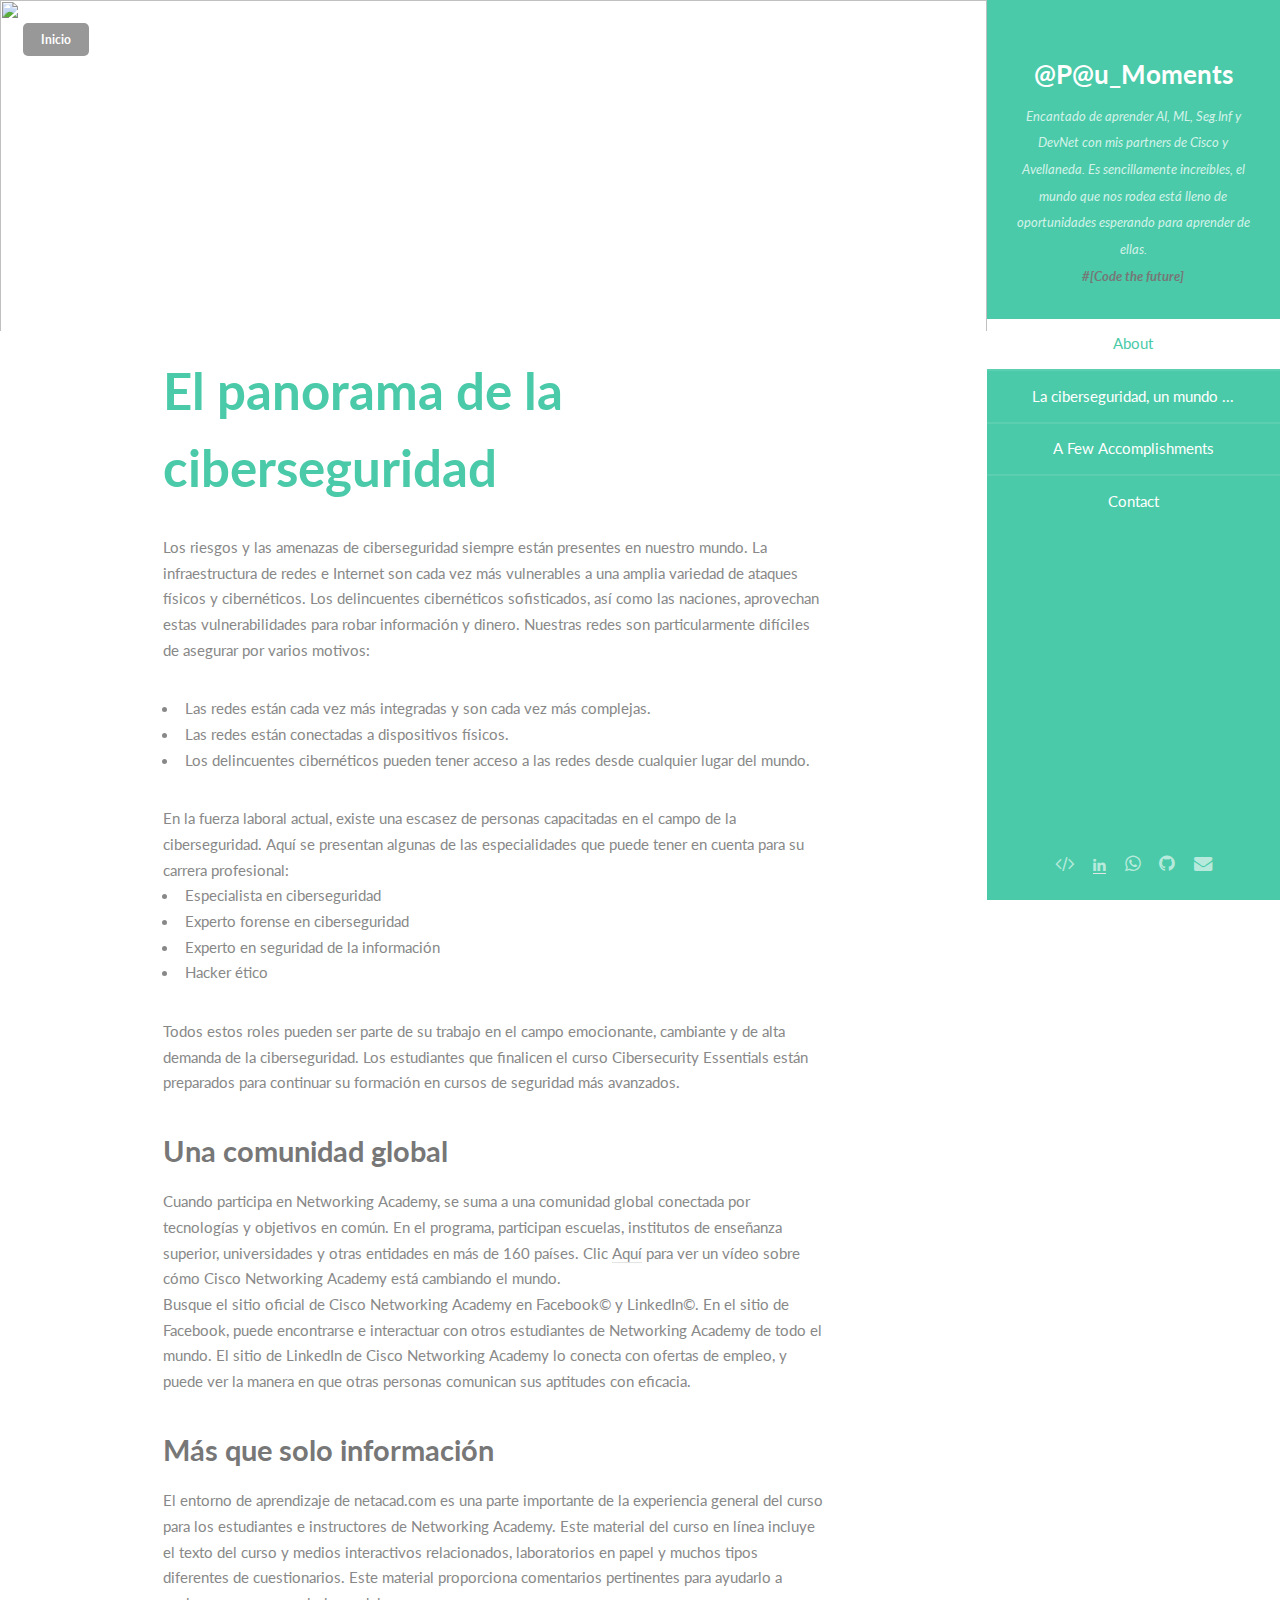
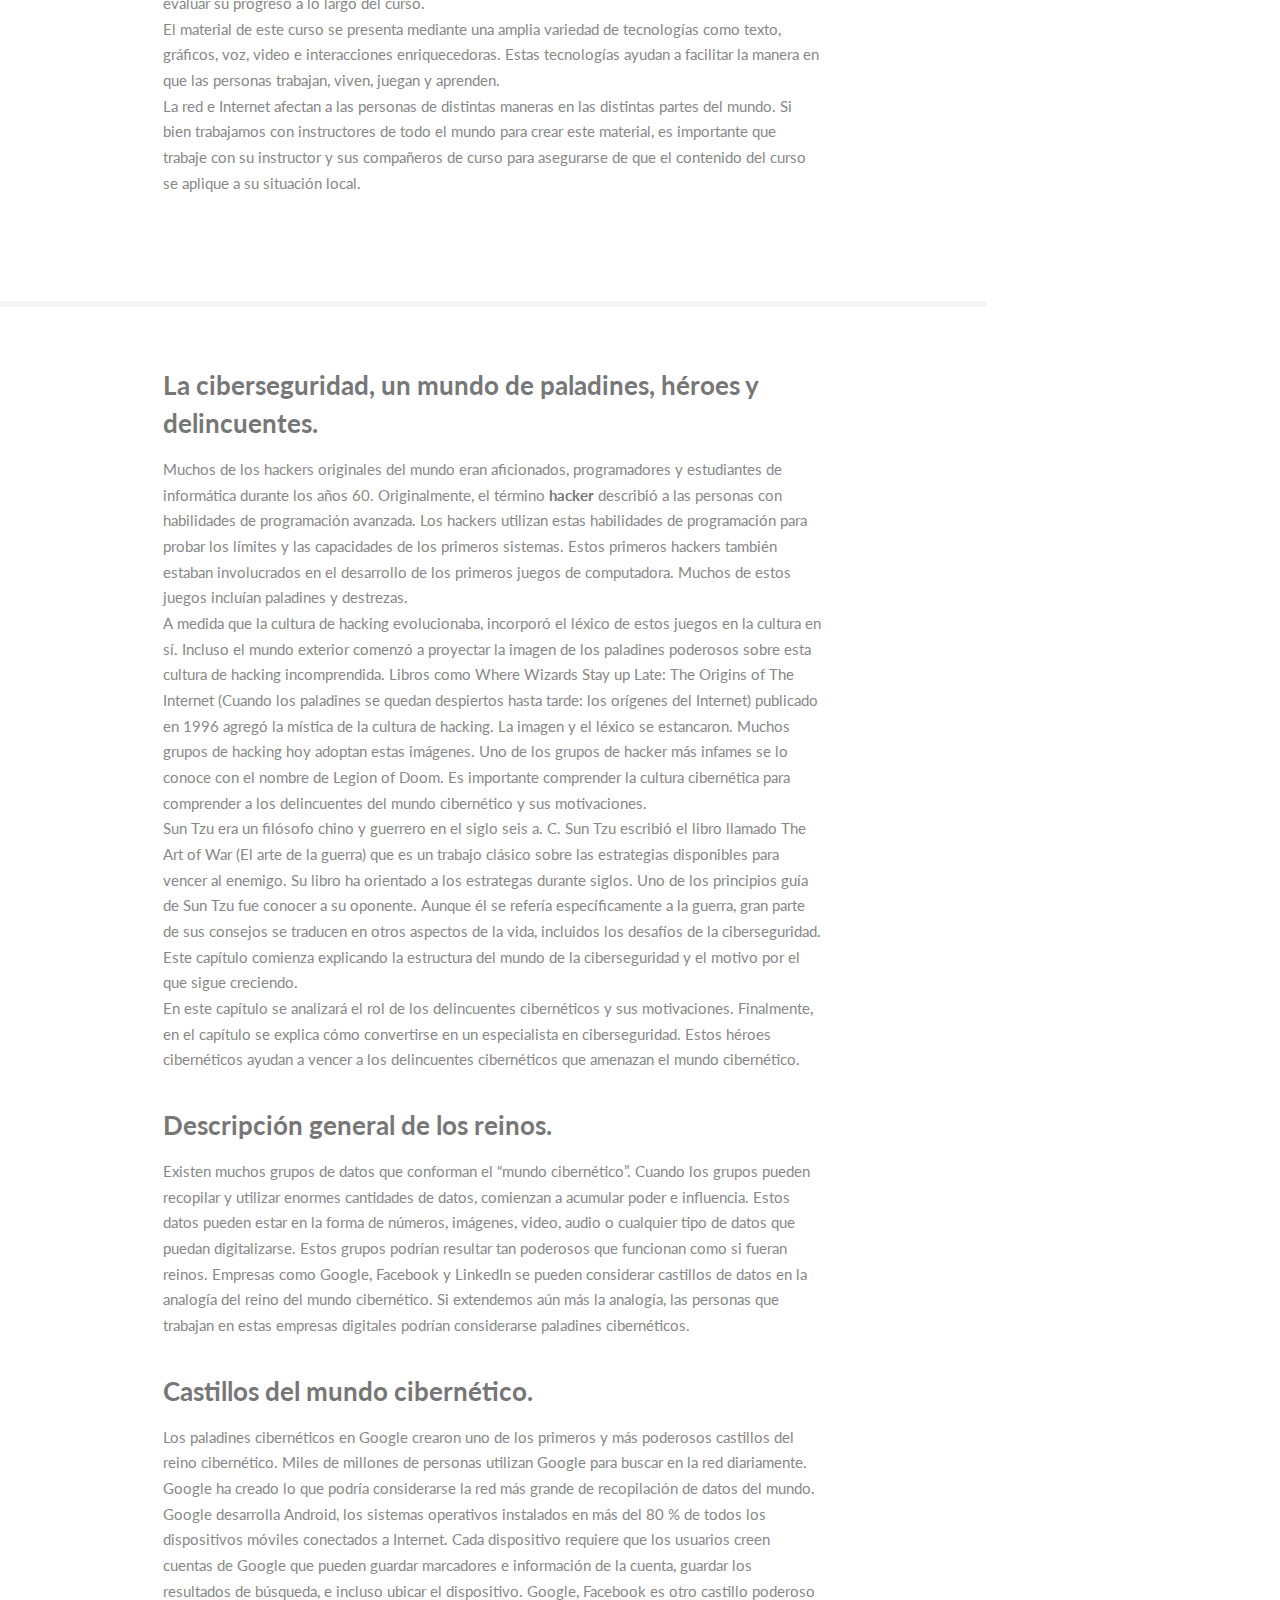
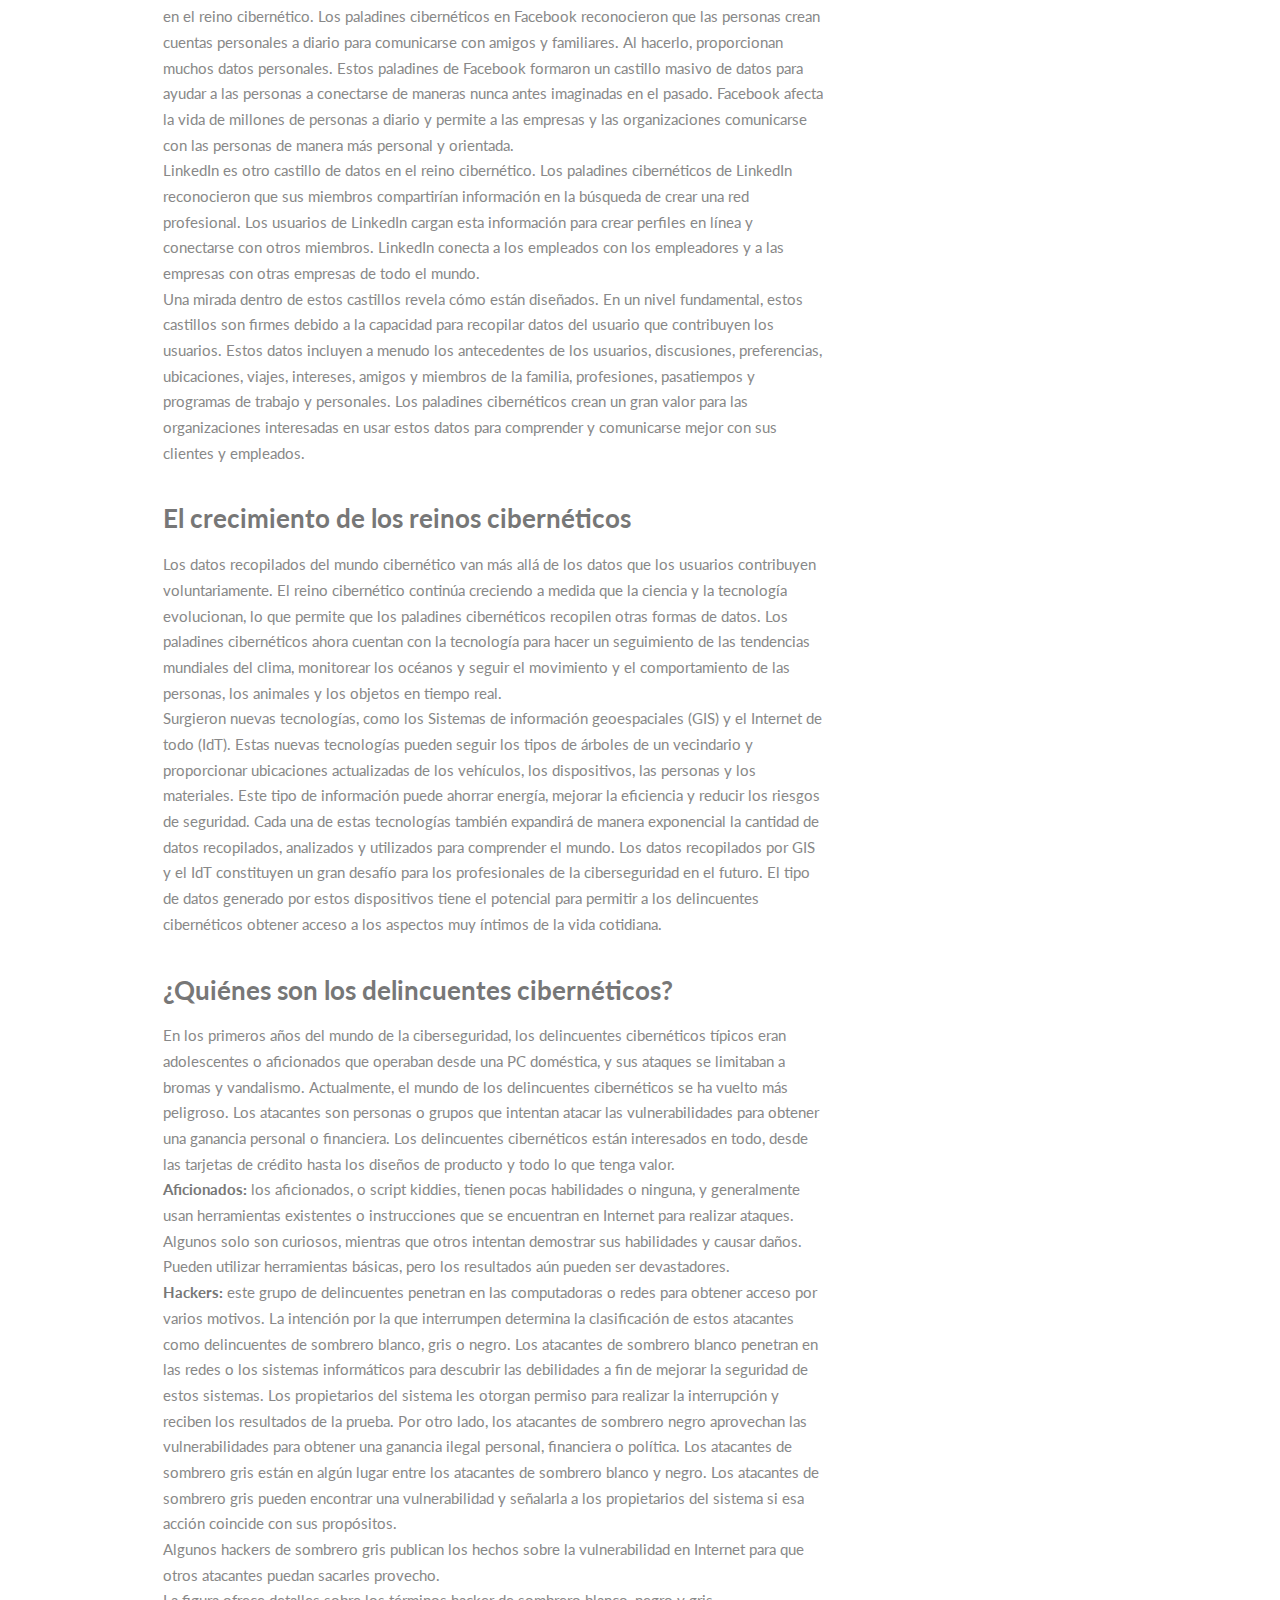
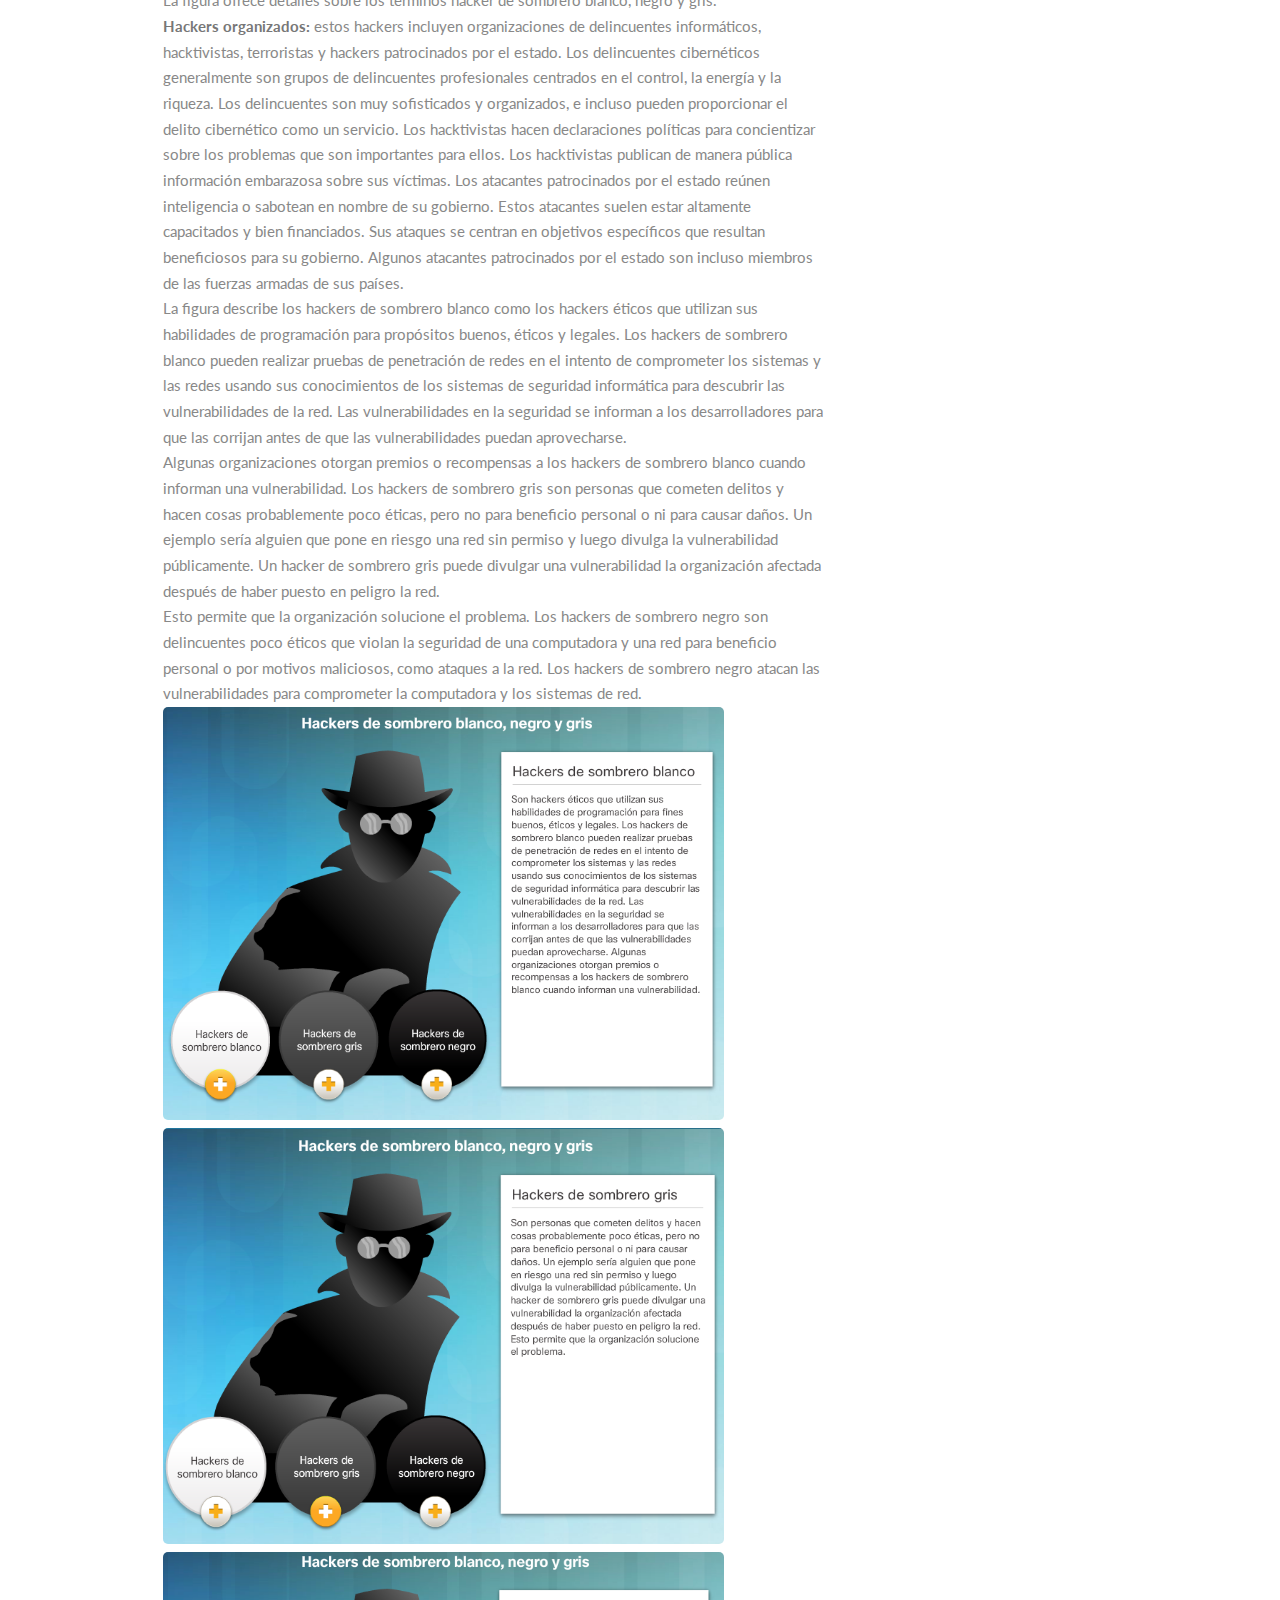
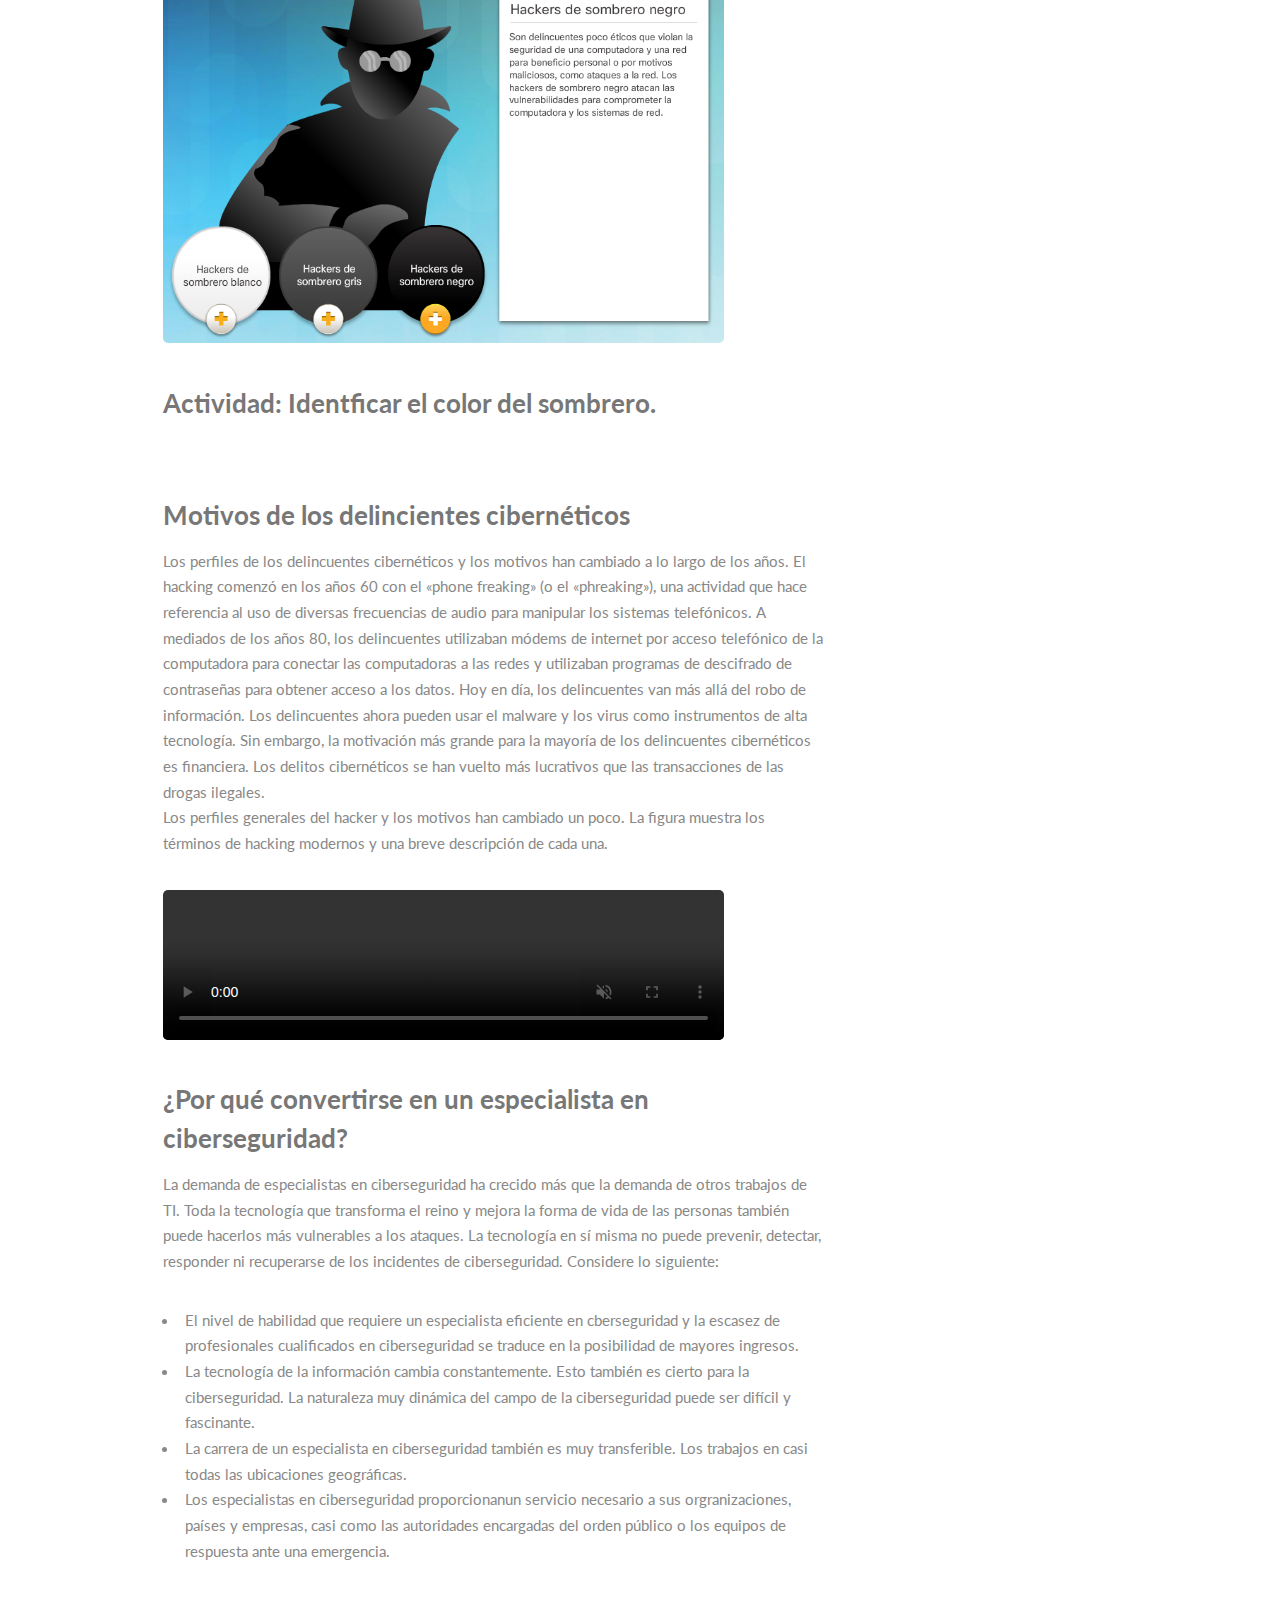
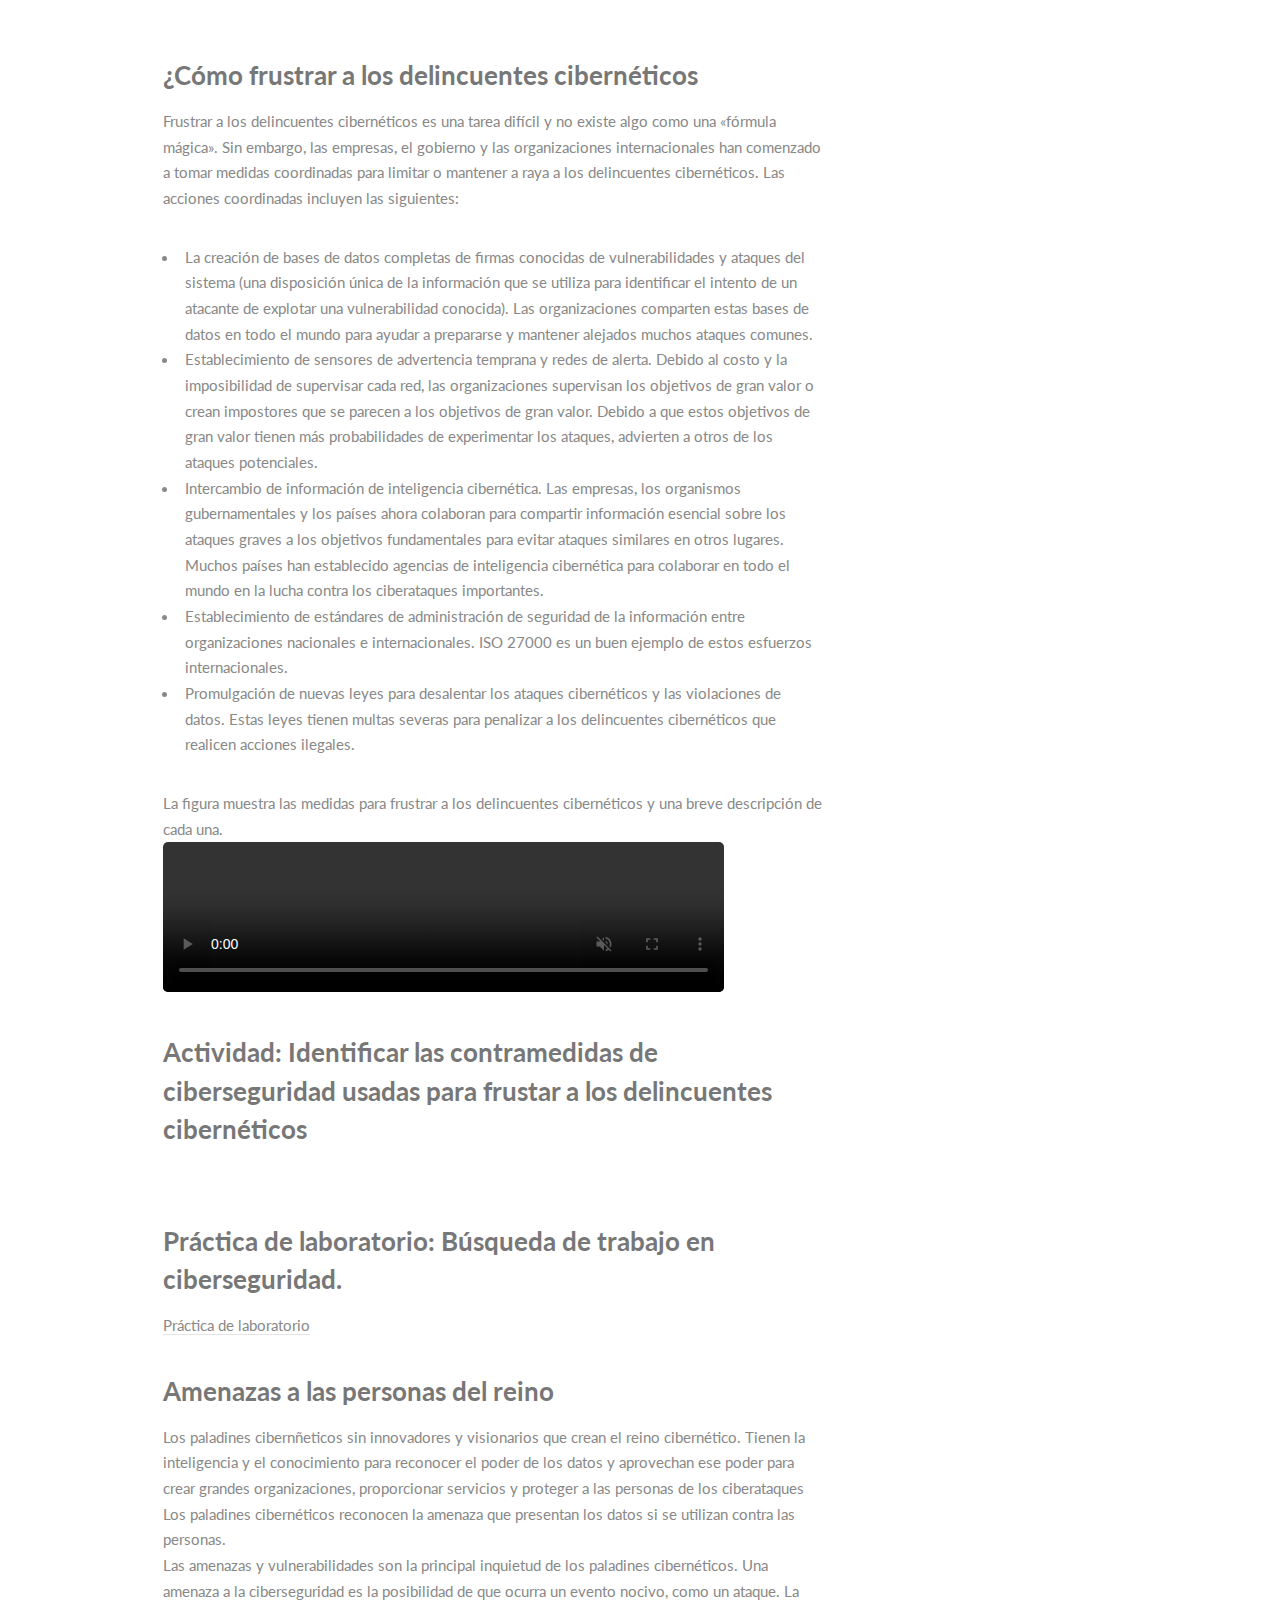
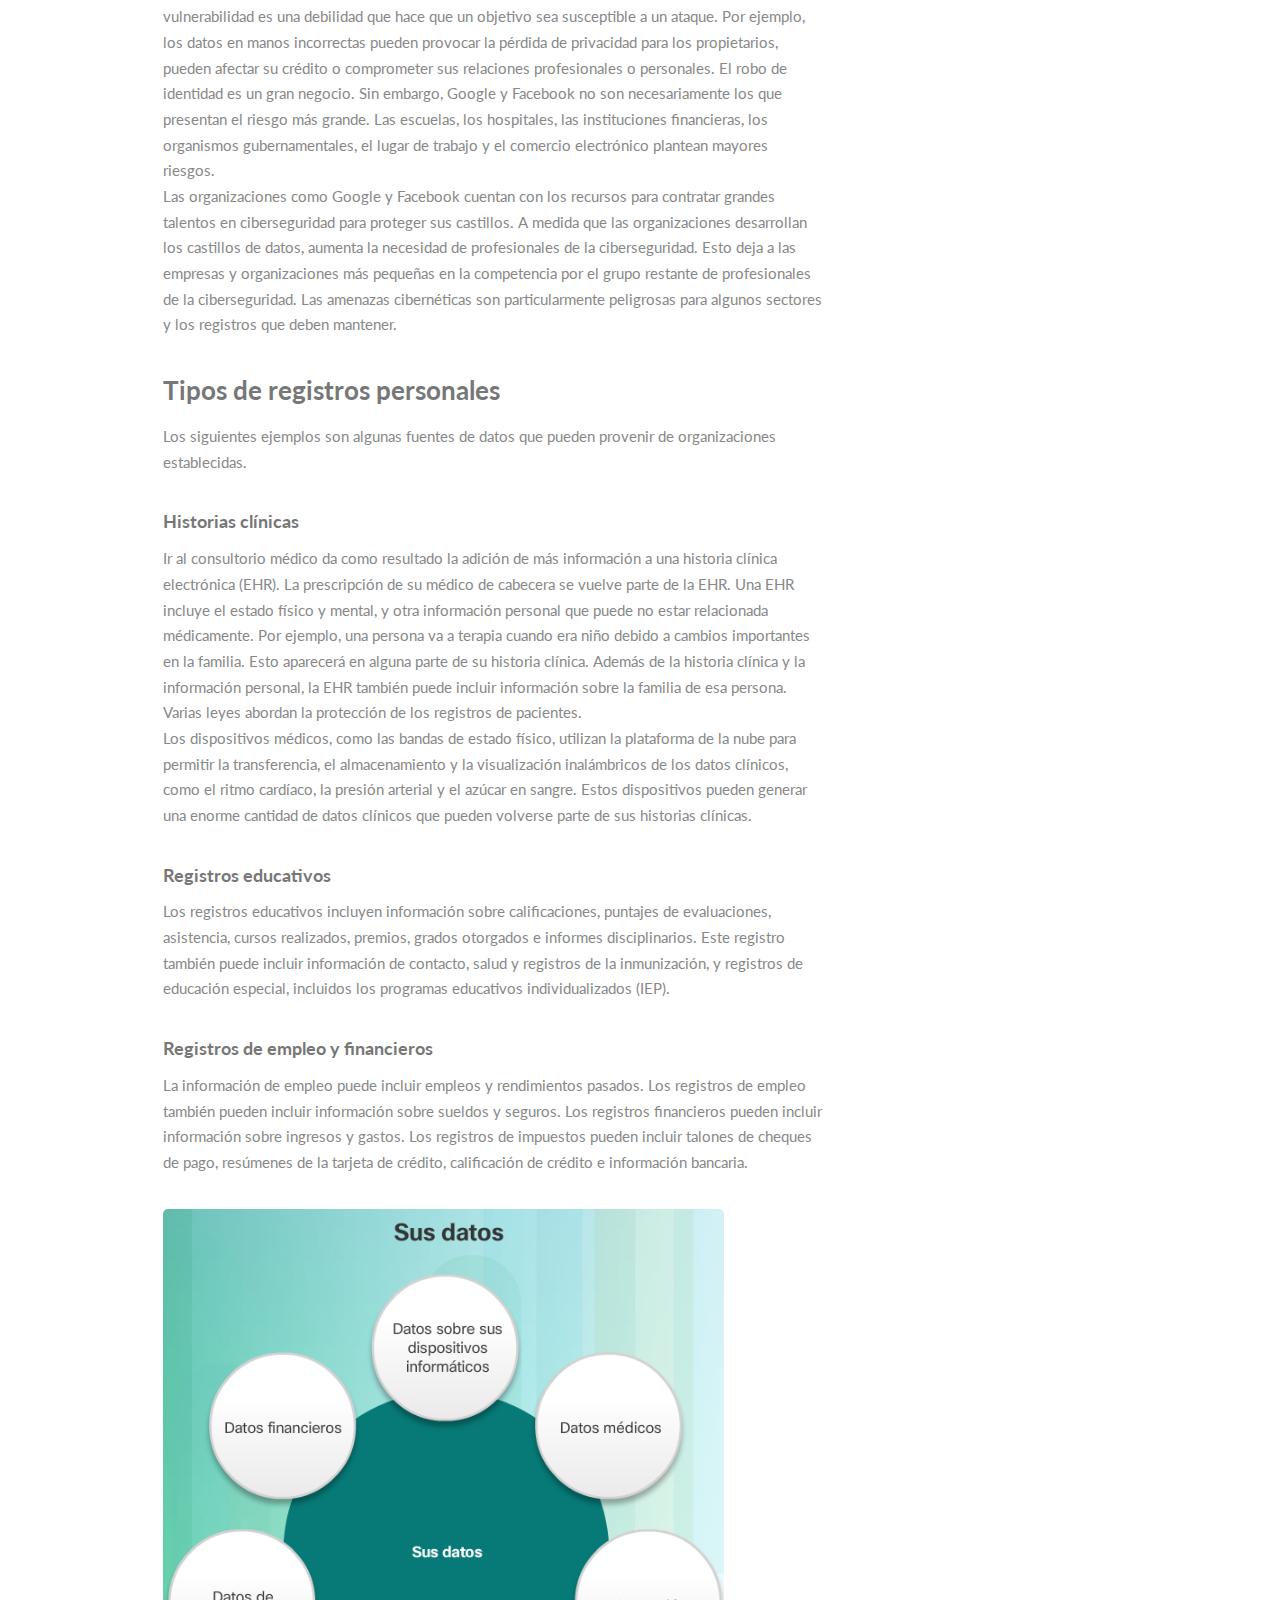
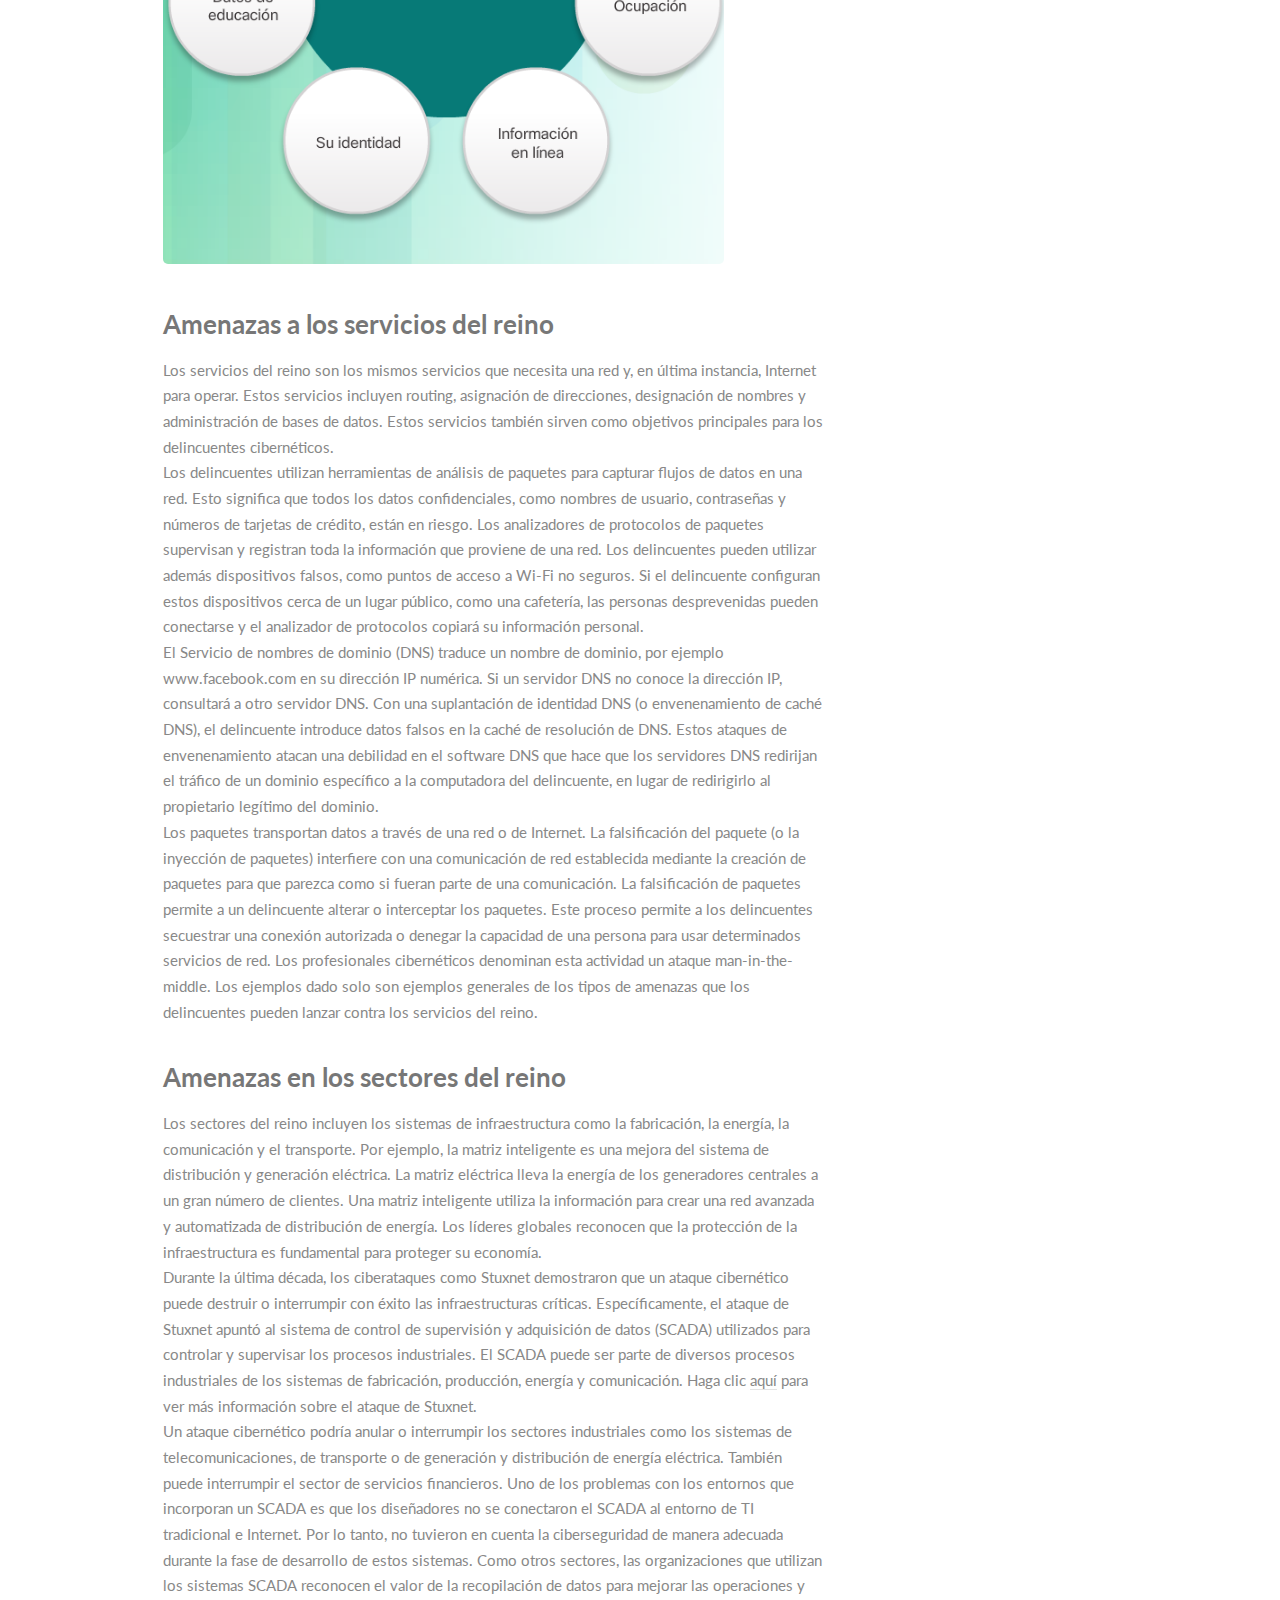
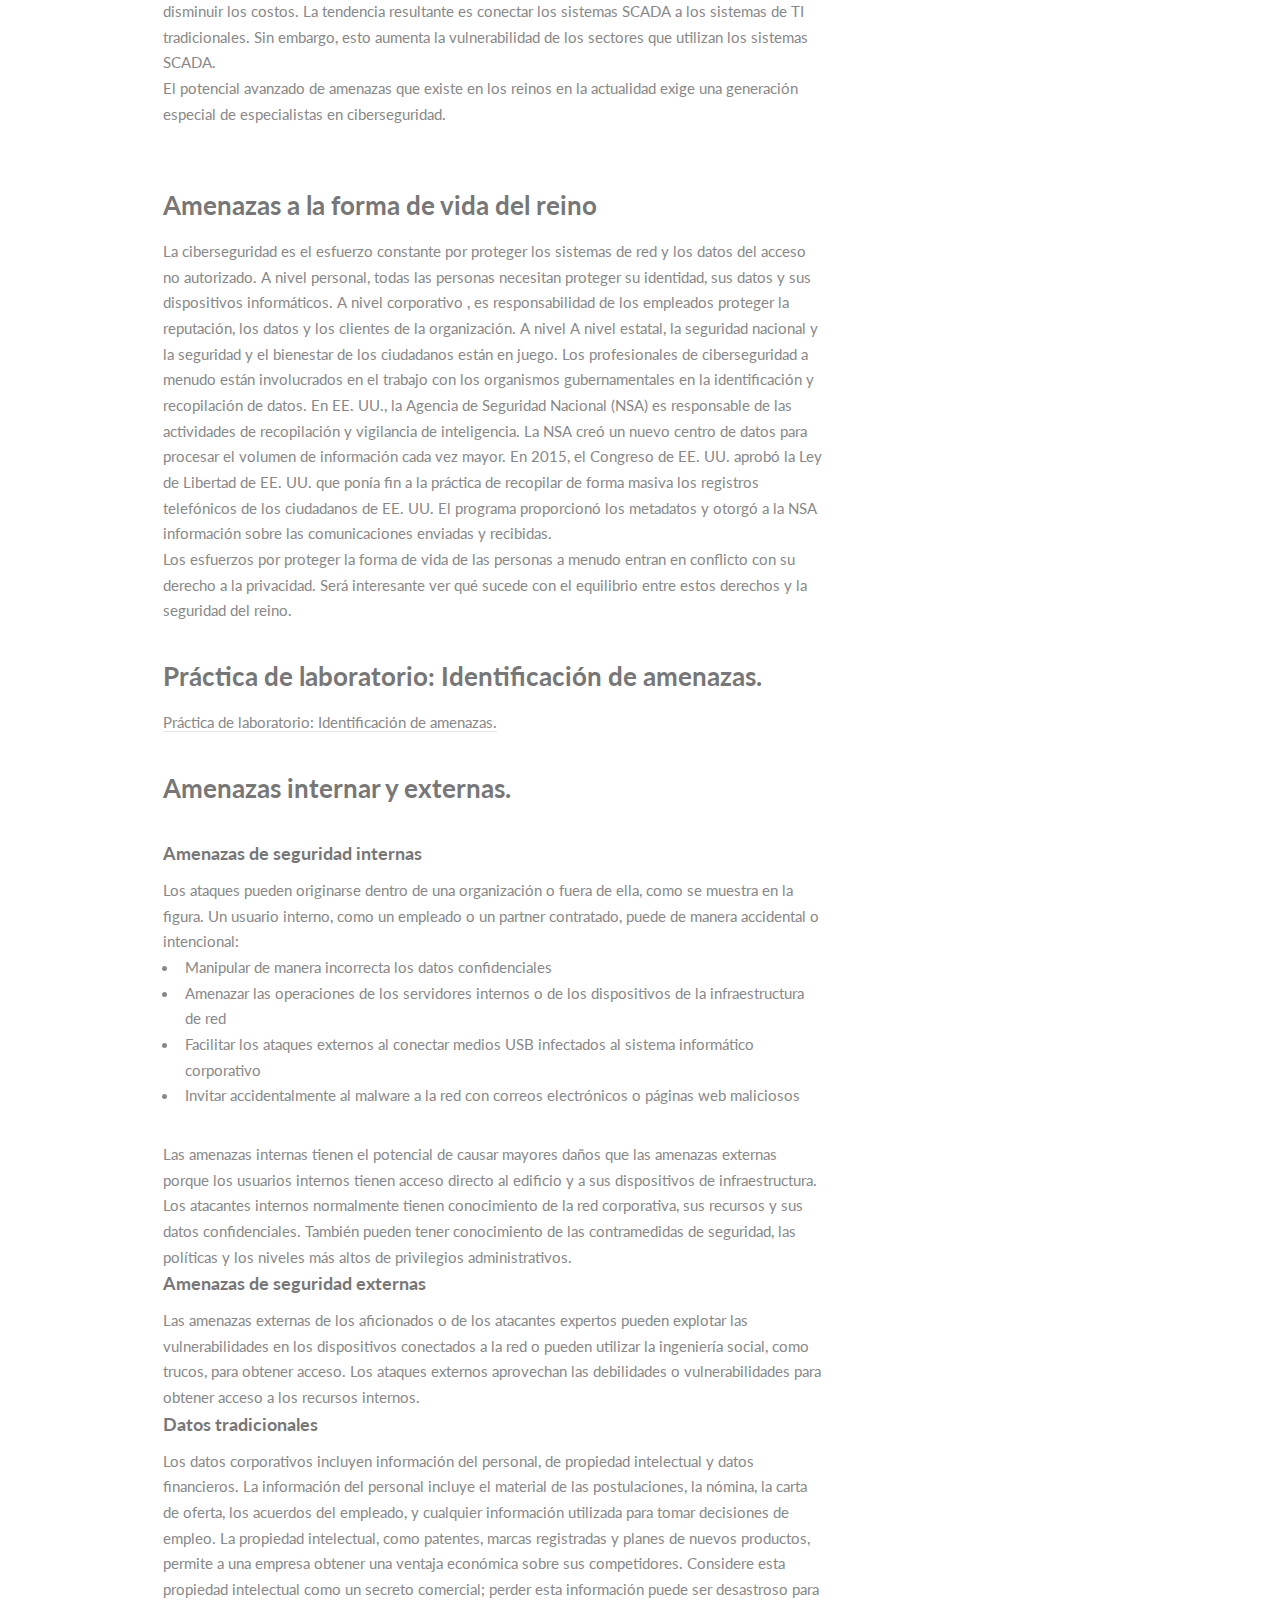
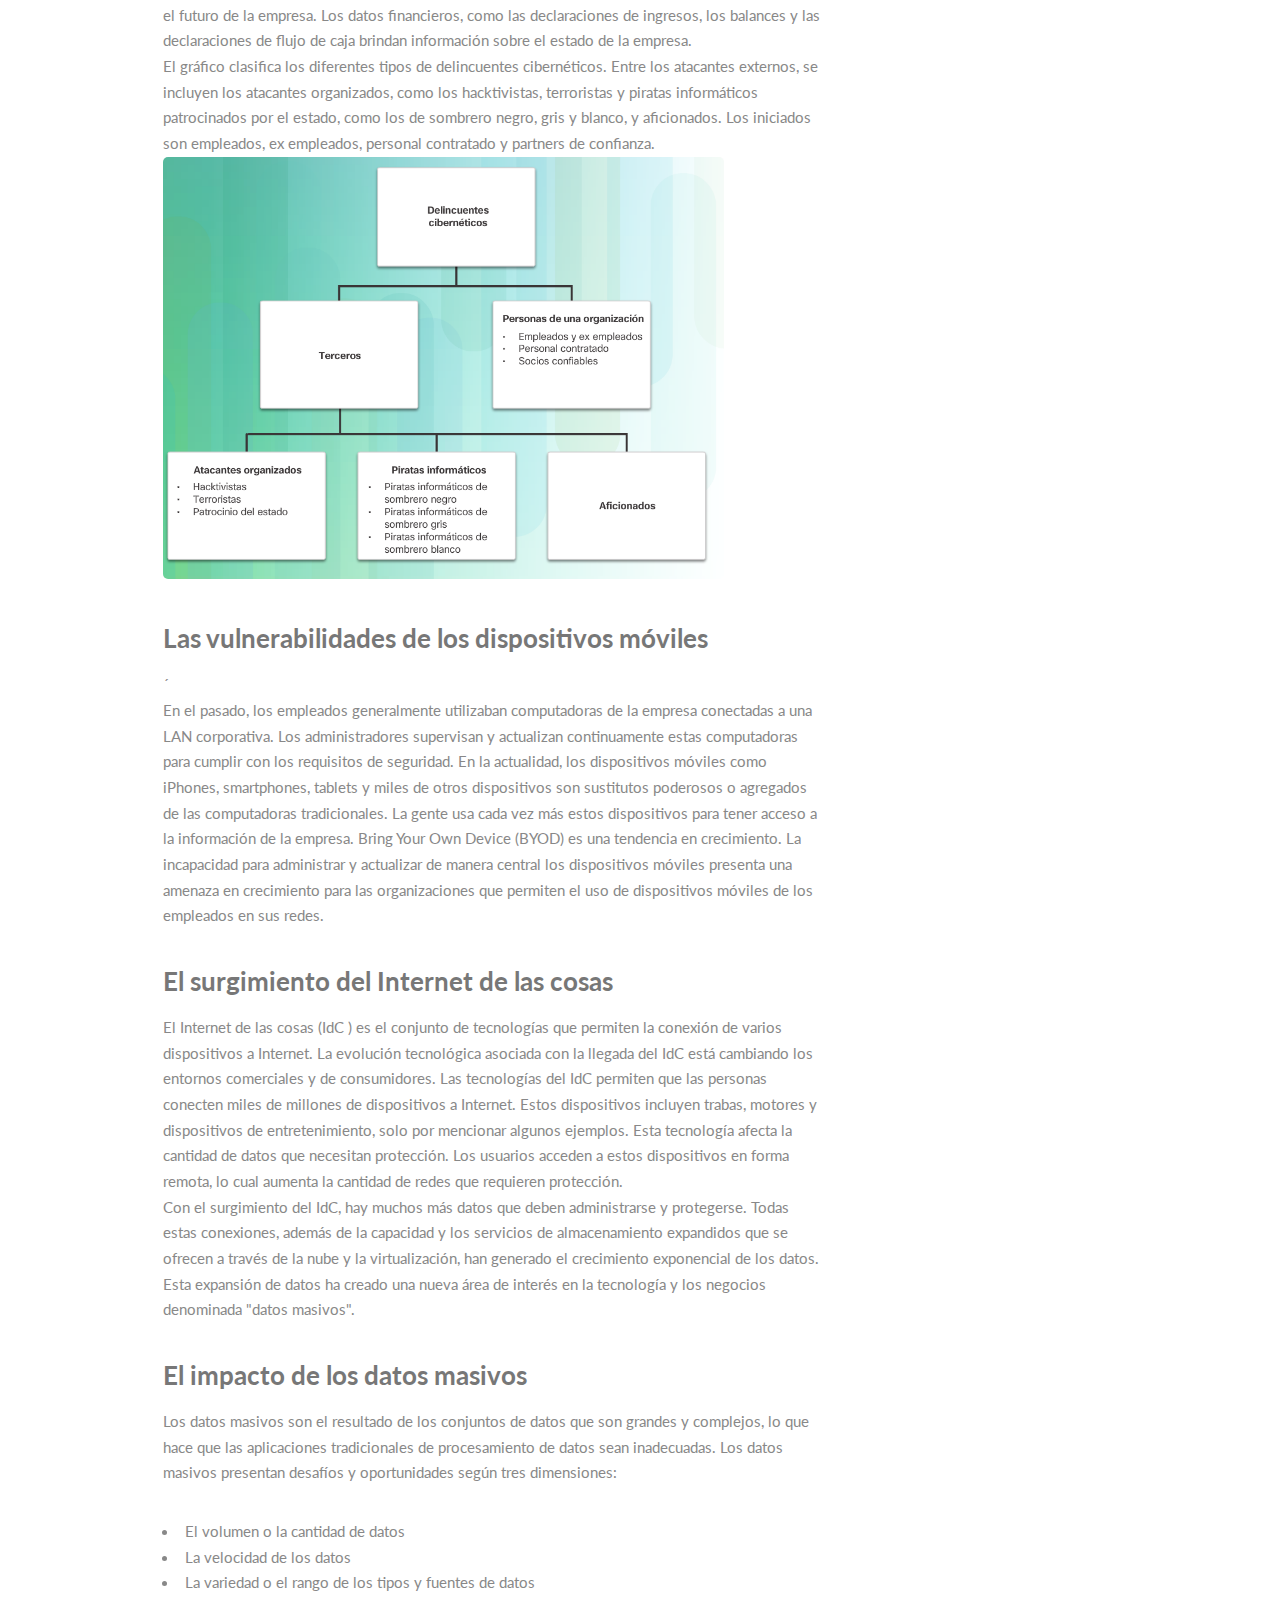
==== cybersecurityEssentials/cap1.html @ e80bc36f "Capítulo 1 -  La ciberseguridad" ====
<!DOCTYPE HTML>
<html>
	<head>
		<title>Capítulo 1 - P@u_Momets</title>
		<meta charset="utf-8" />
		<meta name="viewport" content="width=device-width, initial-scale=1, user-scalable=no" />
		<link rel="stylesheet" href="assets/css/main.css" />
		<link rel="shortcut icon" href="../images/logo.jpg" type="image/x-icon">
		<noscript><link rel="stylesheet" href="assets/css/noscript.css" /></noscript>
	</head>
	<body class="is-preload">

		<!-- Header -->
			<section id="header">
				<header>
					<span class="image avatar"><img src="images/Me.jpeg" alt="" /></span>
					<h1 id="logo"><a href="#">@P@u_Moments</a></h1>
					<p ><font size=2>
						Encantado de aprender AI, ML, Seg.Inf y DevNet con mis partners de Cisco y Avellaneda. 
						Es sencillamente increíbles, el mundo que nos rodea está lleno de oportunidades esperando para aprender de ellas. <br>
						<b>#[Code the future]</b>
					</font></p>
				</header>
				<nav id="nav">
					<ul>
						<li><a href="#one" class="active">About</a></li>
						<li><a href="#two">La ciberseguridad, un mundo ...</a></li>
						<li><a href="#three">A Few Accomplishments</a></li>
						<li><a href="#four">Contact</a></li>
					</ul>
				</nav>
				<footer>
					<ul class="icons">
						<li><a href="https://www.netacad.com/" target="_blank" class="icon fa-code"><span class="label">NetAcad</span></a></li>
						<li><a href="https://es.linkedin.com/in/paulinoestebanbr" target="_blank" class="fa fa-linkedin"><span class="label"></span></a></li>
						<li><a href="https://api.whatsapp.com/send?phone=34667332151&text=Hola!" target="_blank" class="icon fa-whatsapp"><span class="label">WhatsApp</span></a></li>
						<li><a href="https://github.com/chunche95/CybersecurityEssentials" target="_blank" class="icon fa-github"><span class="label">Github</span></a></li>
						<li><a href="mailto:paeste95.pb@gmail.com" class="icon fa-envelope"><span class="label">Email</span></a></li>
					</ul>
				</footer>
			</section>

		<!-- Wrapper -->
			<div id="wrapper">

				<!-- Main -->
					<div id="main">

						<!-- One -->
							<section id="one">
								<div class="image main" data-position="center">
									<img src="images/pic01.1.jpg" alt="" />
									<a href="../index.html" class="button smallfloat">Inicio</a>
								</div>
								<div class="container">
									<header class="major">
										<h2>El panorama de la ciberseguridad</h2>
									</header>
									<p>	
										Los riesgos y las amenazas de ciberseguridad siempre están presentes en nuestro mundo. La infraestructura de redes e Internet son cada vez más vulnerables a una amplia variedad de ataques físicos y cibernéticos. Los delincuentes cibernéticos sofisticados, así como las naciones, aprovechan estas vulnerabilidades para robar información y dinero.
										Nuestras redes son particularmente difíciles de asegurar por varios motivos:
											<ul>
												<li>Las redes están cada vez más integradas y son cada vez más complejas.</li>
												<li>Las redes están conectadas a dispositivos físicos.</li>
												<li>Los delincuentes cibernéticos pueden tener acceso a las redes desde cualquier lugar del mundo.</li>
											</ul>
										En la fuerza laboral actual, existe una escasez de personas capacitadas en el campo de la ciberseguridad. Aquí se presentan algunas de las especialidades que puede tener en cuenta para su carrera profesional:
											<ul>
												<li>Especialista en ciberseguridad</li>
												<li>Experto forense en ciberseguridad</li>
												<li>Experto en seguridad de la información</li>
												<li>Hacker ético</li>
											</ul>
										Todos estos roles pueden ser parte de su trabajo en el campo emocionante, cambiante y de alta demanda de la ciberseguridad. Los estudiantes que finalicen el curso Cibersecurity Essentials están preparados para continuar su formación en cursos de seguridad más avanzados.
									</p>
									<h2>Una comunidad global</h2>
									<p>
										Cuando participa en Networking Academy, se suma a una comunidad global conectada por tecnologías y objetivos en común. En el programa, participan escuelas, institutos de enseñanza superior, universidades y otras entidades en más de 160 países. Clic <a href="https://www.youtube.com/watch?v=ajRgZaNLC1A" target="_blank" rel="noopener noreferrer">Aquí</a> para ver un vídeo 
										sobre cómo Cisco Networking Academy está cambiando el mundo. <br>
										Busque el sitio oficial de Cisco Networking Academy en Facebook&copy; y LinkedIn&copy;. En el sitio de Facebook, puede encontrarse e interactuar con otros estudiantes de Networking Academy de todo el mundo. El sitio de LinkedIn de Cisco Networking Academy lo conecta con ofertas de empleo, y puede ver la manera en que otras personas comunican sus aptitudes con eficacia.
									</p>
									<h2>Más que solo información</h2>
									<p>									
										El entorno de aprendizaje de netacad.com es una parte importante de la experiencia general del curso para los estudiantes e instructores de Networking Academy. Este material del curso en línea incluye el texto del curso y medios interactivos relacionados, laboratorios en papel y muchos tipos diferentes de cuestionarios. Este material proporciona comentarios pertinentes para 
										ayudarlo a evaluar su progreso a lo largo del curso.  <br>
										El material de este curso se presenta mediante una amplia variedad de tecnologías como texto, gráficos, voz, video e interacciones enriquecedoras. Estas tecnologías ayudan a facilitar la manera en que las personas trabajan, viven, juegan y aprenden. <br>
										La red e Internet afectan a las personas de distintas maneras en las distintas partes del mundo. Si bien trabajamos con instructores de todo el mundo para crear este material, es importante que trabaje con su instructor y sus compañeros de curso para asegurarse de que el contenido del curso se aplique a su situación local.
									</p>
									<img src="images/la practica hace al maestro.PNG" class="responsive" alt="">
									<h2></h2>
								</div>
							</section>

						<!-- Two -->
							<section id="two">
								<div class="container">
									<h3>La ciberseguridad, un mundo de paladines, héroes y delincuentes.</h3>
									<p>
										Muchos de los hackers originales del mundo eran aficionados, programadores y estudiantes de informática durante los años 60. Originalmente, el término <b>hacker</b> describió a las personas con habilidades de programación avanzada. Los hackers utilizan estas 
										habilidades de programación para probar los límites y las capacidades de los primeros sistemas. Estos primeros hackers también estaban involucrados en el desarrollo de los primeros juegos de computadora. Muchos de estos juegos incluían paladines y destrezas. <br>

										A medida que la cultura de hacking evolucionaba, incorporó el léxico de estos juegos en la cultura en sí. Incluso el mundo exterior comenzó a proyectar la imagen de los paladines poderosos sobre esta cultura de hacking incomprendida. 
										Libros como Where Wizards Stay up Late: The Origins of The Internet (Cuando los paladines se quedan despiertos hasta tarde: los orígenes del Internet) publicado en 1996 agregó la mística de la cultura de hacking. La imagen y el léxico se estancaron. Muchos grupos de hacking hoy adoptan estas imágenes. Uno de los grupos de hacker más infames se lo conoce con el nombre de Legion of Doom. 
										Es importante comprender la cultura cibernética para comprender a los delincuentes del mundo cibernético y sus motivaciones. <br>

										Sun Tzu era un filósofo chino y guerrero en el siglo seis a. C. Sun Tzu escribió el libro llamado The Art of War (El arte de la guerra) que es un trabajo clásico sobre las estrategias disponibles para vencer al enemigo. Su libro ha orientado a los estrategas durante siglos.
										Uno de los principios guía de Sun Tzu fue conocer a su oponente. Aunque él se refería específicamente a la guerra, gran parte de sus consejos se traducen en otros aspectos de la vida, incluidos los desafíos de la ciberseguridad. Este capítulo comienza explicando la estructura del mundo de la ciberseguridad y el motivo por el que sigue creciendo. <br>

										En este capítulo se analizará el rol de los delincuentes cibernéticos y sus motivaciones. Finalmente, en el capítulo se explica cómo convertirse en un especialista en ciberseguridad. Estos héroes cibernéticos ayudan a vencer a los delincuentes cibernéticos que amenazan el mundo cibernético.
									</p>
									<h3>Descripción general de los reinos.</h3>
									<p>
										Existen muchos grupos de datos que conforman el “mundo cibernético”. Cuando los grupos pueden recopilar y utilizar enormes cantidades de datos, comienzan a acumular poder e influencia. Estos datos pueden estar en la forma de números, imágenes, video, audio o cualquier tipo de datos que puedan digitalizarse. Estos grupos podrían resultar tan poderosos que funcionan como si fueran reinos. 
										Empresas como Google, Facebook y LinkedIn se pueden considerar castillos de datos en la analogía del reino del mundo cibernético. Si extendemos aún más la analogía, las personas que trabajan en estas empresas digitales podrían considerarse paladines cibernéticos. 
									</p>
									<h3>Castillos del mundo cibernético.</h3>
									<p>
										Los paladines cibernéticos en Google crearon uno de los primeros y más poderosos castillos del reino cibernético. Miles de millones de personas utilizan Google para buscar en la red diariamente. Google ha creado lo que podría considerarse la red más grande de recopilación de datos del mundo. Google desarrolla Android, los sistemas operativos instalados en más del 80 % de todos los dispositivos móviles conectados 
										a Internet. Cada dispositivo requiere que los usuarios creen cuentas de Google que pueden guardar marcadores e información de la cuenta, guardar los resultados de búsqueda, e incluso ubicar el dispositivo. Google, Facebook es otro castillo poderoso en el reino cibernético. Los paladines cibernéticos en Facebook reconocieron que 
										las personas crean cuentas personales a diario para comunicarse con amigos y familiares. Al hacerlo, proporcionan muchos datos personales. Estos paladines de Facebook formaron un castillo masivo de datos para ayudar a las personas a conectarse de maneras nunca antes imaginadas en el pasado. Facebook afecta la vida de millones de personas a diario y permite a las empresas y las organizaciones comunicarse con las personas de manera más personal y orientada. <br>
										
										LinkedIn es otro castillo de datos en el reino cibernético. Los paladines cibernéticos de LinkedIn reconocieron que sus miembros compartirían información en la búsqueda de crear una red profesional. Los usuarios de LinkedIn cargan esta información para crear perfiles en línea y conectarse con otros miembros. LinkedIn conecta a los empleados con los empleadores y a las empresas con otras empresas de todo el mundo. <br>

										Una mirada dentro de estos castillos revela cómo están diseñados. En un nivel fundamental, estos castillos son firmes debido a la capacidad para recopilar datos del usuario que contribuyen los usuarios. Estos datos incluyen a menudo los antecedentes de los usuarios, discusiones, preferencias, ubicaciones, viajes, intereses, amigos y miembros de la familia, profesiones, pasatiempos y programas de trabajo y personales. 
										Los paladines cibernéticos crean un gran valor para las organizaciones interesadas en usar estos datos para comprender y comunicarse mejor con sus clientes y empleados.
									</p>
									<h3>El crecimiento de los reinos cibernéticos</h3>
									<p>
										Los datos recopilados del mundo cibernético van más allá de los datos que los usuarios contribuyen voluntariamente. El reino cibernético continúa creciendo a medida que la ciencia y la tecnología evolucionan, lo que permite que los paladines cibernéticos recopilen otras formas de datos. Los paladines cibernéticos ahora cuentan con la tecnología para hacer un seguimiento de las tendencias mundiales del clima, 
										monitorear los océanos y seguir el movimiento y el comportamiento de las personas, los animales y los objetos en tiempo real. <br>
										Surgieron nuevas tecnologías, como los Sistemas de información geoespaciales (GIS) y el Internet de todo (IdT). Estas nuevas tecnologías pueden seguir los tipos de árboles de un vecindario y proporcionar ubicaciones actualizadas de los vehículos, los dispositivos, las personas y los materiales. Este tipo de información puede ahorrar energía, mejorar la eficiencia y reducir los riesgos de seguridad. 
										Cada una de estas tecnologías también expandirá de manera exponencial la cantidad de datos recopilados, analizados y utilizados para comprender el mundo. Los datos recopilados por GIS y el IdT constituyen un gran desafío para los profesionales de la ciberseguridad en el futuro. El tipo de datos generado por estos dispositivos tiene el potencial para permitir a los delincuentes cibernéticos obtener acceso a los aspectos muy íntimos de la vida cotidiana.
									</p>
									<h3>¿Quiénes son los delincuentes cibernéticos?</h3>
									<p>
										En los primeros años del mundo de la ciberseguridad, los delincuentes cibernéticos típicos eran adolescentes o aficionados que operaban desde una PC doméstica, y sus ataques se limitaban a bromas y vandalismo. Actualmente, el mundo de los delincuentes cibernéticos se ha vuelto más peligroso. Los atacantes son personas o grupos que intentan atacar las vulnerabilidades para obtener una ganancia personal o financiera. 
										Los delincuentes cibernéticos están interesados en todo, desde las tarjetas de crédito hasta los diseños de producto y todo lo que tenga valor. <br>

										<b>Aficionados:</b> los aficionados, o script kiddies, tienen pocas habilidades o ninguna, y generalmente usan herramientas existentes o instrucciones que se encuentran en Internet para realizar ataques. Algunos solo son curiosos, mientras que otros intentan demostrar sus habilidades y causar daños. Pueden utilizar herramientas básicas, pero los resultados aún pueden ser devastadores. <br>

										<b>Hackers:</b> este grupo de delincuentes penetran en las computadoras o redes para obtener acceso por varios motivos. La intención por la que interrumpen determina la clasificación de estos atacantes como delincuentes de sombrero blanco, gris o negro. Los atacantes de sombrero blanco penetran en las redes o los sistemas informáticos para descubrir las debilidades a fin de mejorar la seguridad de estos sistemas. 
										Los propietarios del sistema les otorgan permiso para realizar la interrupción y reciben los resultados de la prueba. Por otro lado, los atacantes de sombrero negro aprovechan las vulnerabilidades para obtener una ganancia ilegal personal, financiera o política. Los atacantes de sombrero gris están en algún lugar entre los atacantes de sombrero blanco y negro. Los atacantes de sombrero gris pueden encontrar una vulnerabilidad y señalarla a los propietarios del sistema si esa acción coincide con sus propósitos. <br>
										
										Algunos hackers de sombrero gris publican los hechos sobre la vulnerabilidad en Internet para que otros atacantes puedan sacarles provecho. <br>
										
										La figura ofrece detalles sobre los términos hacker de sombrero blanco, negro y gris. <br>
										
										<b>Hackers organizados:</b> estos hackers incluyen organizaciones de delincuentes informáticos, hacktivistas, terroristas y hackers patrocinados por el estado. Los delincuentes cibernéticos generalmente son grupos de delincuentes profesionales centrados en el control, la energía y la riqueza. Los delincuentes son muy sofisticados y organizados, e incluso pueden proporcionar el delito cibernético como un servicio. Los hacktivistas hacen declaraciones políticas para concientizar sobre los problemas que son importantes 
										para ellos. Los hacktivistas publican de manera pública información embarazosa sobre sus víctimas. Los atacantes patrocinados por el estado reúnen inteligencia o sabotean en nombre de su gobierno. Estos atacantes suelen estar altamente capacitados y bien financiados. Sus ataques se centran en objetivos específicos que resultan beneficiosos para su gobierno. Algunos atacantes patrocinados por el estado son incluso miembros de las fuerzas armadas de sus países. <br>
										
										La figura describe los hackers de sombrero blanco como los hackers éticos que utilizan sus habilidades de programación para propósitos buenos, éticos y legales. Los hackers de sombrero blanco pueden realizar pruebas de penetración de redes en el intento de comprometer los sistemas y las redes usando sus conocimientos de los sistemas de seguridad informática para descubrir las vulnerabilidades de la red. Las vulnerabilidades en la seguridad se informan a los desarrolladores para que las corrijan antes de que las vulnerabilidades 
										puedan aprovecharse. <br>
										
										Algunas organizaciones otorgan premios o recompensas a los hackers de sombrero blanco cuando informan una vulnerabilidad. Los hackers de sombrero gris son personas que cometen delitos y hacen cosas probablemente poco éticas, pero no para beneficio personal o ni para causar daños. Un ejemplo sería alguien que pone en riesgo una red sin permiso y luego divulga la vulnerabilidad públicamente. Un hacker de sombrero gris puede divulgar una vulnerabilidad la organización afectada después de haber puesto en peligro la red. <br>
										Esto permite que la organización solucione el problema. Los hackers de sombrero negro son delincuentes poco éticos que violan la seguridad de una computadora y una red para beneficio personal o por motivos maliciosos, como ataques a la red. Los hackers de sombrero negro atacan las vulnerabilidades para comprometer la computadora y los sistemas de red. <br>
										<img src="images/hackers de sombrero blanco,negro y gris.PNG" class="responsive" alt=""> <br>
										<img src="images/hackers de sombrero gris.PNG" class="responsive" alt=""> <br>
										<img src="images/hackers de sombrero negro.PNG" class="responsive" alt="">
									</p>
									<h3>Actividad: Identficar el color del sombrero.</h3>
									<p>
										<img src="images/Actividades/actividad-identificar el color del sombrero.PNG" class="responsive" alt="">
									</p>
									<h3>Motivos de los delincientes cibernéticos</h3>
									<p>										
										Los perfiles de los delincuentes cibernéticos y los motivos han cambiado a lo largo de los años. El hacking comenzó en los años 60 con el «phone freaking» (o el «phreaking»), una actividad que hace referencia al uso de diversas frecuencias de audio para manipular los sistemas telefónicos. A mediados de los años 80, los delincuentes utilizaban módems de internet por acceso telefónico de la computadora para conectar las computadoras a las redes y utilizaban programas de descifrado de contraseñas para obtener acceso a los datos. 
										Hoy en día, los delincuentes van más allá del robo de información. Los delincuentes ahora pueden usar el malware y los virus como instrumentos de alta tecnología. Sin embargo, la motivación más grande para la mayoría de los delincuentes cibernéticos es financiera. Los delitos cibernéticos se han vuelto más lucrativos que las transacciones de las drogas ilegales. <br>
										Los perfiles generales del hacker y los motivos han cambiado un poco. La figura muestra los términos de hacking modernos y una breve descripción de cada una. <br>
										<div>
											<video src="videos/terminos-de-hacking-modernos.mp4" controls muted class="responsive" ></video>
										</div>
									</p>
									<h3>¿Por qué convertirse en un especialista en ciberseguridad?</h3>
									<p>
										La demanda de especialistas en ciberseguridad ha crecido más que la demanda de otros trabajos de TI. Toda la tecnología que transforma el reino y mejora la forma de vida de las personas también puede hacerlos más vulnerables a los ataques. La tecnología en sí misma no puede prevenir, detectar, responder ni recuperarse de los incidentes de ciberseguridad. Considere lo siguiente:
										<ul>
											<li>
												El nivel de habilidad que requiere un especialista eficiente en cberseguridad y la escasez de profesionales cualificados en ciberseguridad se traduce en la posibilidad de mayores ingresos.
											</li>
											<li>
												La tecnología de la información cambia constantemente. Esto también es cierto para la ciberseguridad. La naturaleza muy dinámica del campo de la ciberseguridad puede ser difícil y fascinante.
											</li>
											<li>
												La carrera de un especialista en ciberseguridad también es muy transferible. Los trabajos en casi todas las ubicaciones geográficas.
											</li>
											<li>
												Los especialistas en ciberseguridad proporcionanun servicio necesario a sus orgranizaciones, países y empresas, casi como las autoridades encargadas del orden público o los equipos de respuesta ante una emergencia.
											</li>
										</ul>
										<img src="images/por que convertirse en un especialista en ciberseguridad.PNG" alt="" class="responsive">
									</p>
									<h3>¿Cómo frustrar a los delincuentes cibernéticos</h3>
									<p>
										Frustrar a los delincuentes cibernéticos es una tarea difícil y no existe algo como una «fórmula mágica». Sin embargo, las empresas, el gobierno y las organizaciones internacionales han comenzado a tomar medidas coordinadas para limitar o mantener a raya a los delincuentes cibernéticos. Las acciones coordinadas incluyen las siguientes:
										<ul>
											<li> La creación de bases de datos completas de firmas conocidas de vulnerabilidades y ataques del sistema (una disposición única de la información que se utiliza para identificar el intento de un atacante de explotar una vulnerabilidad conocida). Las organizaciones comparten estas bases de datos en todo el mundo para ayudar a prepararse y mantener alejados muchos ataques comunes.</li>
											<li> Establecimiento de sensores de advertencia temprana y redes de alerta. Debido al costo y la imposibilidad de supervisar cada red, las organizaciones supervisan los objetivos de gran valor o crean impostores que se parecen a los objetivos de gran valor. Debido a que estos objetivos de gran valor tienen más probabilidades de experimentar los ataques, advierten a otros de los ataques potenciales.</li>
											<li> Intercambio de información de inteligencia cibernética. Las empresas, los organismos gubernamentales y los países ahora colaboran para compartir información esencial sobre los ataques graves a los objetivos fundamentales para evitar ataques similares en otros lugares. Muchos países han establecido agencias de inteligencia cibernética para colaborar en todo el mundo en la lucha contra 
												los ciberataques importantes.</li>
											<li> Establecimiento de estándares de administración de seguridad de la información entre organizaciones nacionales e internacionales. ISO 27000 es un buen ejemplo de estos esfuerzos internacionales.</li>
											<li> Promulgación de nuevas leyes para desalentar los ataques cibernéticos y las violaciones de datos. Estas leyes tienen multas severas para penalizar a los delincuentes cibernéticos que realicen acciones ilegales.</li>
										</ul>
										La figura muestra las medidas para frustrar a los delincuentes cibernéticos y una breve descripción de cada una. <br>
										<video src="videos/medidasparafrustraralosdelincuentesciberneticos.mp4" controls muted class="responsive"></video>
									</p>
									<h3>Actividad: Identificar las contramedidas de ciberseguridad usadas para frustar a los delincuentes cibernéticos</h3>
									<p>
										<img src="images/Actividades/actividad-identificar las contramedidas de ciberseguridad usadas para frustrar a los delincuentes cibernéticos.PNG" class="responsive" alt="">
									</p>
									<h3>Práctica de laboratorio: Búsqueda de trabajo en ciberseguridad.</h3>
									<p>
										<a href="cybersecurityEssentials/docs/1.2.2.4 Lab - Cybersecurity Job Hunt.pdf" target="_blank" rel="noopener noreferrer">Práctica de laboratorio</a>
									</p>
									<h3>Amenazas a las personas del reino</h3>
									<p>
										Los paladines cibernñeticos sin innovadores y visionarios que crean el reino cibernético. Tienen la inteligencia y el conocimiento para reconocer el poder de los datos y aprovechan ese poder para crear grandes organizaciones, proporcionar servicios y proteger a las personas de los ciberataques Los paladines cibernéticos reconocen la amenaza que presentan los datos si se utilizan contra las personas. <br>
										Las amenazas y vulnerabilidades son la principal inquietud de los paladines cibernéticos. Una amenaza a la ciberseguridad es la posibilidad de que ocurra un evento nocivo, como un ataque. La vulnerabilidad es una debilidad que hace que un objetivo sea susceptible a un ataque. Por ejemplo, los datos en manos incorrectas pueden provocar la pérdida de privacidad para los propietarios, 
										pueden afectar su crédito o comprometer sus relaciones profesionales o personales. El robo de identidad es un gran negocio. Sin embargo, Google y Facebook no son necesariamente los que presentan el riesgo más grande. Las escuelas, los hospitales, las instituciones financieras, los organismos gubernamentales, el lugar de trabajo y el comercio electrónico plantean mayores riesgos. <br>
										Las organizaciones como Google y Facebook cuentan con los recursos para contratar grandes talentos en ciberseguridad para proteger sus castillos. A medida que las organizaciones desarrollan los castillos de datos, aumenta la necesidad de profesionales de la ciberseguridad. Esto deja a las empresas y organizaciones más pequeñas en la competencia por el grupo restante de profesionales de la ciberseguridad. 
										Las amenazas cibernéticas son particularmente peligrosas para algunos sectores y los registros que deben mantener.
									</p>
									<h3>Tipos de registros personales</h3>
									<p>
										Los siguientes ejemplos son algunas fuentes de datos que pueden provenir de organizaciones establecidas.
										<h4>Historias clínicas</h4>
										<p>
											Ir al consultorio médico da como resultado la adición de más información a una historia clínica electrónica (EHR). La prescripción de su médico de cabecera se vuelve parte de la EHR. Una EHR incluye el estado físico y mental, y otra información personal que puede no estar relacionada médicamente. Por ejemplo, una persona va a terapia cuando era niño debido a cambios importantes en la familia. 
											Esto aparecerá en alguna parte de su historia clínica. Además de la historia clínica y la información personal, la EHR también puede incluir información sobre la familia de esa persona. Varias leyes abordan la protección de los registros de pacientes. <br>
											Los dispositivos médicos, como las bandas de estado físico, utilizan la plataforma de la nube para permitir la transferencia, el almacenamiento y la visualización inalámbricos de los datos clínicos, como el ritmo cardíaco, la presión arterial y el azúcar en sangre. Estos dispositivos pueden generar una enorme cantidad de datos clínicos que pueden volverse parte de sus historias clínicas. 
										</p>
										<h4>Registros educativos</h4>
										<p>
											Los registros educativos incluyen información sobre calificaciones, puntajes de evaluaciones, asistencia, cursos realizados, premios, grados otorgados e informes disciplinarios. Este registro también puede incluir información de contacto, salud y registros de la inmunización, y registros de educación especial, incluidos los programas educativos individualizados (IEP).
										</p>
										<h4>Registros de empleo y financieros</h4>
										<p>
											La información de empleo puede incluir empleos y rendimientos pasados. Los registros de empleo también pueden incluir información sobre sueldos y seguros. Los registros financieros pueden incluir información sobre ingresos y gastos. Los registros de impuestos pueden incluir talones de cheques de pago, resúmenes de la tarjeta de crédito, calificación de crédito e información bancaria.
										</p>
										<img src="images/sus datos.PNG" class="responsive" alt="">
									</p>
									<h3>Amenazas a los servicios del reino</h3>
									<p>
										Los servicios del reino son los mismos servicios que necesita una red y, en última instancia, Internet para operar. Estos servicios incluyen routing, asignación de direcciones, designación de nombres y administración de bases de datos. Estos servicios también sirven como objetivos principales para los delincuentes cibernéticos. <br>
										Los delincuentes utilizan herramientas de análisis de paquetes para capturar flujos de datos en una red. Esto significa que todos los datos confidenciales, como nombres de usuario, contraseñas y números de tarjetas de crédito, están en riesgo. Los analizadores de protocolos de paquetes supervisan y registran toda la información que proviene de una red. 
										Los delincuentes pueden utilizar además dispositivos falsos, como puntos de acceso a Wi-Fi no seguros. Si el delincuente configuran estos dispositivos cerca de un lugar público, como una cafetería, las personas desprevenidas pueden conectarse y el analizador de protocolos copiará su información personal. <br>
										El Servicio de nombres de dominio (DNS) traduce un nombre de dominio, por ejemplo www.facebook.com en su dirección IP numérica. Si un servidor DNS no conoce la dirección IP, consultará a otro servidor DNS. Con una suplantación de identidad DNS (o envenenamiento de caché DNS), el delincuente introduce datos falsos en la caché de resolución de DNS. 
										Estos ataques de envenenamiento atacan una debilidad en el software DNS que hace que los servidores DNS redirijan el tráfico de un dominio específico a la computadora del delincuente, en lugar de redirigirlo al propietario legítimo del dominio. <br>
										Los paquetes transportan datos a través de una red o de Internet. La falsificación del paquete (o la inyección de paquetes) interfiere con una comunicación de red establecida mediante la creación de paquetes para que parezca como si fueran parte de una comunicación. La falsificación de paquetes permite a un delincuente alterar o interceptar los paquetes. 
										Este proceso permite a los delincuentes secuestrar una conexión autorizada o denegar la capacidad de una persona para usar determinados servicios de red. Los profesionales cibernéticos denominan esta actividad un ataque man-in-the-middle. 
										Los ejemplos dado solo son ejemplos generales de los tipos de amenazas que los delincuentes pueden lanzar contra los servicios del reino.
									</p>
									<h3>Amenazas en los sectores del reino</h3>
									<p>									
										Los sectores del reino incluyen los sistemas de infraestructura como la fabricación, la energía, la comunicación y el transporte. Por ejemplo, la matriz inteligente es una mejora del sistema de distribución y generación eléctrica. La matriz eléctrica lleva la energía de los generadores centrales a un gran número de clientes. 
										Una matriz inteligente utiliza la información para crear una red avanzada y automatizada de distribución de energía. Los líderes globales reconocen que la protección de la infraestructura es fundamental para proteger su economía. <br>
										Durante la última década, los ciberataques como Stuxnet demostraron que un ataque cibernético puede destruir o interrumpir con éxito las infraestructuras críticas. Específicamente, el ataque de Stuxnet apuntó al sistema de control de supervisión y adquisición de datos (SCADA) utilizados para controlar y supervisar los procesos industriales. 
										El SCADA puede ser parte de diversos procesos industriales de los sistemas de fabricación, producción, energía y comunicación. Haga clic <a href="https://www.ted.com/talks/ralph_langner_cracking_stuxnet_a_21st_century_cyber_weapon?language=en" target="_blank" rel="noopener noreferrer">aquí</a> para ver más información sobre el ataque de Stuxnet. <br>
										Un ataque cibernético podría anular o interrumpir los sectores industriales como los sistemas de telecomunicaciones, de transporte o de generación y distribución de energía eléctrica. También puede interrumpir el sector de servicios financieros. Uno de los problemas con los entornos que incorporan un SCADA es que los diseñadores no se conectaron el 
										SCADA al entorno de TI tradicional e Internet. Por lo tanto, no tuvieron en cuenta la ciberseguridad de manera adecuada durante la fase de desarrollo de estos sistemas. Como otros sectores, las organizaciones que utilizan los sistemas SCADA reconocen el valor de la recopilación de datos para mejorar las operaciones y disminuir los costos. 
										La tendencia resultante es conectar los sistemas SCADA a los sistemas de TI tradicionales. Sin embargo, esto aumenta la vulnerabilidad de los sectores que utilizan los sistemas SCADA. <br>
										El potencial avanzado de amenazas que existe en los reinos en la actualidad exige una generación especial de especialistas en ciberseguridad. <br>
										<img src="images/amenazas a los sectores del reino.PNG" class="responsive" alt="">
									</p>
									<h3>Amenazas a la forma de vida del reino</h3>
									<p>
										La ciberseguridad es el esfuerzo constante por proteger los sistemas de red y los datos del acceso no autorizado. A nivel personal, todas las personas necesitan proteger su identidad, sus datos y sus dispositivos informáticos. A nivel corporativo , es responsabilidad de los empleados proteger la reputación, los datos y los clientes de la organización. 
										A nivel A nivel estatal, la seguridad nacional y la seguridad y el bienestar de los ciudadanos están en juego. Los profesionales de ciberseguridad a menudo están involucrados en el trabajo con los organismos gubernamentales en la identificación y recopilación de datos.
										En EE. UU., la Agencia de Seguridad Nacional (NSA) es responsable de las actividades de recopilación y vigilancia de inteligencia. La NSA creó un nuevo centro de datos para procesar el volumen de información cada vez mayor. En 2015, el Congreso de EE. UU. aprobó la Ley de Libertad de EE. UU. que ponía fin a la práctica de recopilar de forma masiva 
										los registros telefónicos de los ciudadanos de EE. UU. El programa proporcionó los metadatos y otorgó a la NSA información sobre las comunicaciones enviadas y recibidas. <br>
										Los esfuerzos por proteger la forma de vida de las personas a menudo entran en conflicto con su derecho a la privacidad. Será interesante ver qué sucede con el equilibrio entre estos derechos y la seguridad del reino. 
									</p>
									<h3>Práctica de laboratorio: Identificación de amenazas.</h3>
									<p>
										<a href="cybersecurityEssentials/docs/1.3.1.6 Lab - Threat identification.pdf" target="_blank" rel="noopener noreferrer">Práctica de laboratorio: Identificación de amenazas.</a>
									</p>
									<h3>Amenazas internar y externas.</h3>
									<p>									
										<h4>Amenazas de seguridad internas</h4>
										Los ataques pueden originarse dentro de una organización o fuera de ella, como se muestra en la figura. Un usuario interno, como un empleado o un partner contratado, puede de manera accidental o intencional: 
										<ul>
											<li>Manipular de manera incorrecta los datos confidenciales</li>
											<li>Amenazar las operaciones de los servidores internos o de los dispositivos de la infraestructura de red</li>
											<li>Facilitar los ataques externos al conectar medios USB infectados al sistema informático corporativo</li>
											<li>Invitar accidentalmente al malware a la red con correos electrónicos o páginas web maliciosos</li>
										</ul>											
										Las amenazas internas tienen el potencial de causar mayores daños que las amenazas externas porque los usuarios internos tienen acceso directo al edificio y a sus dispositivos de infraestructura. 
										Los atacantes internos normalmente tienen conocimiento de la red corporativa, sus recursos y sus datos confidenciales. También pueden tener conocimiento de las contramedidas de seguridad, las políticas y los niveles más altos de privilegios administrativos. <br>
										<h4>Amenazas de seguridad externas</h4>
										Las amenazas externas de los aficionados o de los atacantes expertos pueden explotar las vulnerabilidades en los dispositivos conectados a la red o pueden utilizar la ingeniería social, como trucos, para obtener acceso. 
										Los ataques externos aprovechan las debilidades o vulnerabilidades para obtener acceso a los recursos internos. <br>
										<h4>Datos tradicionales</h4>
										Los datos corporativos incluyen información del personal, de propiedad intelectual y datos financieros. La información del personal incluye el material de las postulaciones, la nómina, la carta de oferta, los acuerdos del empleado, y cualquier información utilizada para tomar decisiones de empleo. 
										La propiedad intelectual, como patentes, marcas registradas y planes de nuevos productos, permite a una empresa obtener una ventaja económica sobre sus competidores. Considere esta propiedad intelectual como un secreto comercial; perder esta información puede ser desastroso para el futuro de la empresa. 
										Los datos financieros, como las declaraciones de ingresos, los balances y las declaraciones de flujo de caja brindan información sobre el estado de la empresa. <br>
										El gráfico clasifica los diferentes tipos de delincuentes cibernéticos. Entre los atacantes externos, se incluyen los atacantes organizados, como los hacktivistas, terroristas y piratas informáticos patrocinados por el estado, como los de sombrero negro, gris y blanco, y aficionados. 
										Los iniciados son empleados, ex empleados, personal contratado y partners de confianza. <br>
										<img src="images/amenazas internas y externas.PNG" class="responsive" alt="">
									</p>
									<h3>Las vulnerabilidades de los dispositivos móviles</h3>´
									<p>
										En el pasado, los empleados generalmente utilizaban computadoras de la empresa conectadas a una LAN corporativa. Los administradores supervisan y actualizan continuamente estas computadoras para cumplir con los requisitos de seguridad. 
										En la actualidad, los dispositivos móviles como iPhones, smartphones, tablets y miles de otros dispositivos son sustitutos poderosos o agregados de las computadoras tradicionales. La gente usa cada vez más estos dispositivos para tener 
										acceso a la información de la empresa. Bring Your Own Device (BYOD) es una tendencia en crecimiento. La incapacidad para administrar y actualizar de manera central los dispositivos móviles presenta una amenaza en crecimiento para las 
										organizaciones que permiten el uso de dispositivos móviles de los empleados en sus redes. 
									</p>
									<h3>El surgimiento del Internet de las cosas</h3>
									<p>									
										El Internet de las cosas (IdC ) es el conjunto de tecnologías que permiten la conexión de varios dispositivos a Internet. La evolución tecnológica asociada con la llegada del IdC está cambiando los entornos comerciales y de consumidores. Las tecnologías del IdC permiten que las personas 
										conecten miles de millones de dispositivos a Internet. Estos dispositivos incluyen trabas, motores y dispositivos de entretenimiento, solo por mencionar algunos ejemplos. Esta tecnología afecta la cantidad de datos que necesitan protección. Los usuarios acceden a estos dispositivos en 
										forma remota, lo cual aumenta la cantidad de redes que requieren protección. <br>
										Con el surgimiento del IdC, hay muchos más datos que deben administrarse y protegerse. Todas estas conexiones, además de la capacidad y los servicios de almacenamiento expandidos que se ofrecen a través de la nube y la virtualización, han generado el crecimiento exponencial de los datos. 
										Esta expansión de datos ha creado una nueva área de interés en la tecnología y los negocios denominada "datos masivos". <br>
									</p>
									<h3>El impacto de los datos masivos</h3>
									<p>
										Los datos masivos son el resultado de los conjuntos de datos que son grandes y complejos, lo que hace que las aplicaciones tradicionales de procesamiento de datos sean inadecuadas. Los datos masivos presentan desafíos y oportunidades según tres dimensiones:
										<ul>
											<li>El volumen o la cantidad de datos</li>
											<li>La velocidad de los datos</li>
											<li>La variedad o el rango de los tipos y fuentes de datos</li>
										</ul>
										Existen muchos ejemplos de amenazas de gran envergadura en las noticias. Las empresas como Target, Home Depot y PayPal son objetos de ataques muy promocionados. Como resultado, los sistemas empresariales deben realizar cambios drásticos en los diseños de producto de seguridad y las actualizaciones 
										importantes a las tecnologías y las prácticas. Además, los gobiernos y las industrias están introduciendo más regulaciones y obligaciones que requieren una mejor protección de los datos y controles de seguridad para ayudar a proteger los datos masivos.
									</p>
									<h3></h3>
									<p>
										Las vulnerabilidades de software actualmente tienen como base los errores de programación, las vulnerabilidades de protocolo o las configuraciones erróneas del sistema. El delincuente cibernético tan solo tiene que aprovechar una de estas. Por ejemplo, un ataque común fue la construcción de una 
										entrada a un programa para sabotear el programa, haciendo que funcione mal. Este mal funcionamiento proporcionó una entrada al programa o provocó que filtre información. <br>
										Actualmente, se percibe una creciente sofisticación en los ciberataques. Una amenaza persistente avanzada (APT) es una amenaza continua a las computadoras que se realizan en el radar contra un objeto específico. Los delincuentes eligen generalmente una APT por motivos políticos o empresariales. 
										Una APT se produce durante un período prolongado con un alto nivel de confidencialidad utilizando malware sofisticado. <br>
										Los ataques a los algoritmos pueden rastrear los datos de informe propio de un sistema, como la cantidad de energía que utiliza una computadora, y usar esa información para seleccionar los objetivos o para activar alertas falsas. Los ataques algorítmicos también pueden desactivar una computadora 
										forzándola a usar memoria o a trabajar demasiado su unidad de procesamiento central. Los ataques a los algoritmos son más taimados porque atacan a los diseños utilizados para mejorar el ahorro de energía, disminuir las fallas del sistema y mejorar las eficiencias. <br>
										Por último, la nueva generación de ataques involucra la selección inteligente de víctimas. En el pasado, los ataques seleccionaban las opciones más fáciles o las víctimas más vulnerables. Sin embargo, con más atención a la detección y el aislamiento de los ciberataques, los delincuentes cibernéticos 
										deben ser más cuidadosos. No pueden arriesgar la detección temprana o los especialistas en ciberseguridad cerrarán las puertas del castillo. Como resultado, muchos de los ataques más sofisticados solo se lanzarán si el atacante puede igualar la firma objeto del objetivo.
									</p>
								</div>
							</section>

						<!-- Three -->
							<section id="three">
								<div class="container">
									<h3>A Few Accomplishments</h3>
									<p>Integer eu ante ornare amet commetus vestibulum blandit integer in curae ac faucibus integer non. Adipiscing cubilia elementum integer. Integer eu ante ornare amet commetus.</p>
									<div class="features">
										<article>
											<a href="#" class="image"><img src="images/pic01.1.jpg" alt="" /></a>
											<div class="inner">
												<h4>Possibly broke spacetime</h4>
												<p>Integer eu ante ornare amet commetus vestibulum blandit integer in curae ac faucibus integer adipiscing ornare amet.</p>
											</div>
										</article>
										<article>
											<a href="#" class="image"><img src="../images/fulls/01.jpg" alt="" /></a>
											<div class="inner">
												<h4>Terraformed a small moon</h4>
												<p>Integer eu ante ornare amet commetus vestibulum blandit integer in curae ac faucibus integer adipiscing ornare amet.</p>
											</div>
										</article>
										<article>
											<a href="#" class="image"><img src="../images//fulls/02.jpg" alt="" /></a>
											<div class="inner">
												<h4>Snapped dark matter in the wild</h4>
												<p>Integer eu ante ornare amet commetus vestibulum blandit integer in curae ac faucibus integer adipiscing ornare amet.</p>
											</div>
										</article>
									</div>
								</div>
							</section>

						<!-- Four -->
							<section id="four">
								<div class="container">
									<h3>Cuéntame</h3>
									<p>¿Cómo ha sido el contenido del primer capítulo?</p>
									<form method="post" action="#">
										<div class="row gtr-uniform">
											<div class="col-6 col-12-xsmall"><input type="text" name="name" id="name" placeholder="Name" /></div>
											<div class="col-6 col-12-xsmall"><input type="email" name="email" id="email" placeholder="Email" /></div>
											<div class="col-12"><input type="text" name="subject" id="subject" placeholder="Subject" /></div>
											<div class="col-12"><textarea name="message" id="message" placeholder="Message" rows="6"></textarea></div>
											<div class="col-12">
												<ul class="actions">
													<li><input type="submit" class="primary" value="Send Message" /></li>
													<li><input type="reset" value="Reset Form" /></li>
												</ul>
											</div>
										</div>
									</form>
								</div>
							</section>
					</div>

				<!-- Footer -->
					<section id="footer">
						<div class="container">
							<ul class="copyright">
								<li>Human Computing 3.0.&copy; - All rights reserved.</li><li>Design: <a href="http://github.com/chunche95">Pauchino09</a></li>
							</ul>
						</div>
					</section>

			</div>

		<!-- Scripts -->
			<script src="assets/js/jquery.min.js"></script>
			<script src="assets/js/jquery.scrollex.min.js"></script>
			<script src="assets/js/jquery.scrolly.min.js"></script>
			<script src="assets/js/browser.min.js"></script>
			<script src="assets/js/breakpoints.min.js"></script>
			<script src="assets/js/util.js"></script>
			<script src="assets/js/main.js"></script>

	</body>
</html>
---- cybersecurityEssentials/assets/css/main.css ----
@import url("font-awesome.min.css");
@import url("https://fonts.googleapis.com/css?family=Lato:400,400italic,700,700italic|Source+Code+Pro:400");

html, body, div, span, applet, object,
iframe, h1, h2, h3, h4, h5, h6, p, blockquote,
pre, a, abbr, acronym, address, big, cite,
code, del, dfn, em, img, ins, kbd, q, s, samp,
small, strike, strong, sub, sup, tt, var, b,
u, i, center, dl, dt, dd, ol, ul, li, fieldset,
form, label, legend, table, caption, tbody,
tfoot, thead, tr, th, td, article, aside,
canvas, details, embed, figure, figcaption,
footer, header, hgroup, menu, nav, output, ruby,
section, summary, time, mark, audio, video {
	margin: 0;
	padding: 0;
	border: 0;
	font-size: 100%;
	font: inherit;
	vertical-align: baseline;}

article, aside, details, figcaption, figure,
footer, header, hgroup, menu, nav, section {
	display: block;}

body {
	line-height: 1;
}

ol, ul {
	list-style: none;
}

blockquote, q {
	quotes: none;
}

	blockquote:before, blockquote:after, q:before, q:after {
		content: '';
		content: none;
	}

table {
	border-collapse: collapse;
	border-spacing: 0;
}

body {
	-webkit-text-size-adjust: none;
}

mark {
	background-color: transparent;
	color: inherit;
}

input::-moz-focus-inner {
	border: 0;
	padding: 0;
}

input, select, textarea {
	-moz-appearance: none;
	-webkit-appearance: none;
	-ms-appearance: none;
	appearance: none;
}

/* Basic */

	html {
		box-sizing: border-box;
	}

	*, *:before, *:after {
		box-sizing: inherit;
	}

	body {
		background: #fff;
	}

		body.is-preload *, body.is-preload *:before, body.is-preload *:after {
			-moz-animation: none !important;
			-webkit-animation: none !important;
			-ms-animation: none !important;
			animation: none !important;
			-moz-transition: none !important;
			-webkit-transition: none !important;
			-ms-transition: none !important;
			transition: none !important;
		}

	body, input, select, textarea {
		color: #888;
		font-family: "Lato", sans-serif;
		font-size: 16pt;
		font-weight: 400;
		line-height: 1.75em;
	}

	a {
		-moz-transition: color 0.2s ease-in-out, border-color 0.2s ease-in-out;
		-webkit-transition: color 0.2s ease-in-out, border-color 0.2s ease-in-out;
		-ms-transition: color 0.2s ease-in-out, border-color 0.2s ease-in-out;
		transition: color 0.2s ease-in-out, border-color 0.2s ease-in-out;
		border-bottom: solid 1px #e4e4e4;
		color: inherit;
		text-decoration: none;
	}

		a:hover {
			border-bottom-color: transparent;
			color: #4acaa8 !important;
		}

	strong, b {
		color: #777;
		font-weight: 700;
	}

	em, i {
		font-style: italic;
	}

	p {
		margin: 0 0 2.25em 0;
	}

	h1, h2, h3, h4, h5, h6 {
		color: #777;
		font-weight: 700;
		line-height: 1em;
		margin: 0 0 0.5625em 0;
	}

		h1 a, h2 a, h3 a, h4 a, h5 a, h6 a {
			border: 0;
			color: inherit;
			text-decoration: none;
		}

	h2 {
		font-size: 2em;
		line-height: 1.5em;
	}

	h3 {
		font-size: 1.75em;
		line-height: 1.5em;
	}

	h4 {
		font-size: 1.25em;
		line-height: 1.5em;
	}

	h5 {
		font-size: 0.9em;
		line-height: 1.5em;
	}

	h6 {
		font-size: 0.7em;
		line-height: 1.5em;
	}

	sub {
		font-size: 0.8em;
		position: relative;
		top: 0.5em;
	}

	sup {
		font-size: 0.8em;
		position: relative;
		top: -0.5em;
	}

	hr {
		border: 0;
		border-bottom: solid 2px #f4f4f4;
		margin: 2.25em 0;
	}

		hr.major {
			margin: 3.375em 0;
		}

	blockquote {
		border-left: solid 8px #e4e4e4;
		font-style: italic;
		margin: 0 0 2.25em 0;
		padding: 0.5em 0 0.5em 2em;
	}

	code {
		background: #555;
		border-radius: 5px;
		color: #fff;
		font-family: "Source Code Pro", monospace;
		font-size: 0.9em;
		margin: 0 0.25em;
		padding: 0.25em 0.65em;
	}

	pre {
		font-family: "Source Code Pro", monospace;
		font-size: 0.9em;
		margin: 0 0 2.25em 0;
	}

		pre code {
			-webkit-overflow-scrolling: touch;
			display: block;
			line-height: 1.5em;
			overflow-x: auto;
			padding: 1em 1.5em;
		}

	.align-left {
		text-align: left;
	}

	.align-center {
		text-align: center;
	}

	.align-right {
		text-align: right;
	}

/* Row */

	.row {
		display: flex;
		flex-wrap: wrap;
		box-sizing: border-box;
		align-items: stretch;
	}

		.row > * {
			box-sizing: border-box;
		}

		.row.gtr-uniform > * > :last-child {
			margin-bottom: 0;
		}

		.row.aln-left {
			justify-content: flex-start;
		}

		.row.aln-center {
			justify-content: center;
		}

		.row.aln-right {
			justify-content: flex-end;
		}

		.row.aln-top {
			align-items: flex-start;
		}

		.row.aln-middle {
			align-items: center;
		}

		.row.aln-bottom {
			align-items: flex-end;
		}

		.row > .imp {
			order: -1;
		}

		.row > .col-1 {
			width: 8.3333333333%;
		}

		.row > .off-1 {
			margin-left: 8.3333333333%;
		}

		.row > .col-2 {
			width: 16.6666666667%;
		}

		.row > .off-2 {
			margin-left: 16.6666666667%;
		}

		.row > .col-3 {
			width: 25%;
		}

		.row > .off-3 {
			margin-left: 25%;
		}

		.row > .col-4 {
			width: 33.3333333333%;
		}

		.row > .off-4 {
			margin-left: 33.3333333333%;
		}

		.row > .col-5 {
			width: 41.6666666667%;
		}

		.row > .off-5 {
			margin-left: 41.6666666667%;
		}

		.row > .col-6 {
			width: 50%;
		}

		.row > .off-6 {
			margin-left: 50%;
		}

		.row > .col-7 {
			width: 58.3333333333%;
		}

		.row > .off-7 {
			margin-left: 58.3333333333%;
		}

		.row > .col-8 {
			width: 66.6666666667%;
		}

		.row > .off-8 {
			margin-left: 66.6666666667%;
		}

		.row > .col-9 {
			width: 75%;
		}

		.row > .off-9 {
			margin-left: 75%;
		}

		.row > .col-10 {
			width: 83.3333333333%;
		}

		.row > .off-10 {
			margin-left: 83.3333333333%;
		}

		.row > .col-11 {
			width: 91.6666666667%;
		}

		.row > .off-11 {
			margin-left: 91.6666666667%;
		}

		.row > .col-12 {
			width: 100%;
		}

		.row > .off-12 {
			margin-left: 100%;
		}

		.row.gtr-0 {
			margin-top: 0;
			margin-left: 0em;
		}

			.row.gtr-0 > * {
				padding: 0 0 0 0em;
			}

			.row.gtr-0.gtr-uniform {
				margin-top: 0em;
			}

				.row.gtr-0.gtr-uniform > * {
					padding-top: 0em;
				}

		.row.gtr-25 {
			margin-top: 0;
			margin-left: -0.5em;
		}

			.row.gtr-25 > * {
				padding: 0 0 0 0.5em;
			}

			.row.gtr-25.gtr-uniform {
				margin-top: -0.5em;
			}

				.row.gtr-25.gtr-uniform > * {
					padding-top: 0.5em;
				}

		.row.gtr-50 {
			margin-top: 0;
			margin-left: -1em;
		}

			.row.gtr-50 > * {
				padding: 0 0 0 1em;
			}

			.row.gtr-50.gtr-uniform {
				margin-top: -1em;
			}

				.row.gtr-50.gtr-uniform > * {
					padding-top: 1em;
				}

		.row {
			margin-top: 0;
			margin-left: -2em;
		}

			.row > * {
				padding: 0 0 0 2em;
			}

			.row.gtr-uniform {
				margin-top: -2em;
			}

				.row.gtr-uniform > * {
					padding-top: 2em;
				}

		.row.gtr-150 {
			margin-top: 0;
			margin-left: -3em;
		}

			.row.gtr-150 > * {
				padding: 0 0 0 3em;
			}

			.row.gtr-150.gtr-uniform {
				margin-top: -3em;
			}

				.row.gtr-150.gtr-uniform > * {
					padding-top: 3em;
				}

		.row.gtr-200 {
			margin-top: 0;
			margin-left: -4em;
		}

			.row.gtr-200 > * {
				padding: 0 0 0 4em;
			}

			.row.gtr-200.gtr-uniform {
				margin-top: -4em;
			}

				.row.gtr-200.gtr-uniform > * {
					padding-top: 4em;
				}

		@media screen and (max-width: 1680px) {

			.row {
				display: flex;
				flex-wrap: wrap;
				box-sizing: border-box;
				align-items: stretch;
			}

				.row > * {
					box-sizing: border-box;
				}

				.row.gtr-uniform > * > :last-child {
					margin-bottom: 0;
				}

				.row.aln-left {
					justify-content: flex-start;
				}

				.row.aln-center {
					justify-content: center;
				}

				.row.aln-right {
					justify-content: flex-end;
				}

				.row.aln-top {
					align-items: flex-start;
				}

				.row.aln-middle {
					align-items: center;
				}

				.row.aln-bottom {
					align-items: flex-end;
				}

				.row > .imp-xlarge {
					order: -1;
				}

				.row > .col-1-xlarge {
					width: 8.3333333333%;
				}

				.row > .off-1-xlarge {
					margin-left: 8.3333333333%;
				}

				.row > .col-2-xlarge {
					width: 16.6666666667%;
				}

				.row > .off-2-xlarge {
					margin-left: 16.6666666667%;
				}

				.row > .col-3-xlarge {
					width: 25%;
				}

				.row > .off-3-xlarge {
					margin-left: 25%;
				}

				.row > .col-4-xlarge {
					width: 33.3333333333%;
				}

				.row > .off-4-xlarge {
					margin-left: 33.3333333333%;
				}

				.row > .col-5-xlarge {
					width: 41.6666666667%;
				}

				.row > .off-5-xlarge {
					margin-left: 41.6666666667%;
				}

				.row > .col-6-xlarge {
					width: 50%;
				}

				.row > .off-6-xlarge {
					margin-left: 50%;
				}

				.row > .col-7-xlarge {
					width: 58.3333333333%;
				}

				.row > .off-7-xlarge {
					margin-left: 58.3333333333%;
				}

				.row > .col-8-xlarge {
					width: 66.6666666667%;
				}

				.row > .off-8-xlarge {
					margin-left: 66.6666666667%;
				}

				.row > .col-9-xlarge {
					width: 75%;
				}

				.row > .off-9-xlarge {
					margin-left: 75%;
				}

				.row > .col-10-xlarge {
					width: 83.3333333333%;
				}

				.row > .off-10-xlarge {
					margin-left: 83.3333333333%;
				}

				.row > .col-11-xlarge {
					width: 91.6666666667%;
				}

				.row > .off-11-xlarge {
					margin-left: 91.6666666667%;
				}

				.row > .col-12-xlarge {
					width: 100%;
				}

				.row > .off-12-xlarge {
					margin-left: 100%;
				}

				.row.gtr-0 {
					margin-top: 0;
					margin-left: 0em;
				}

					.row.gtr-0 > * {
						padding: 0 0 0 0em;
					}

					.row.gtr-0.gtr-uniform {
						margin-top: 0em;
					}

						.row.gtr-0.gtr-uniform > * {
							padding-top: 0em;
						}

				.row.gtr-25 {
					margin-top: 0;
					margin-left: -0.5em;
				}

					.row.gtr-25 > * {
						padding: 0 0 0 0.5em;
					}

					.row.gtr-25.gtr-uniform {
						margin-top: -0.5em;
					}

						.row.gtr-25.gtr-uniform > * {
							padding-top: 0.5em;
						}

				.row.gtr-50 {
					margin-top: 0;
					margin-left: -1em;
				}

					.row.gtr-50 > * {
						padding: 0 0 0 1em;
					}

					.row.gtr-50.gtr-uniform {
						margin-top: -1em;
					}

						.row.gtr-50.gtr-uniform > * {
							padding-top: 1em;
						}

				.row {
					margin-top: 0;
					margin-left: -2em;
				}

					.row > * {
						padding: 0 0 0 2em;
					}

					.row.gtr-uniform {
						margin-top: -2em;
					}

						.row.gtr-uniform > * {
							padding-top: 2em;
						}

				.row.gtr-150 {
					margin-top: 0;
					margin-left: -3em;
				}

					.row.gtr-150 > * {
						padding: 0 0 0 3em;
					}

					.row.gtr-150.gtr-uniform {
						margin-top: -3em;
					}

						.row.gtr-150.gtr-uniform > * {
							padding-top: 3em;
						}

				.row.gtr-200 {
					margin-top: 0;
					margin-left: -4em;
				}

					.row.gtr-200 > * {
						padding: 0 0 0 4em;
					}

					.row.gtr-200.gtr-uniform {
						margin-top: -4em;
					}

						.row.gtr-200.gtr-uniform > * {
							padding-top: 4em;
						}

		}

		@media screen and (max-width: 1280px) {

			.row {
				display: flex;
				flex-wrap: wrap;
				box-sizing: border-box;
				align-items: stretch;
			}

				.row > * {
					box-sizing: border-box;
				}

				.row.gtr-uniform > * > :last-child {
					margin-bottom: 0;
				}

				.row.aln-left {
					justify-content: flex-start;
				}

				.row.aln-center {
					justify-content: center;
				}

				.row.aln-right {
					justify-content: flex-end;
				}

				.row.aln-top {
					align-items: flex-start;
				}

				.row.aln-middle {
					align-items: center;
				}

				.row.aln-bottom {
					align-items: flex-end;
				}

				.row > .imp-large {
					order: -1;
				}

				.row > .col-1-large {
					width: 8.3333333333%;
				}

				.row > .off-1-large {
					margin-left: 8.3333333333%;
				}

				.row > .col-2-large {
					width: 16.6666666667%;
				}

				.row > .off-2-large {
					margin-left: 16.6666666667%;
				}

				.row > .col-3-large {
					width: 25%;
				}

				.row > .off-3-large {
					margin-left: 25%;
				}

				.row > .col-4-large {
					width: 33.3333333333%;
				}

				.row > .off-4-large {
					margin-left: 33.3333333333%;
				}

				.row > .col-5-large {
					width: 41.6666666667%;
				}

				.row > .off-5-large {
					margin-left: 41.6666666667%;
				}

				.row > .col-6-large {
					width: 50%;
				}

				.row > .off-6-large {
					margin-left: 50%;
				}

				.row > .col-7-large {
					width: 58.3333333333%;
				}

				.row > .off-7-large {
					margin-left: 58.3333333333%;
				}

				.row > .col-8-large {
					width: 66.6666666667%;
				}

				.row > .off-8-large {
					margin-left: 66.6666666667%;
				}

				.row > .col-9-large {
					width: 75%;
				}

				.row > .off-9-large {
					margin-left: 75%;
				}

				.row > .col-10-large {
					width: 83.3333333333%;
				}

				.row > .off-10-large {
					margin-left: 83.3333333333%;
				}

				.row > .col-11-large {
					width: 91.6666666667%;
				}

				.row > .off-11-large {
					margin-left: 91.6666666667%;
				}

				.row > .col-12-large {
					width: 100%;
				}

				.row > .off-12-large {
					margin-left: 100%;
				}

				.row.gtr-0 {
					margin-top: 0;
					margin-left: 0em;
				}

					.row.gtr-0 > * {
						padding: 0 0 0 0em;
					}

					.row.gtr-0.gtr-uniform {
						margin-top: 0em;
					}

						.row.gtr-0.gtr-uniform > * {
							padding-top: 0em;
						}

				.row.gtr-25 {
					margin-top: 0;
					margin-left: -0.375em;
				}

					.row.gtr-25 > * {
						padding: 0 0 0 0.375em;
					}

					.row.gtr-25.gtr-uniform {
						margin-top: -0.375em;
					}

						.row.gtr-25.gtr-uniform > * {
							padding-top: 0.375em;
						}

				.row.gtr-50 {
					margin-top: 0;
					margin-left: -0.75em;
				}

					.row.gtr-50 > * {
						padding: 0 0 0 0.75em;
					}

					.row.gtr-50.gtr-uniform {
						margin-top: -0.75em;
					}

						.row.gtr-50.gtr-uniform > * {
							padding-top: 0.75em;
						}

				.row {
					margin-top: 0;
					margin-left: -1.5em;
				}

					.row > * {
						padding: 0 0 0 1.5em;
					}

					.row.gtr-uniform {
						margin-top: -1.5em;
					}

						.row.gtr-uniform > * {
							padding-top: 1.5em;
						}

				.row.gtr-150 {
					margin-top: 0;
					margin-left: -2.25em;
				}

					.row.gtr-150 > * {
						padding: 0 0 0 2.25em;
					}

					.row.gtr-150.gtr-uniform {
						margin-top: -2.25em;
					}

						.row.gtr-150.gtr-uniform > * {
							padding-top: 2.25em;
						}

				.row.gtr-200 {
					margin-top: 0;
					margin-left: -3em;
				}

					.row.gtr-200 > * {
						padding: 0 0 0 3em;
					}

					.row.gtr-200.gtr-uniform {
						margin-top: -3em;
					}

						.row.gtr-200.gtr-uniform > * {
							padding-top: 3em;
						}

		}

		@media screen and (max-width: 1024px) {

			.row {
				display: flex;
				flex-wrap: wrap;
				box-sizing: border-box;
				align-items: stretch;
			}

				.row > * {
					box-sizing: border-box;
				}

				.row.gtr-uniform > * > :last-child {
					margin-bottom: 0;
				}

				.row.aln-left {
					justify-content: flex-start;
				}

				.row.aln-center {
					justify-content: center;
				}

				.row.aln-right {
					justify-content: flex-end;
				}

				.row.aln-top {
					align-items: flex-start;
				}

				.row.aln-middle {
					align-items: center;
				}

				.row.aln-bottom {
					align-items: flex-end;
				}

				.row > .imp-medium {
					order: -1;
				}

				.row > .col-1-medium {
					width: 8.3333333333%;
				}

				.row > .off-1-medium {
					margin-left: 8.3333333333%;
				}

				.row > .col-2-medium {
					width: 16.6666666667%;
				}

				.row > .off-2-medium {
					margin-left: 16.6666666667%;
				}

				.row > .col-3-medium {
					width: 25%;
				}

				.row > .off-3-medium {
					margin-left: 25%;
				}

				.row > .col-4-medium {
					width: 33.3333333333%;
				}

				.row > .off-4-medium {
					margin-left: 33.3333333333%;
				}

				.row > .col-5-medium {
					width: 41.6666666667%;
				}

				.row > .off-5-medium {
					margin-left: 41.6666666667%;
				}

				.row > .col-6-medium {
					width: 50%;
				}

				.row > .off-6-medium {
					margin-left: 50%;
				}

				.row > .col-7-medium {
					width: 58.3333333333%;
				}

				.row > .off-7-medium {
					margin-left: 58.3333333333%;
				}

				.row > .col-8-medium {
					width: 66.6666666667%;
				}

				.row > .off-8-medium {
					margin-left: 66.6666666667%;
				}

				.row > .col-9-medium {
					width: 75%;
				}

				.row > .off-9-medium {
					margin-left: 75%;
				}

				.row > .col-10-medium {
					width: 83.3333333333%;
				}

				.row > .off-10-medium {
					margin-left: 83.3333333333%;
				}

				.row > .col-11-medium {
					width: 91.6666666667%;
				}

				.row > .off-11-medium {
					margin-left: 91.6666666667%;
				}

				.row > .col-12-medium {
					width: 100%;
				}

				.row > .off-12-medium {
					margin-left: 100%;
				}

				.row.gtr-0 {
					margin-top: 0;
					margin-left: 0em;
				}

					.row.gtr-0 > * {
						padding: 0 0 0 0em;
					}

					.row.gtr-0.gtr-uniform {
						margin-top: 0em;
					}

						.row.gtr-0.gtr-uniform > * {
							padding-top: 0em;
						}

				.row.gtr-25 {
					margin-top: 0;
					margin-left: -0.375em;
				}

					.row.gtr-25 > * {
						padding: 0 0 0 0.375em;
					}

					.row.gtr-25.gtr-uniform {
						margin-top: -0.375em;
					}

						.row.gtr-25.gtr-uniform > * {
							padding-top: 0.375em;
						}

				.row.gtr-50 {
					margin-top: 0;
					margin-left: -0.75em;
				}

					.row.gtr-50 > * {
						padding: 0 0 0 0.75em;
					}

					.row.gtr-50.gtr-uniform {
						margin-top: -0.75em;
					}

						.row.gtr-50.gtr-uniform > * {
							padding-top: 0.75em;
						}

				.row {
					margin-top: 0;
					margin-left: -1.5em;
				}

					.row > * {
						padding: 0 0 0 1.5em;
					}

					.row.gtr-uniform {
						margin-top: -1.5em;
					}

						.row.gtr-uniform > * {
							padding-top: 1.5em;
						}

				.row.gtr-150 {
					margin-top: 0;
					margin-left: -2.25em;
				}

					.row.gtr-150 > * {
						padding: 0 0 0 2.25em;
					}

					.row.gtr-150.gtr-uniform {
						margin-top: -2.25em;
					}

						.row.gtr-150.gtr-uniform > * {
							padding-top: 2.25em;
						}

				.row.gtr-200 {
					margin-top: 0;
					margin-left: -3em;
				}

					.row.gtr-200 > * {
						padding: 0 0 0 3em;
					}

					.row.gtr-200.gtr-uniform {
						margin-top: -3em;
					}

						.row.gtr-200.gtr-uniform > * {
							padding-top: 3em;
						}

		}

		@media screen and (max-width: 736px) {

			.row {
				display: flex;
				flex-wrap: wrap;
				box-sizing: border-box;
				align-items: stretch;
			}

				.row > * {
					box-sizing: border-box;
				}

				.row.gtr-uniform > * > :last-child {
					margin-bottom: 0;
				}

				.row.aln-left {
					justify-content: flex-start;
				}

				.row.aln-center {
					justify-content: center;
				}

				.row.aln-right {
					justify-content: flex-end;
				}

				.row.aln-top {
					align-items: flex-start;
				}

				.row.aln-middle {
					align-items: center;
				}

				.row.aln-bottom {
					align-items: flex-end;
				}

				.row > .imp-small {
					order: -1;
				}

				.row > .col-1-small {
					width: 8.3333333333%;
				}

				.row > .off-1-small {
					margin-left: 8.3333333333%;
				}

				.row > .col-2-small {
					width: 16.6666666667%;
				}

				.row > .off-2-small {
					margin-left: 16.6666666667%;
				}

				.row > .col-3-small {
					width: 25%;
				}

				.row > .off-3-small {
					margin-left: 25%;
				}

				.row > .col-4-small {
					width: 33.3333333333%;
				}

				.row > .off-4-small {
					margin-left: 33.3333333333%;
				}

				.row > .col-5-small {
					width: 41.6666666667%;
				}

				.row > .off-5-small {
					margin-left: 41.6666666667%;
				}

				.row > .col-6-small {
					width: 50%;
				}

				.row > .off-6-small {
					margin-left: 50%;
				}

				.row > .col-7-small {
					width: 58.3333333333%;
				}

				.row > .off-7-small {
					margin-left: 58.3333333333%;
				}

				.row > .col-8-small {
					width: 66.6666666667%;
				}

				.row > .off-8-small {
					margin-left: 66.6666666667%;
				}

				.row > .col-9-small {
					width: 75%;
				}

				.row > .off-9-small {
					margin-left: 75%;
				}

				.row > .col-10-small {
					width: 83.3333333333%;
				}

				.row > .off-10-small {
					margin-left: 83.3333333333%;
				}

				.row > .col-11-small {
					width: 91.6666666667%;
				}

				.row > .off-11-small {
					margin-left: 91.6666666667%;
				}

				.row > .col-12-small {
					width: 100%;
				}

				.row > .off-12-small {
					margin-left: 100%;
				}

				.row.gtr-0 {
					margin-top: 0;
					margin-left: 0em;
				}

					.row.gtr-0 > * {
						padding: 0 0 0 0em;
					}

					.row.gtr-0.gtr-uniform {
						margin-top: 0em;
					}

						.row.gtr-0.gtr-uniform > * {
							padding-top: 0em;
						}

				.row.gtr-25 {
					margin-top: 0;
					margin-left: -0.3125em;
				}

					.row.gtr-25 > * {
						padding: 0 0 0 0.3125em;
					}

					.row.gtr-25.gtr-uniform {
						margin-top: -0.3125em;
					}

						.row.gtr-25.gtr-uniform > * {
							padding-top: 0.3125em;
						}

				.row.gtr-50 {
					margin-top: 0;
					margin-left: -0.625em;
				}

					.row.gtr-50 > * {
						padding: 0 0 0 0.625em;
					}

					.row.gtr-50.gtr-uniform {
						margin-top: -0.625em;
					}

						.row.gtr-50.gtr-uniform > * {
							padding-top: 0.625em;
						}

				.row {
					margin-top: 0;
					margin-left: -1.25em;
				}

					.row > * {
						padding: 0 0 0 1.25em;
					}

					.row.gtr-uniform {
						margin-top: -1.25em;
					}

						.row.gtr-uniform > * {
							padding-top: 1.25em;
						}

				.row.gtr-150 {
					margin-top: 0;
					margin-left: -1.875em;
				}

					.row.gtr-150 > * {
						padding: 0 0 0 1.875em;
					}

					.row.gtr-150.gtr-uniform {
						margin-top: -1.875em;
					}

						.row.gtr-150.gtr-uniform > * {
							padding-top: 1.875em;
						}

				.row.gtr-200 {
					margin-top: 0;
					margin-left: -2.5em;
				}

					.row.gtr-200 > * {
						padding: 0 0 0 2.5em;
					}

					.row.gtr-200.gtr-uniform {
						margin-top: -2.5em;
					}

						.row.gtr-200.gtr-uniform > * {
							padding-top: 2.5em;
						}

		}

		@media screen and (max-width: 480px) {

			.row {
				display: flex;
				flex-wrap: wrap;
				box-sizing: border-box;
				align-items: stretch;
			}

				.row > * {
					box-sizing: border-box;
				}

				.row.gtr-uniform > * > :last-child {
					margin-bottom: 0;
				}

				.row.aln-left {
					justify-content: flex-start;
				}

				.row.aln-center {
					justify-content: center;
				}

				.row.aln-right {
					justify-content: flex-end;
				}

				.row.aln-top {
					align-items: flex-start;
				}

				.row.aln-middle {
					align-items: center;
				}

				.row.aln-bottom {
					align-items: flex-end;
				}

				.row > .imp-xsmall {
					order: -1;
				}

				.row > .col-1-xsmall {
					width: 8.3333333333%;
				}

				.row > .off-1-xsmall {
					margin-left: 8.3333333333%;
				}

				.row > .col-2-xsmall {
					width: 16.6666666667%;
				}

				.row > .off-2-xsmall {
					margin-left: 16.6666666667%;
				}

				.row > .col-3-xsmall {
					width: 25%;
				}

				.row > .off-3-xsmall {
					margin-left: 25%;
				}

				.row > .col-4-xsmall {
					width: 33.3333333333%;
				}

				.row > .off-4-xsmall {
					margin-left: 33.3333333333%;
				}

				.row > .col-5-xsmall {
					width: 41.6666666667%;
				}

				.row > .off-5-xsmall {
					margin-left: 41.6666666667%;
				}

				.row > .col-6-xsmall {
					width: 50%;
				}

				.row > .off-6-xsmall {
					margin-left: 50%;
				}

				.row > .col-7-xsmall {
					width: 58.3333333333%;
				}

				.row > .off-7-xsmall {
					margin-left: 58.3333333333%;
				}

				.row > .col-8-xsmall {
					width: 66.6666666667%;
				}

				.row > .off-8-xsmall {
					margin-left: 66.6666666667%;
				}

				.row > .col-9-xsmall {
					width: 75%;
				}

				.row > .off-9-xsmall {
					margin-left: 75%;
				}

				.row > .col-10-xsmall {
					width: 83.3333333333%;
				}

				.row > .off-10-xsmall {
					margin-left: 83.3333333333%;
				}

				.row > .col-11-xsmall {
					width: 91.6666666667%;
				}

				.row > .off-11-xsmall {
					margin-left: 91.6666666667%;
				}

				.row > .col-12-xsmall {
					width: 100%;
				}

				.row > .off-12-xsmall {
					margin-left: 100%;
				}

				.row.gtr-0 {
					margin-top: 0;
					margin-left: 0em;
				}

					.row.gtr-0 > * {
						padding: 0 0 0 0em;
					}

					.row.gtr-0.gtr-uniform {
						margin-top: 0em;
					}

						.row.gtr-0.gtr-uniform > * {
							padding-top: 0em;
						}

				.row.gtr-25 {
					margin-top: 0;
					margin-left: -0.3125em;
				}

					.row.gtr-25 > * {
						padding: 0 0 0 0.3125em;
					}

					.row.gtr-25.gtr-uniform {
						margin-top: -0.3125em;
					}

						.row.gtr-25.gtr-uniform > * {
							padding-top: 0.3125em;
						}

				.row.gtr-50 {
					margin-top: 0;
					margin-left: -0.625em;
				}

					.row.gtr-50 > * {
						padding: 0 0 0 0.625em;
					}

					.row.gtr-50.gtr-uniform {
						margin-top: -0.625em;
					}

						.row.gtr-50.gtr-uniform > * {
							padding-top: 0.625em;
						}

				.row {
					margin-top: 0;
					margin-left: -1.25em;
				}

					.row > * {
						padding: 0 0 0 1.25em;
					}

					.row.gtr-uniform {
						margin-top: -1.25em;
					}

						.row.gtr-uniform > * {
							padding-top: 1.25em;
						}

				.row.gtr-150 {
					margin-top: 0;
					margin-left: -1.875em;
				}

					.row.gtr-150 > * {
						padding: 0 0 0 1.875em;
					}

					.row.gtr-150.gtr-uniform {
						margin-top: -1.875em;
					}

						.row.gtr-150.gtr-uniform > * {
							padding-top: 1.875em;
						}

				.row.gtr-200 {
					margin-top: 0;
					margin-left: -2.5em;
				}

					.row.gtr-200 > * {
						padding: 0 0 0 2.5em;
					}

					.row.gtr-200.gtr-uniform {
						margin-top: -2.5em;
					}

						.row.gtr-200.gtr-uniform > * {
							padding-top: 2.5em;
						}

		}

/* Container */

	.container {
		margin: 0 auto;
		max-width: calc(100% - 4.5em);
		width: 45em;
	}

		.container.xsmall {
			width: 11.25em;
		}

		.container.small {
			width: 22.5em;
		}

		.container.medium {
			width: 33.75em;
		}

		.container.large {
			width: 56.25em;
		}

		.container.xlarge {
			width: 67.5em;
		}

		.container.max {
			width: 100%;
		}

		@media screen and (max-width: 1024px) {

			.container {
				width: 100% !important;
			}

		}

		@media screen and (max-width: 480px) {

			.container {
				max-width: calc(100% - 3.375em);
			}

		}

/* Section/Article */

	section.special, article.special {
		text-align: center;
	}

	header p {
		color: #aaa;
		position: relative;
		margin: 0 0 1.6875em 0;
	}

	header h2 + p {
		font-size: 1.25em;
		margin-top: -0.5em;
		line-height: 1.5em;
	}

	header h3 + p {
		font-size: 1.1em;
		margin-top: -0.35em;
		line-height: 1.5em;
	}

	header h4 + p,
	header h5 + p,
	header h6 + p {
		font-size: 0.9em;
		margin-top: -0.25em;
		line-height: 1.5em;
	}

	header.major h2 {
		color: #4acaa8;
		font-size: 3.5em;
	}

		header.major h2 + p {
			color: #777;
			font-size: 1.75em;
			font-weight: 700;
			margin-top: -0.75em;
		}

/* Form */

	form {
		margin: 0 0 2.25em 0;
	}

	label {
		color: #777;
		display: block;
		font-size: 0.9em;
		font-weight: 700;
		margin: 0 0 1.125em 0;
	}

	input::-moz-focus-inner {
		border: 0;
		padding: 0;
	}

	input[type="text"],
	input[type="password"],
	input[type="email"],
	select,
	textarea {
		-moz-appearance: none;
		-webkit-appearance: none;
		-ms-appearance: none;
		appearance: none;
		border-radius: 5px;
		border: none;
		border: solid 2px #e4e4e4;
		background-color: #EFEFEF;
		color: inherit;
		display: block;
		outline: 0;
		padding: 0 1em;
		text-decoration: none;
		width: 100%;
	}

		input[type="text"]:invalid,
		input[type="password"]:invalid,
		input[type="email"]:invalid,
		select:invalid,
		textarea:invalid {
			box-shadow: none;
		}

		input[type="text"]:focus,
		input[type="password"]:focus,
		input[type="email"]:focus,
		select:focus,
		textarea:focus {
			border-color: #4acaa8;
		}

	select {
		background-image: url("data:image/svg+xml;charset=utf8,%3Csvg xmlns='http://www.w3.org/2000/svg' width='40' height='40' preserveAspectRatio='none' viewBox='0 0 40 40'%3E%3Cpath d='M9.4,12.3l10.4,10.4l10.4-10.4c0.2-0.2,0.5-0.4,0.9-0.4c0.3,0,0.6,0.1,0.9,0.4l3.3,3.3c0.2,0.2,0.4,0.5,0.4,0.9 c0,0.4-0.1,0.6-0.4,0.9L20.7,31.9c-0.2,0.2-0.5,0.4-0.9,0.4c-0.3,0-0.6-0.1-0.9-0.4L4.3,17.3c-0.2-0.2-0.4-0.5-0.4-0.9 c0-0.4,0.1-0.6,0.4-0.9l3.3-3.3c0.2-0.2,0.5-0.4,0.9-0.4S9.1,12.1,9.4,12.3z' fill='%23e4e4e4' /%3E%3C/svg%3E");
		background-size: 1.25em;
		background-repeat: no-repeat;
		background-position: calc(100% - 1em) center;
		height: 2.75em;
		padding-right: 2.75em;
		text-overflow: ellipsis;
	}

		select option {
			color: #777;
			background: #fff;
		}

		select:focus::-ms-value {
			background-color: transparent;
		}

		select::-ms-expand {
			display: none;
		}

	input[type="text"],
	input[type="password"],
	input[type="email"],
	select {
		height: 2.75em;
	}

	textarea {
		padding: 0.75em 1em;
	}

	input[type="checkbox"],
	input[type="radio"] {
		-moz-appearance: none;
		-webkit-appearance: none;
		-ms-appearance: none;
		appearance: none;
		display: block;
		float: left;
		margin-right: -2em;
		opacity: 0;
		width: 1em;
		z-index: -1;
	}

		input[type="checkbox"] + label,
		input[type="radio"] + label {
			text-decoration: none;
			color: #888;
			cursor: pointer;
			display: inline-block;
			font-size: 1em;
			font-weight: 400;
			padding-left: 2.4em;
			padding-right: 0.75em;
			position: relative;
		}

			input[type="checkbox"] + label:before,
			input[type="radio"] + label:before {
				-moz-osx-font-smoothing: grayscale;
				-webkit-font-smoothing: antialiased;
				font-family: FontAwesome;
				font-style: normal;
				font-weight: normal;
				text-transform: none !important;
			}

			input[type="checkbox"] + label:before,
			input[type="radio"] + label:before {
				background: #fafafa;
				border-radius: 5px;
				border: solid 2px #e4e4e4;
				content: '';
				display: inline-block;
				height: 1.65em;
				left: 0;
				line-height: 1.58125em;
				position: absolute;
				text-align: center;
				top: 0;
				width: 1.65em;
			}

		input[type="checkbox"]:checked + label:before,
		input[type="radio"]:checked + label:before {
			background: #989898;
			border-color: #989898;
			color: #ffffff;
			content: '\f00c';
		}

		input[type="checkbox"]:focus + label:before,
		input[type="radio"]:focus + label:before {
			border-color: #4acaa8;
		}

	input[type="checkbox"] + label:before {
		border-radius: 5px;
	}

	input[type="radio"] + label:before {
		border-radius: 100%;
	}

	::-webkit-input-placeholder {
		color: #aaa !important;
		font-style: italic;
		opacity: 1.0;
	}

	:-moz-placeholder {
		color: #aaa !important;
		font-style: italic;
		opacity: 1.0;
	}

	::-moz-placeholder {
		color: #aaa !important;
		font-style: italic;
		opacity: 1.0;
	}

	:-ms-input-placeholder {
		color: #aaa !important;
		font-style: italic;
		opacity: 1.0;
	}

/* Box */

	.box {
		border-radius: 5px;
		border: solid 2px #e4e4e4;
		margin-bottom: 2.25em;
		padding: 1.5em;
	}

		.box > :last-child,
		.box > :last-child > :last-child,
		.box > :last-child > :last-child > :last-child {
			margin-bottom: 0;
		}

		.box.alt {
			border: 0;
			border-radius: 0;
			padding: 0;
		}

/* Icon */

	.icon {
		text-decoration: none;
		border-bottom: none;
		position: relative;
	}

		.icon:before {
			-moz-osx-font-smoothing: grayscale;
			-webkit-font-smoothing: antialiased;
			font-family: FontAwesome;
			font-style: normal;
			font-weight: normal;
			text-transform: none !important;
		}

		.icon > .label {
			display: none;
		}

/* Image */

	.image {
		border-radius: 5px;
		border: 0;
		display: inline-block;
		position: relative;
	}
	.responsive {
		width: 90%;
		max-width: 85%;
		height: auto;
		border-radius: 5px;	
	}
		.image[data-position] img {
			-moz-object-fit: cover;
			-webkit-object-fit: cover;
			-ms-object-fit: cover;
			object-fit: cover;
			display: block;
			position: absolute;
			top: 0;
			left: 0;
			width: 100%;
			height: 113%;
		}

		.image[data-position="top left"] img {
			-moz-object-position: top left;
			-webkit-object-position: top left;
			-ms-object-position: top left;
			object-position: top left;
		}

		.image[data-position="top"] img {
			-moz-object-position: top;
			-webkit-object-position: top;
			-ms-object-position: top;
			object-position: top;
		}

		.image[data-position="top right"] img {
			-moz-object-position: top right;
			-webkit-object-position: top right;
			-ms-object-position: top right;
			object-position: top right;
		}

		.image[data-position="right"] img {
			-moz-object-position: right;
			-webkit-object-position: right;
			-ms-object-position: right;
			object-position: right;
		}

		.image[data-position="bottom right"] img {
			-moz-object-position: bottom right;
			-webkit-object-position: bottom right;
			-ms-object-position: bottom right;
			object-position: bottom right;
		}

		.image[data-position="bottom"] img {
			-moz-object-position: bottom;
			-webkit-object-position: bottom;
			-ms-object-position: bottom;
			object-position: bottom;
		}

		.image[data-position="bottom left"] img {
			-moz-object-position: bottom left;
			-webkit-object-position: bottom left;
			-ms-object-position: bottom left;
			object-position: bottom left;
		}

		.image[data-position="left"] img {
			-moz-object-position: left;
			-webkit-object-position: left;
			-ms-object-position: left;
			object-position: left;
		}

		.image[data-position="center"] img {
			-moz-object-position: center;
			-webkit-object-position: center;
			-ms-object-position: center;
			object-position: center;
		}

		.image[data-position="25% 25%"] img {
			-moz-object-position: 25% 25%;
			-webkit-object-position: 25% 25%;
			-ms-object-position: 25% 25%;
			object-position: 25% 25%;
		}

		.image[data-position="75% 25%"] img {
			-moz-object-position: 75% 25%;
			-webkit-object-position: 75% 25%;
			-ms-object-position: 75% 25%;
			object-position: 75% 25%;
		}

		.image[data-position="75% 75%"] img {
			-moz-object-position: 75% 75%;
			-webkit-object-position: 75% 75%;
			-ms-object-position: 75% 75%;
			object-position: 75% 75%;
		}

		.image[data-position="25% 75%"] img {
			-moz-object-position: 25% 75%;
			-webkit-object-position: 25% 75%;
			-ms-object-position: 25% 75%;
			object-position: 25% 75%;
		}

		.image img {
			border-radius: 5px;
			display: block;
		}

		.image.left {
			float: left;
			margin: 0 2.5em 2em 0;
			top: 0.25em;
		}

		.image.right {
			float: right;
			margin: 0 0 2em 2.5em;
			top: 0.25em;
		}

		.image.fit {
			display: block;
			margin: 0 0 2.25em 0;
			width: 100%;
		}

			.image.fit img {
				display: block;
				width: 100%;
			}

		.image.avatar {
			border-radius: 100%;
			overflow: hidden;
		}

			.image.avatar img {
				border-radius: 100%;
				display: block;
				width: 100%;
			}

		.image.main {
			display: block;
			height: 20em;
			border-radius: 0;
		}

			.image.main img {
				border-radius: 0;
			}

/* List */

	ol {
		list-style: decimal;
		margin: 0 0 2.25em 0;
		padding-left: 1.25em;
	}

		ol li {
			padding-left: 0.25em;
		}

	ul {
		list-style: disc;
		margin: 0 0 2.25em 0;
		padding-left: 1em;
	}

		ul li {
			padding-left: 0.5em;
		}

		ul.alt {
			list-style: none;
			padding-left: 0;
		}

			ul.alt li {
				border-top: solid 2px #f4f4f4;
				padding: 0.5em 0;
			}

				ul.alt li:first-child {
					border-top: 0;
					padding-top: 0;
				}

	dl {
		margin: 0 0 2.25em 0;
	}

/* Actions */

	ul.actions {
		display: -moz-flex;
		display: -webkit-flex;
		display: -ms-flex;
		display: flex;
		cursor: default;
		list-style: none;
		margin-left: -1.125em;
		padding-left: 0;
	}

		ul.actions li {
			padding: 0 0 0 1.125em;
			vertical-align: middle;
		}

		ul.actions.special {
			-moz-justify-content: center;
			-webkit-justify-content: center;
			-ms-justify-content: center;
			justify-content: center;
			width: 100%;
			margin-left: 0;
		}

			ul.actions.special li:first-child {
				padding-left: 0;
			}

		ul.actions.stacked {
			-moz-flex-direction: column;
			-webkit-flex-direction: column;
			-ms-flex-direction: column;
			flex-direction: column;
			margin-left: 0;
		}

			ul.actions.stacked li {
				padding: 1.125em 0 0 0;
			}

				ul.actions.stacked li:first-child {
					padding-top: 0;
				}

		ul.actions.fit {
			width: calc(100% + 1.125em);
		}

			ul.actions.fit li {
				-moz-flex-grow: 1;
				-webkit-flex-grow: 1;
				-ms-flex-grow: 1;
				flex-grow: 1;
				-moz-flex-shrink: 1;
				-webkit-flex-shrink: 1;
				-ms-flex-shrink: 1;
				flex-shrink: 1;
				width: 100%;
			}

				ul.actions.fit li > * {
					width: 100%;
				}

			ul.actions.fit.stacked {
				width: 100%;
			}

		@media screen and (max-width: 480px) {

			ul.actions:not(.fixed) {
				-moz-flex-direction: column;
				-webkit-flex-direction: column;
				-ms-flex-direction: column;
				flex-direction: column;
				margin-left: 0;
				width: 100% !important;
			}

				ul.actions:not(.fixed) li {
					-moz-flex-grow: 1;
					-webkit-flex-grow: 1;
					-ms-flex-grow: 1;
					flex-grow: 1;
					-moz-flex-shrink: 1;
					-webkit-flex-shrink: 1;
					-ms-flex-shrink: 1;
					flex-shrink: 1;
					padding: 1.125em 0 0 0;
					text-align: center;
					width: 100%;
				}

					ul.actions:not(.fixed) li > * {
						width: 100%;
					}

					ul.actions:not(.fixed) li:first-child {
						padding-top: 0;
					}

					ul.actions:not(.fixed) li input[type="submit"],
					ul.actions:not(.fixed) li input[type="reset"],
					ul.actions:not(.fixed) li input[type="button"],
					ul.actions:not(.fixed) li button,
					ul.actions:not(.fixed) li .button {
						width: 100%;
					}

						ul.actions:not(.fixed) li input[type="submit"].icon:before,
						ul.actions:not(.fixed) li input[type="reset"].icon:before,
						ul.actions:not(.fixed) li input[type="button"].icon:before,
						ul.actions:not(.fixed) li button.icon:before,
						ul.actions:not(.fixed) li .button.icon:before {
							margin-left: -0.5rem;
						}

		}

/* Feature Icons */

	ul.feature-icons {
		list-style: none;
		padding-left: 0;
	}

		ul.feature-icons li {
			text-decoration: none;
			display: inline-block;
			margin: 0 0 1.6875em 0;
			padding: 0.35em 0 0 3.5em;
			position: relative;
			vertical-align: top;
			width: 48%;
		}

			ul.feature-icons li:before {
				-moz-osx-font-smoothing: grayscale;
				-webkit-font-smoothing: antialiased;
				font-family: FontAwesome;
				font-style: normal;
				font-weight: normal;
				text-transform: none !important;
			}

			ul.feature-icons li:before {
				background: #4acaa8;
				border-radius: 100%;
				color: #ffffff;
				display: block;
				height: 2.5em;
				left: 0;
				line-height: 2.5em;
				position: absolute;
				text-align: center;
				top: 0;
				width: 2.5em;
			}

/* Icons */

	ul.icons {
		cursor: default;
		list-style: none;
		padding-left: 0;
	}

		ul.icons li {
			display: inline-block;
			padding: 0 1em 0 0;
		}

			ul.icons li:last-child {
				padding-right: 0 !important;
			}

			ul.icons li .icon:before {
				font-size: 1.25em;
			}

/* Table */

	.table-wrapper {
		-webkit-overflow-scrolling: touch;
		overflow-x: auto;
	}

	table {
		margin: 0 0 2.25em 0;
		width: 100%;
	}

		table tbody tr {
			border: solid 2px #f4f4f4;
			border-left: 0;
			border-right: 0;
		}

			table tbody tr:nth-child(2n + 1) {
				background-color: #fafafa;
			}

		table td {
			padding: 0.75em 0.75em;
		}

		table th {
			color: #777;
			font-size: 0.9em;
			font-weight: 700;
			padding: 0 0.75em 0.75em 0.75em;
			text-align: left;
		}

		table thead {
			border-bottom: solid 4px #e4e4e4;
		}

		table tfoot {
			border-top: solid 4px #e4e4e4;
		}

		table.alt {
			border-collapse: separate;
		}

			table.alt tbody tr td {
				border: solid 2px #e4e4e4;
				border-left-width: 0;
				border-top-width: 0;
			}

				table.alt tbody tr td:first-child {
					border-left-width: 2px;
				}

			table.alt tbody tr:first-child td {
				border-top-width: 2px;
			}

			table.alt thead {
				border-bottom: 0;
			}

			table.alt tfoot {
				border-top: 0;
			}

/* Button */

	input[type="submit"],
	input[type="reset"],
	input[type="button"],
	.button {
		-moz-appearance: none;
		-webkit-appearance: none;
		-ms-appearance: none;
		appearance: none;
		-moz-transition: background-color 0.2s ease-in-out, color 0.2s ease-in-out;
		-webkit-transition: background-color 0.2s ease-in-out, color 0.2s ease-in-out;
		-ms-transition: background-color 0.2s ease-in-out, color 0.2s ease-in-out;
		transition: background-color 0.2s ease-in-out, color 0.2s ease-in-out;
		background-color: #989898;
		border-radius: 5px;
		border: 0;
		color: #ffffff !important;
		cursor: pointer;
		display: inline-block;
		font-weight: 700;
		height: 2.75em;
		line-height: 2.75em;
		padding: 0 1.5em;
		text-align: center;
		text-decoration: none;
		white-space: nowrap;
	}

		input[type="submit"]:hover,
		input[type="reset"]:hover,
		input[type="button"]:hover,
		.button:hover {
			background-color: #a5a5a5;
			color: #ffffff !important;
		}

		input[type="submit"]:active,
		input[type="reset"]:active,
		input[type="button"]:active,
		.button:active {
			background-color: #8b8b8b;
		}

		input[type="submit"].icon,
		input[type="reset"].icon,
		input[type="button"].icon,
		.button.icon {
			padding-left: 1.35em;
		}

			input[type="submit"].icon:before,
			input[type="reset"].icon:before,
			input[type="button"].icon:before,
			.button.icon:before {
				margin-right: 0.5em;
			}

		input[type="submit"].fit,
		input[type="reset"].fit,
		input[type="button"].fit,
		.button.fit {
			width: 100%;
		}

		input[type="submit"].small,
		input[type="reset"].small,
		input[type="button"].small,
		.button.small {
			font-size: 0.8em;
		}

		.button.smallfloat {
			font-size: 0.8em;
			position: fixed;
			outline: none;
			margin: 2em;
		}
		
		input[type="submit"].large,
		input[type="reset"].large,
		input[type="button"].large,
		.button.large {
			font-size: 1.35em;
		}

		input[type="submit"].alt,
		input[type="reset"].alt,
		input[type="button"].alt,
		.button.alt {
			background-color: transparent;
			box-shadow: inset 0 0 0 2px #e4e4e4;
			color: #777 !important;
		}

			input[type="submit"].alt:hover,
			input[type="reset"].alt:hover,
			input[type="button"].alt:hover,
			.button.alt:hover {
				background-color: #f4f4f4;
				color: #777 !important;
			}

			input[type="submit"].alt:active,
			input[type="reset"].alt:active,
			input[type="button"].alt:active,
			.button.alt:active {
				background-color: #eaeaea;
			}

			input[type="submit"].alt.icon:before,
			input[type="reset"].alt.icon:before,
			input[type="button"].alt.icon:before,
			.button.alt.icon:before {
				color: #aaa;
			}

		input[type="submit"].primary,
		input[type="reset"].primary,
		input[type="button"].primary,
		.button.primary {
			background-color: #4acaa8;
			color: #ffffff !important;
		}

			input[type="submit"].primary:hover,
			input[type="reset"].primary:hover,
			input[type="button"].primary:hover,
			.button.primary:hover {
				background-color: #5ed0b1;
			}

			input[type="submit"].primary:active,
			input[type="reset"].primary:active,
			input[type="button"].primary:active,
			.button.primary:active {
				background-color: #39c29d;
			}

		input[type="submit"].disabled, input[type="submit"]:disabled,
		input[type="reset"].disabled,
		input[type="reset"]:disabled,
		input[type="button"].disabled,
		input[type="button"]:disabled,
		.button.disabled,
		.button:disabled {
			background-color: #888 !important;
			box-shadow: inset 0 -0.15em 0 0 rgba(0, 0, 0, 0.15);
			color: #fff !important;
			cursor: default;
			opacity: 0.25;
		}

/* Features */

	.features article {
		border-top: solid 3px #f4f4f4;
		margin-bottom: 2.25em;
		padding-top: 2.25em;
	}

		.features article:first-child {
			border-top: 0;
			padding-top: 0;
		}

		.features article .image {
			display: inline-block;
			padding-right: 2.5em;
			vertical-align: middle;
			width: 48%;
		}

			.features article .image img {
				display: block;
				width: 100%;
			}

		.features article .inner {
			display: inline-block;
			vertical-align: middle;
			width: 50%;
		}

			.features article .inner > :last-child {
				margin-bottom: 0;
			}

/* Header */

	#header {
		display: -moz-flex;
		display: -webkit-flex;
		display: -ms-flex;
		display: flex;
		-moz-flex-direction: column;
		-webkit-flex-direction: column;
		-ms-flex-direction: column;
		flex-direction: column;
		-moz-justify-content: space-between;
		-webkit-justify-content: space-between;
		-ms-justify-content: space-between;
		justify-content: space-between;
		background: #4acaa8;
		color: #d2f2e9;
		height: 100%;
		overflow-y: auto;
		position: fixed;
		text-align: center;
		top: 0;
		width: 23em;
		right: 0;
	}

		#header h1, #header h2, #header h3, #header h4, #header h5, #header h6 {
			color: #ffffff;
		}

			#header h1 a, #header h2 a, #header h3 a, #header h4 a, #header h5 a, #header h6 a {
				color: #ffffff;
			}

		#header header p {
			color: #b7eadc;
		}

		#header a {
			color: #d2f2e9;
		}

			#header a:hover {
				color: #ffffff !important;
			}

		#header > header {
			-moz-flex-shrink: 0;
			-webkit-flex-shrink: 0;
			-ms-flex-shrink: 0;
			flex-shrink: 0;
			padding: 0.9em;
		}

			#header > header .avatar {
				display: block;
				margin: 0 auto 2.25em auto;
				width: 8em;
			}

			#header > header h1 {
				font-size: 1.75em;
				margin: 0;
			}

			#header > header p {
				color: #d2f2e9;
				font-style: italic;
				margin: 1em 0 0 0;
			}

		#header > footer {
			-moz-flex-shrink: 0;
			-webkit-flex-shrink: 0;
			-ms-flex-shrink: 0;
			flex-shrink: 0;
			bottom: 0;
			left: 0;
			padding: 2em;
			width: 100%;
		}

			#header > footer .icons {
				margin: 0;
			}

				#header > footer .icons li a {
					color: #b7eadc;
				}

		#header > nav {
			-moz-flex-grow: 1;
			-webkit-flex-grow: 1;
			-ms-flex-grow: 1;
			flex-grow: 1;
		}

			#header > nav ul {
				list-style: none;
				margin: 0;
				padding: 0;
			}

				#header > nav ul li {
					border-top: solid 2px #5ccfb1;
					display: block;
					padding: 0;
				}

					#header > nav ul li a {
						-moz-transition: none;
						-webkit-transition: none;
						-ms-transition: none;
						transition: none;
						border: 0;
						color: #ffffff !important;
						display: block;
						padding: 0.85em 0;
						text-decoration: none;
					}

						#header > nav ul li a.active {
							background: #fff;
							color: #4acaa8 !important;
						}

					#header > nav ul li:first-child {
						border-top: 0;
					}

/* Wrapper */

	#wrapper {
		background: #fff;
		padding-right: 23em;
	}

/* Main */

	#main > section {
		border-top: solid 6px #f4f4f4;
	}

		#main > section > .container {
			padding: 6em 0 4em 0;
		}

		#main > section:first-child {
			border-top: 0;
		}

/* Footer */

	#footer {
		background: #fafafa;
		border-top: 0;
		color: #c0c0c0;
		overflow: hidden;
		padding: 4em 0 2em 0;
	}

		#footer .copyright {
			line-height: 1em;
			list-style: none;
			padding: 0;
		}

			#footer .copyright li {
				border-left: solid 1px #d4d4d4;
				display: inline-block;
				font-size: 0.8em;
				margin-left: 1em;
				padding-left: 1em;
			}

				#footer .copyright li:first-child {
					border-left: 0;
					margin-left: 0;
					padding-left: 0;
				}

				#footer .copyright li a {
					color: inherit;
				}

/* XLarge */

	@media screen and (max-width: 1680px) {

		/* Basic */

			body, input, select, textarea {
				font-size: 13pt;
			}

		/* Header */

			#header {
				width: 21em;
			}

				#header > header {
					padding: 2em;
				}

				#header > footer {
					padding: 1.5em;
				}

		/* Wrapper */

			#wrapper {
				padding-right: 21em;
			}

		/* Main */

			#main > section > .container {
				padding: 4em 0 2em 0;
			}

	}

/* Large */

	@media screen and (max-width: 1280px) {

		/* Basic */

			body, input, select, textarea {
				font-size: 11pt;
			}

		/* Header */

			#header {
				width: 20em;
			}

		/* Wrapper */

			#wrapper {
				padding-right: 20em;
			}

	}

/* Medium */

	#titleBar {
		display: none;
	}

	@media screen and (max-width: 1024px) {

		/* Basic */

			html, body {
				overflow-x: hidden;
			}

			body, input, select, textarea {
				font-size: 12pt;
			}

		/* Image */

			.image.left, .image.right {
				max-width: 40%;
			}

				.image.left img, .image.right img {
					width: 100%;
				}

			.image.main {
				height: 20em;
			}

		/* Header */

			#header {
				-moz-backface-visibility: hidden;
				-webkit-backface-visibility: hidden;
				-ms-backface-visibility: hidden;
				backface-visibility: hidden;
				-moz-transition: -moz-transform 0.5s ease;
				-webkit-transition: -webkit-transform 0.5s ease;
				-ms-transition: -ms-transform 0.5s ease;
				transition: transform 0.5s ease;
				display: block;
				height: 100%;
				overflow-y: auto;
				position: fixed;
				top: 0;
				width: 23em;
				z-index: 10002;
				-moz-transform: translateX(23em);
				-webkit-transform: translateX(23em);
				-ms-transform: translateX(23em);
				transform: translateX(23em);
				right: 0;
			}

				#header > footer {
					bottom: auto;
					left: auto;
					margin: 0.5em 0 0 0;
					position: relative;
					right: auto;
					top: auto;
				}

		/* Wrapper */

			#wrapper {
				-moz-backface-visibility: hidden;
				-webkit-backface-visibility: hidden;
				-ms-backface-visibility: hidden;
				backface-visibility: hidden;
				-moz-transition: -moz-transform 0.5s ease;
				-webkit-transition: -webkit-transform 0.5s ease;
				-ms-transition: -ms-transform 0.5s ease;
				transition: transform 0.5s ease;
				padding: 44px 0 1px 0;
			}

		/* Header Panel */

			#titleBar {
				-moz-backface-visibility: hidden;
				-webkit-backface-visibility: hidden;
				-ms-backface-visibility: hidden;
				backface-visibility: hidden;
				-moz-transition: -moz-transform 0.5s ease;
				-webkit-transition: -webkit-transform 0.5s ease;
				-ms-transition: -ms-transform 0.5s ease;
				transition: transform 0.5s ease;
				display: block;
				height: 44px;
				left: 0;
				position: fixed;
				top: 0;
				width: 100%;
				z-index: 10001;
				background: #222;
				color: #fff;
				min-width: 320px;
			}

				#titleBar .title {
					color: #fff;
					display: block;
					font-weight: 700;
					height: 44px;
					line-height: 44px;
					padding: 0 1em;
					width: 100%;
					text-align: left;
				}

					#titleBar .title a {
						border: 0;
						text-decoration: none;
					}

				#titleBar .toggle {
					text-decoration: none;
					height: 4em;
					position: absolute;
					top: 0;
					width: 6em;
					border: 0;
					outline: 0;
					right: 0;
				}

					#titleBar .toggle:before {
						-moz-osx-font-smoothing: grayscale;
						-webkit-font-smoothing: antialiased;
						font-family: FontAwesome;
						font-style: normal;
						font-weight: normal;
						text-transform: none !important;
					}

					#titleBar .toggle:before {
						background: #4acaa8;
						color: #ffffff;
						content: '\f0c9';
						display: block;
						font-size: 18px;
						height: 44px;
						line-height: 44px;
						position: absolute;
						text-align: center;
						top: 0;
						width: 64px;
						right: 0;
					}

			body.header-visible #wrapper, body.header-visible #titleBar {
				-moz-transform: translateX(-23em);
				-webkit-transform: translateX(-23em);
				-ms-transform: translateX(-23em);
				transform: translateX(-23em);
			}

			body.header-visible #header {
				-moz-transform: translateX(0);
				-webkit-transform: translateX(0);
				-ms-transform: translateX(0);
				transform: translateX(0);
			}

	}

/* Small */

	@media screen and (max-width: 736px) {

		/* Basic */

			body, input, select, textarea {
				font-size: 12pt;
			}

			h1 br, h2 br, h3 br, h4 br, h5 br, h6 br {
				display: none;
			}

			h2 {
				font-size: 1.75em;
			}

			h3 {
				font-size: 1.5em;
			}

			h4 {
				font-size: 1em;
			}

		/* Image */

			.image.left {
				margin: 0 1.5em 1em 0;
			}

			.image.right {
				margin: 0 0 1em 1.5em;
			}

			.image.main {
				height: 12em;
			}

		/* Section/Article */

			header br {
				display: none;
			}

			header.major h2 {
				font-size: 2.5em;
			}

				header.major h2 + p {
					font-size: 1.5em;
				}

		/* Features */

			.features article .image {
				display: block;
				margin: 0 0 2.25em 0;
				padding-right: 0;
				width: 100%;
			}

			.features article .inner {
				display: block;
				width: 100%;
			}

		/* Header */

			#header {
				width: 17em;
				-moz-transform: translateX(17em);
				-webkit-transform: translateX(17em);
				-ms-transform: translateX(17em);
				transform: translateX(17em);
				right: 0;
			}

				#header > header {
					padding: 2em;
				}

					#header > header .avatar {
						margin: 0 auto 1.6875em auto;
						width: 6em;
					}

					#header > header h1 {
						font-size: 1.5em;
					}

					#header > header p {
						margin: 1em 0 0 0;
					}

				#header > footer {
					padding: 1.5em;
				}

		/* Main */

			#main > section > .container {
				padding: 2em 0 0 0;
			}

		/* Footer */

			#footer {
				text-align: center;
			}

				#footer .copyright li {
					border-left: 0;
					display: block;
					line-height: 1.75em;
					margin: 0.75em 0 0 0;
					padding-left: 0;
				}

					#footer .copyright li:first-child {
						margin-top: 0;
					}

		/* Header Panel */

			#titleBar .toggle {
				height: 4em;
				width: 6em;
			}

				#titleBar .toggle:before {
					font-size: 14px;
					width: 44px;
				}

			body.header-visible #wrapper, body.header-visible #titleBar {
				-moz-transform: translateX(-17em);
				-webkit-transform: translateX(-17em);
				-ms-transform: translateX(-17em);
				transform: translateX(-17em);
			}

	}

/* XSmall */

	@media screen and (max-width: 480px) {

		/* Basic */

			html, body {
				min-width: 320px;
			}

			body, input, select, textarea {
				font-size: 12pt;
			}

		/* List */

			ul.actions {
				margin: 0 0 2.25em 0;
			}

				ul.actions li {
					display: block;
					padding: 1.125em 0 0 0;
					text-align: center;
					width: 100%;
				}

					ul.actions li:first-child {
						padding-top: 0;
					}

					ul.actions li > * {
						width: 100%;
						margin: 0 !important;
					}

						ul.actions li > *.icon:before {
							margin-left: -2em;
						}

				ul.actions.small li {
					padding: 0.5625em 0 0 0;
				}

					ul.actions.small li:first-child {
						padding-top: 0;
					}

			ul.feature-icons li {
				display: block;
				width: 100%;
			}

		/* Button */

			input[type="submit"],
			input[type="reset"],
			input[type="button"],
			.button {
				padding: 0;
			}

	}
---- cybersecurityEssentials/assets/css/noscript.css ----
/* Header */

	body.is-preload #header {
		opacity: 1;
	}

		body.is-preload #header footer {
			-moz-transform: none;
			-webkit-transform: none;
			-ms-transform: none;
			transform: none;
			opacity: 1;
		}
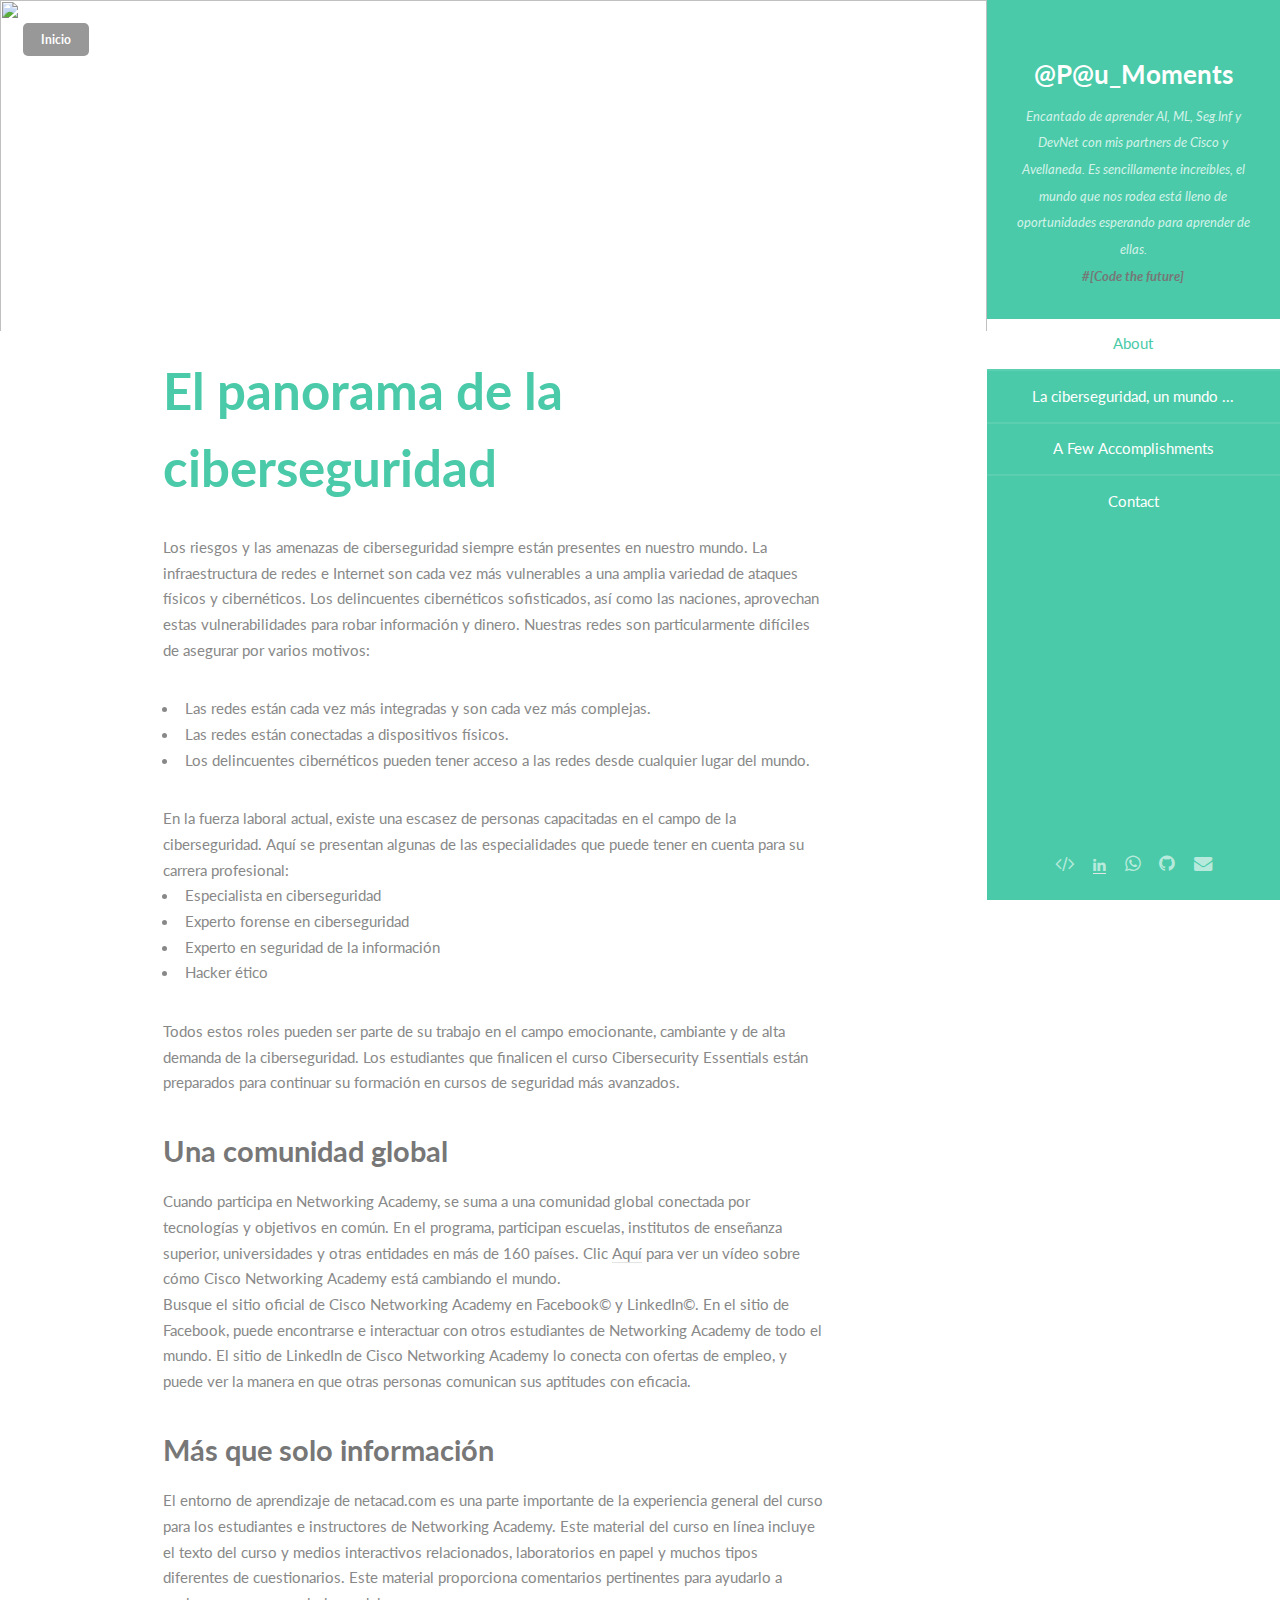
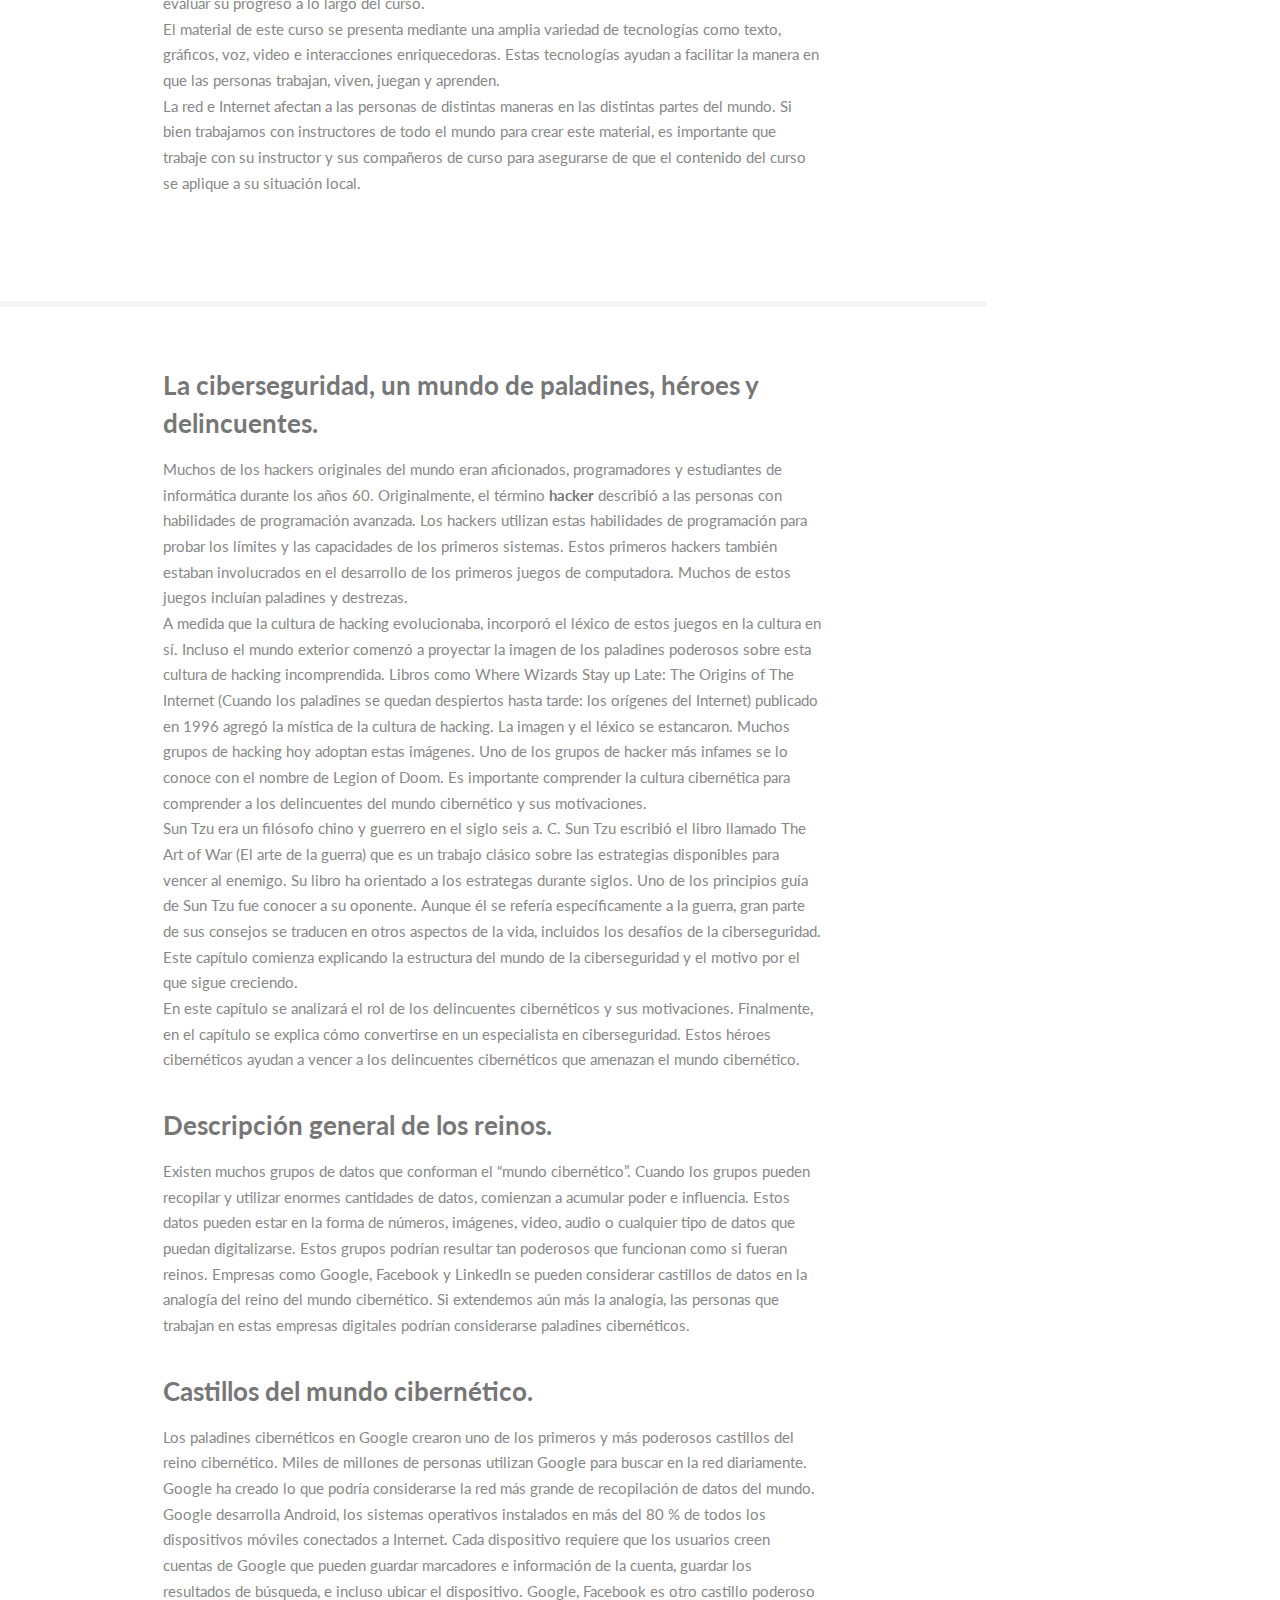
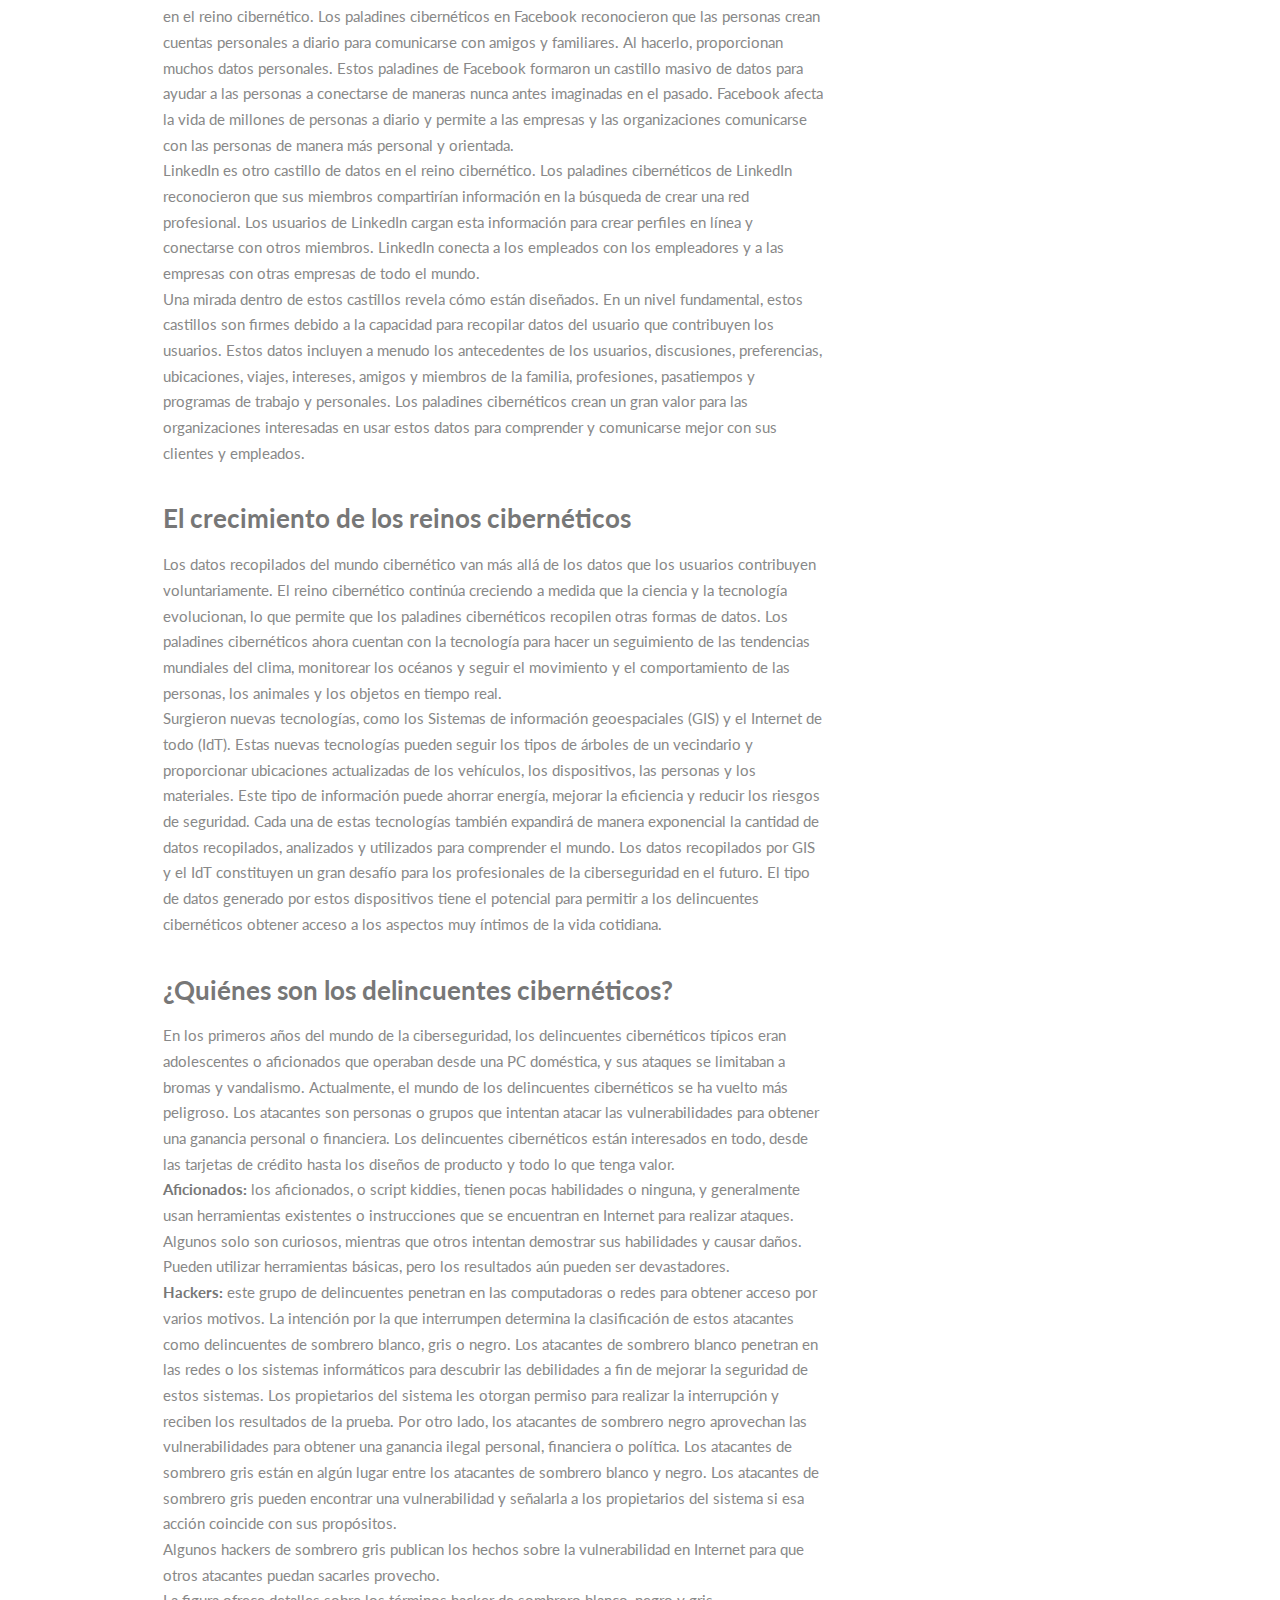
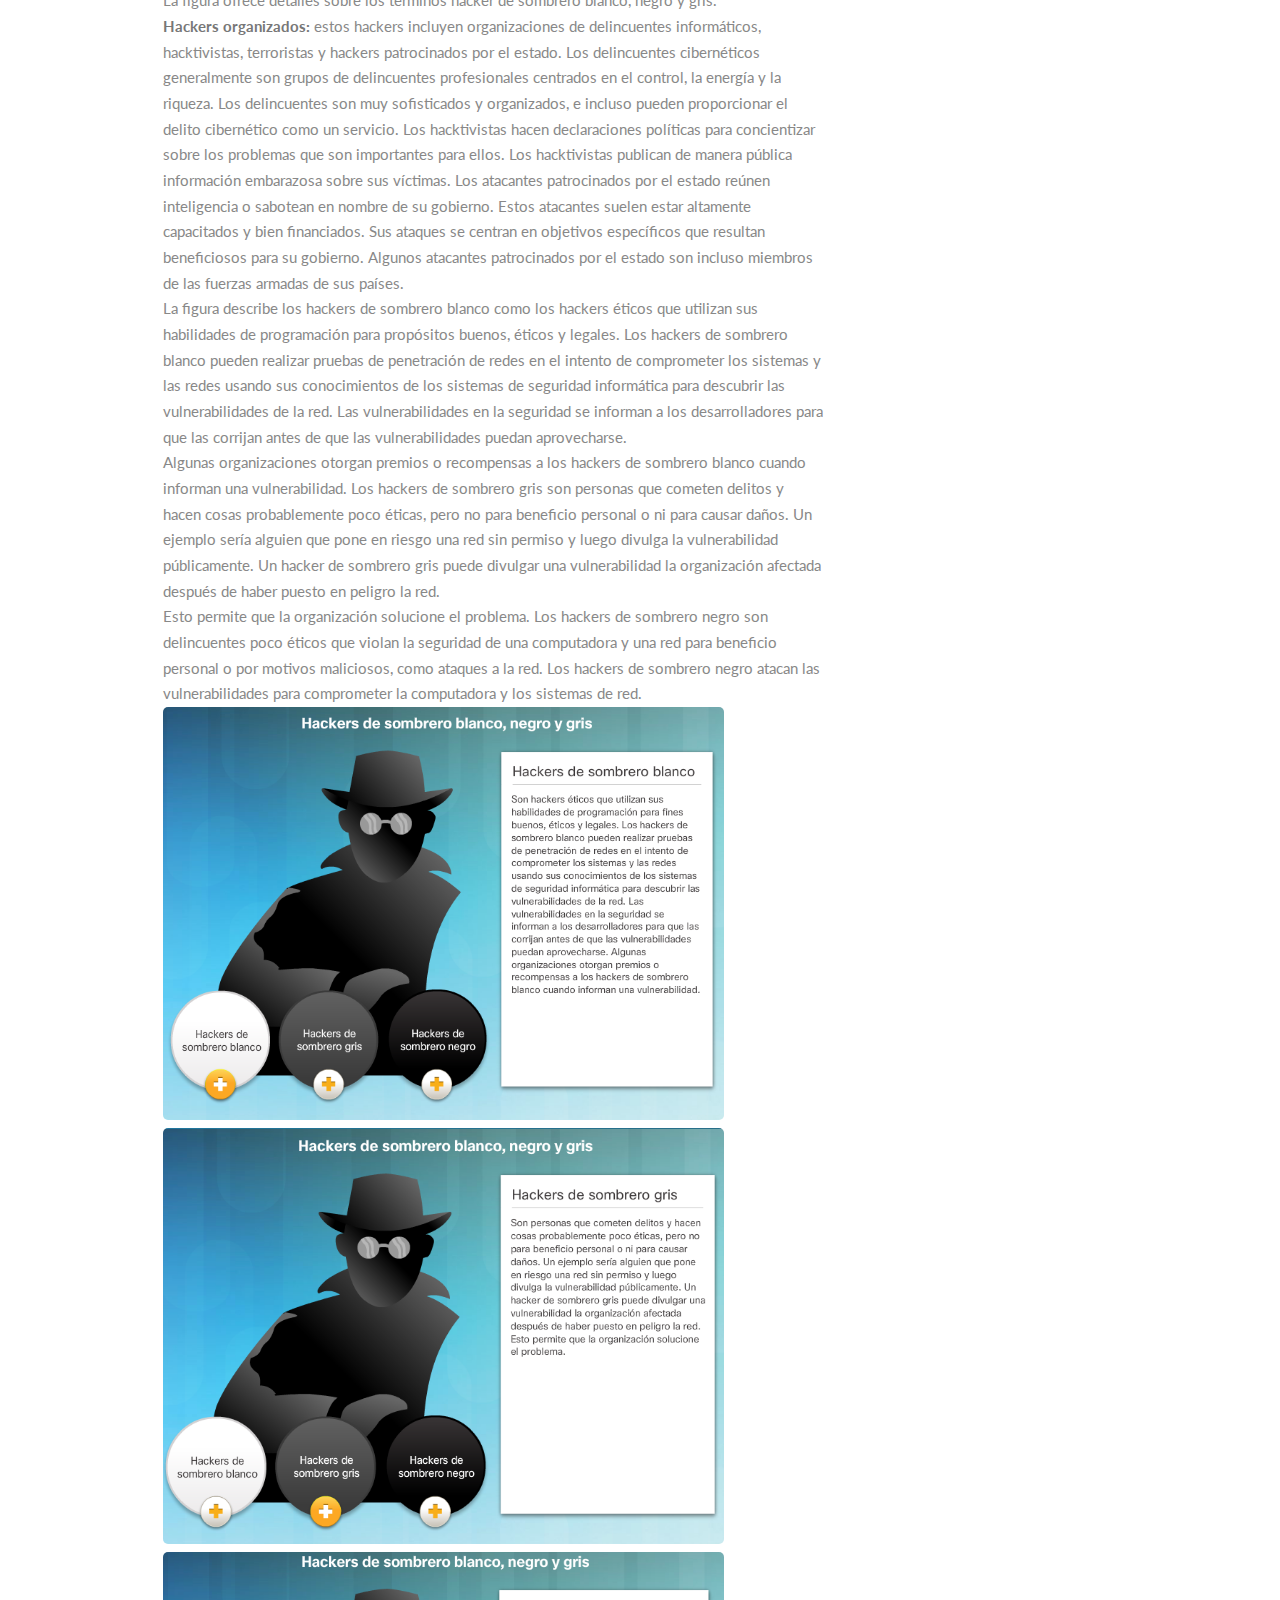
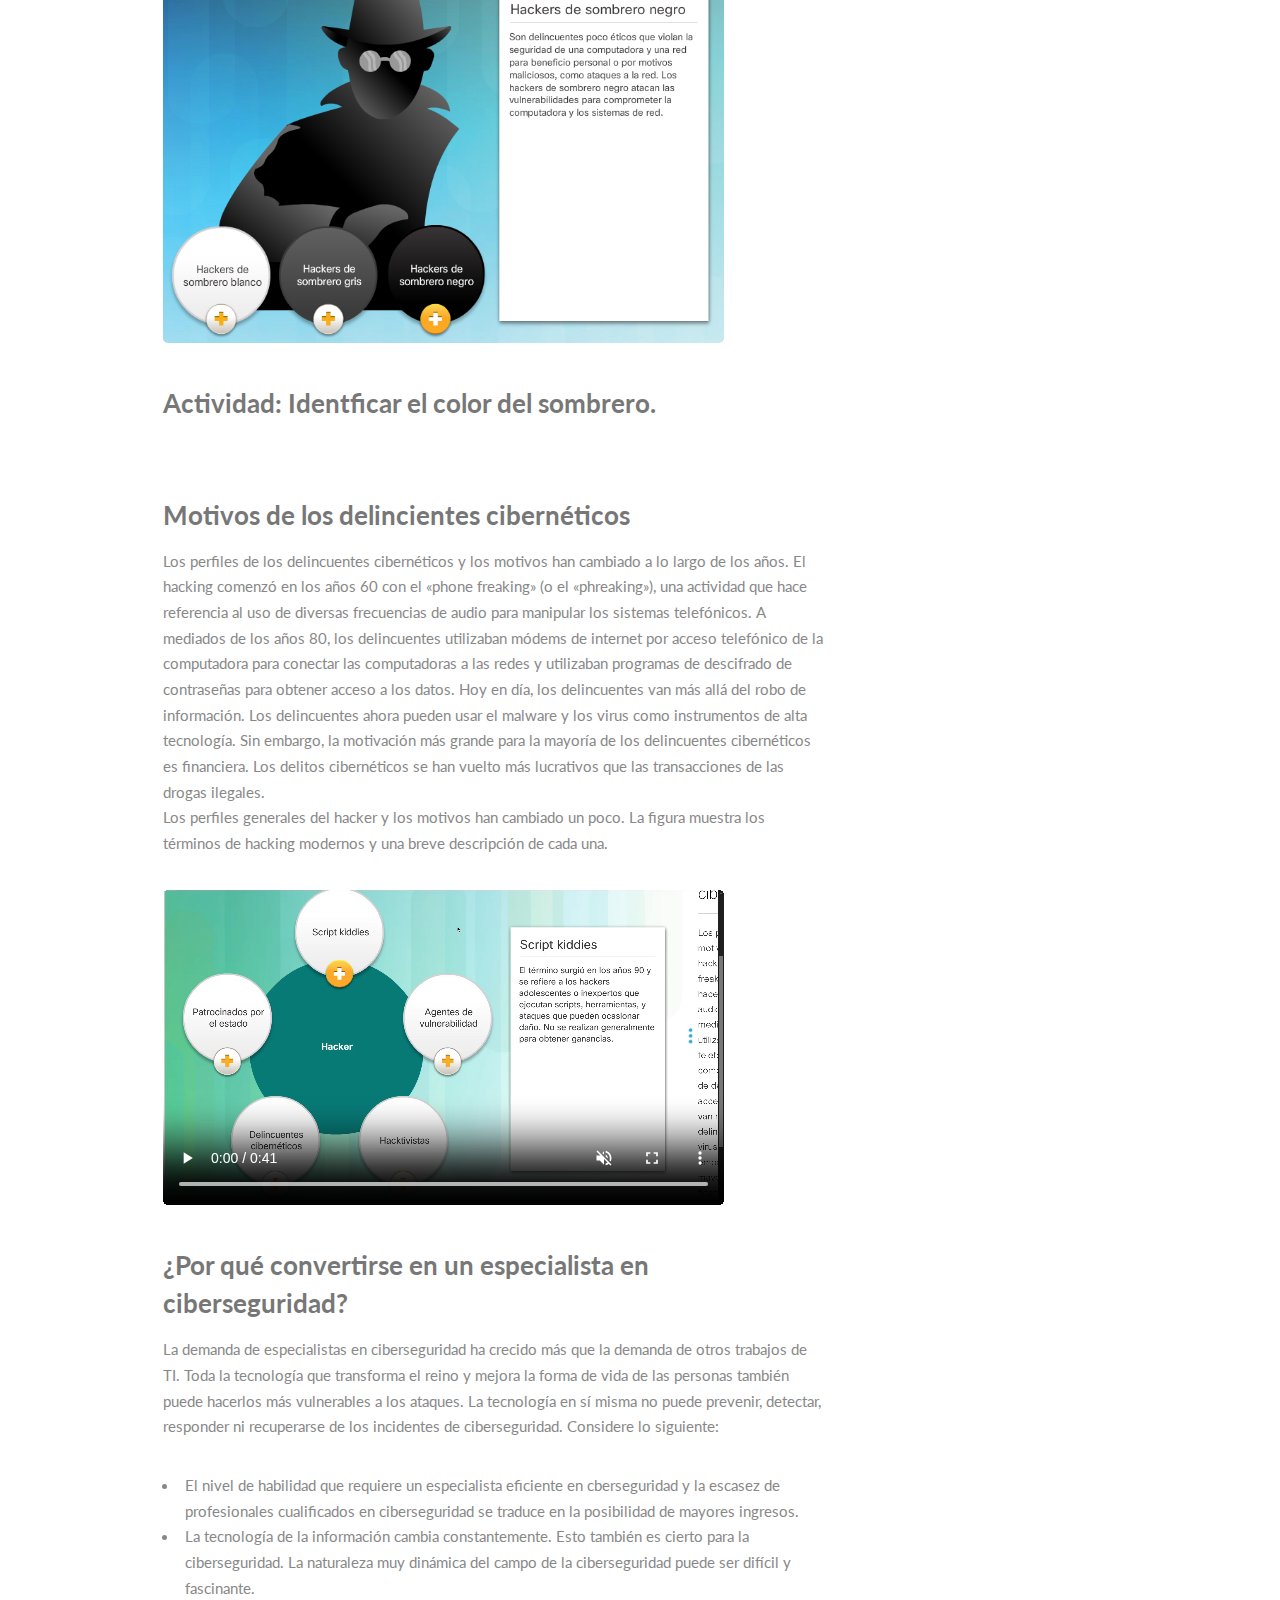
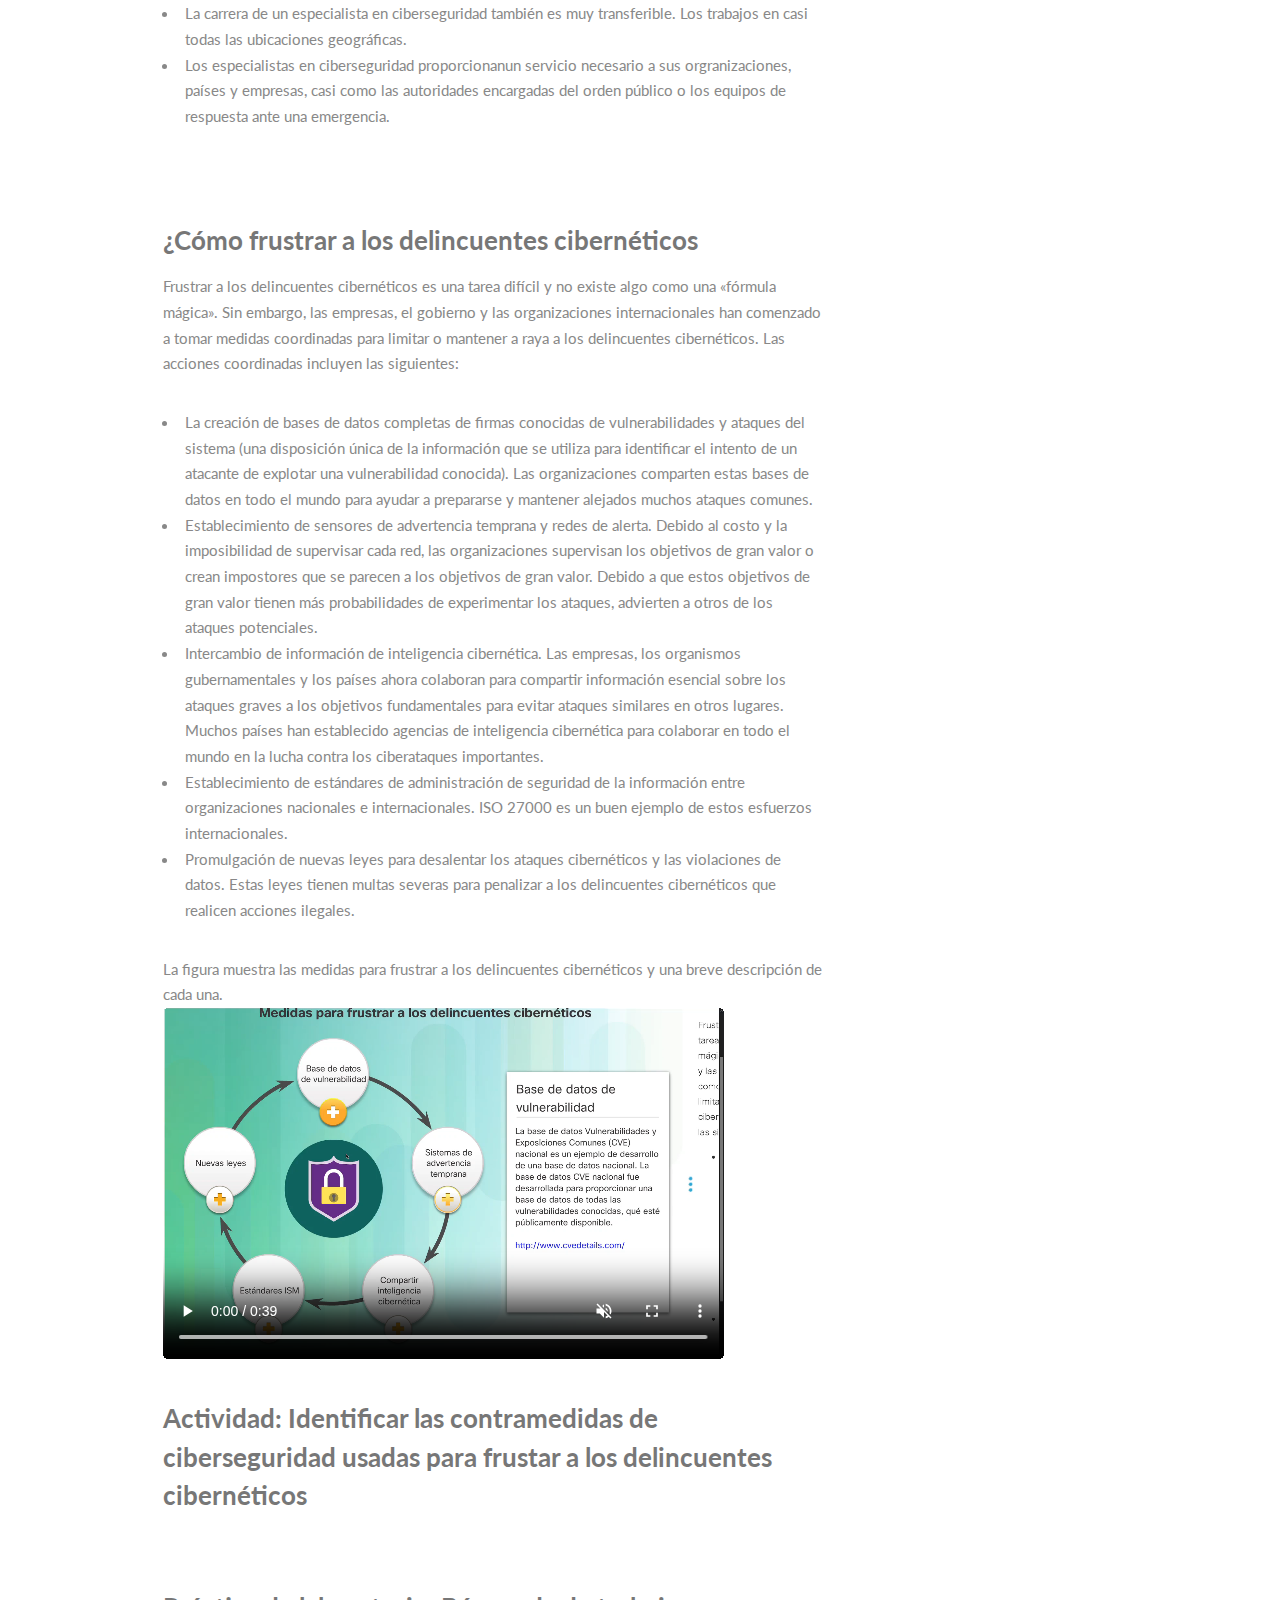
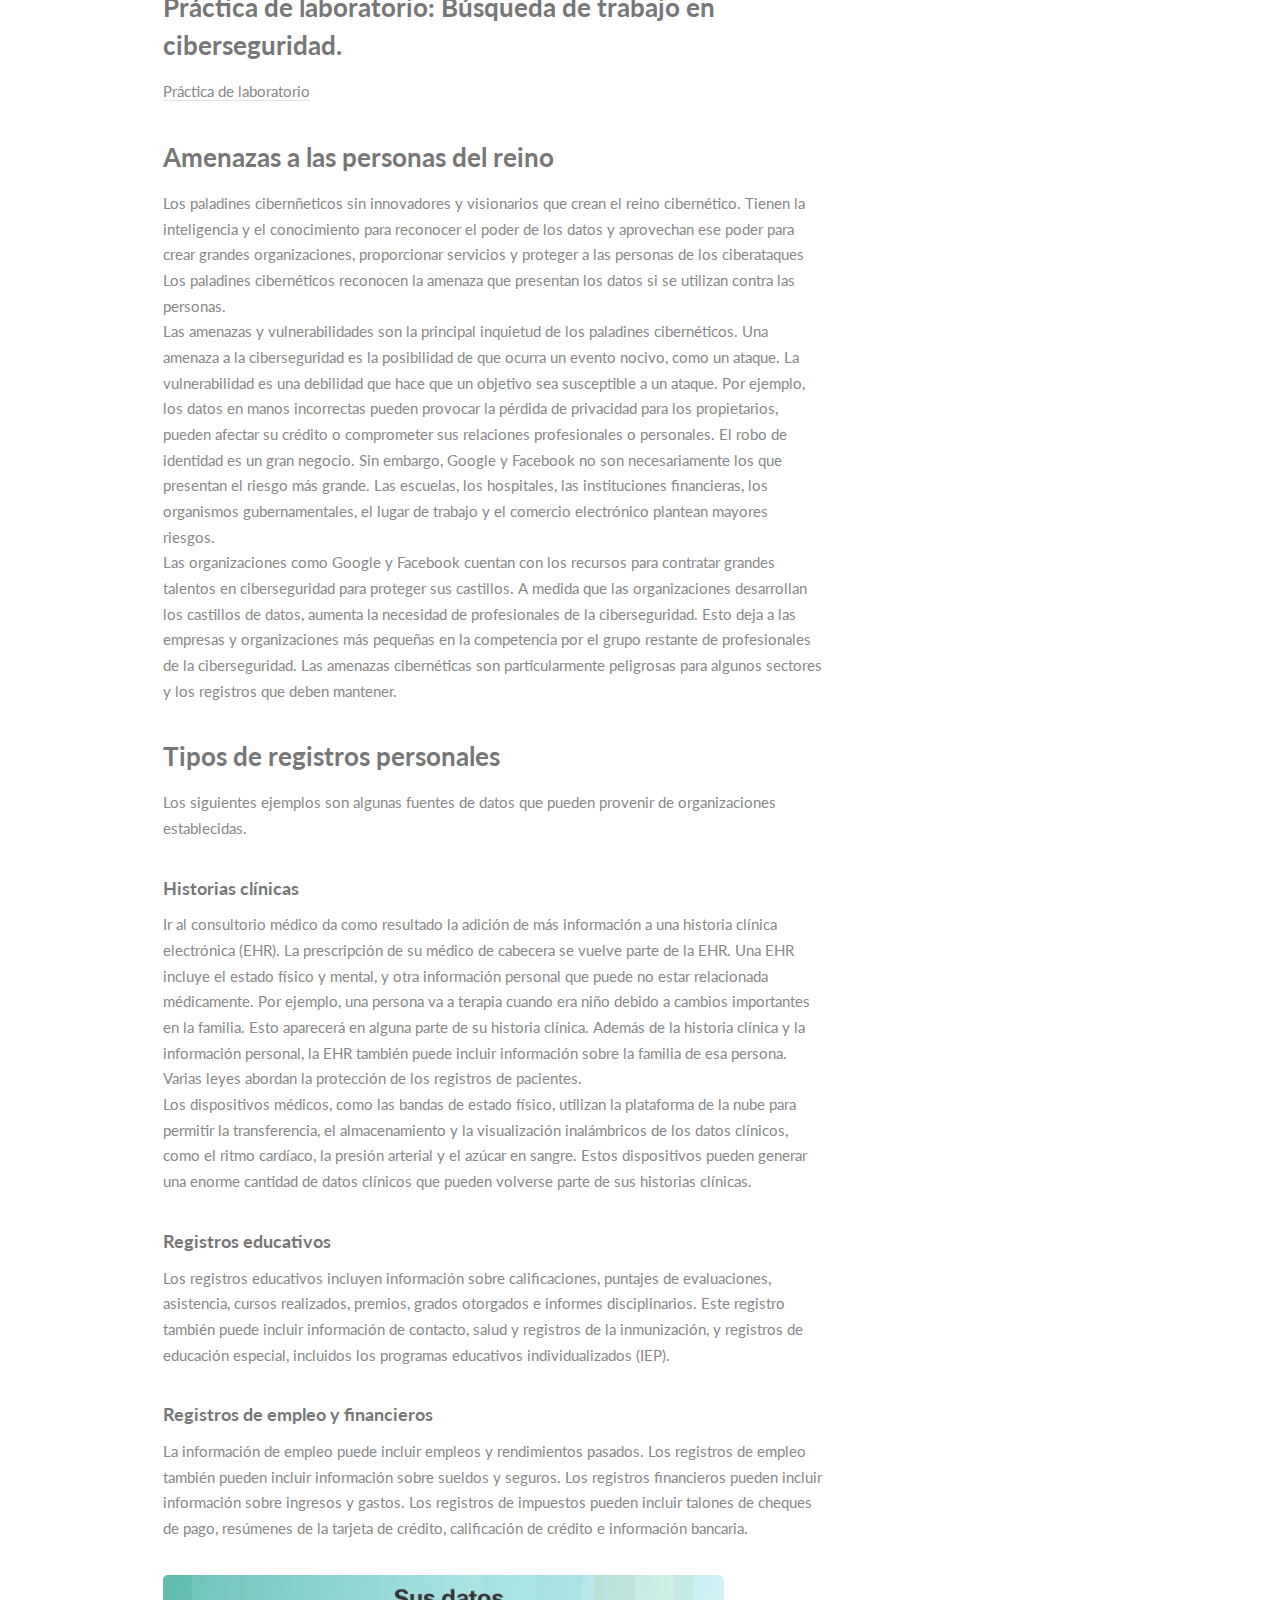
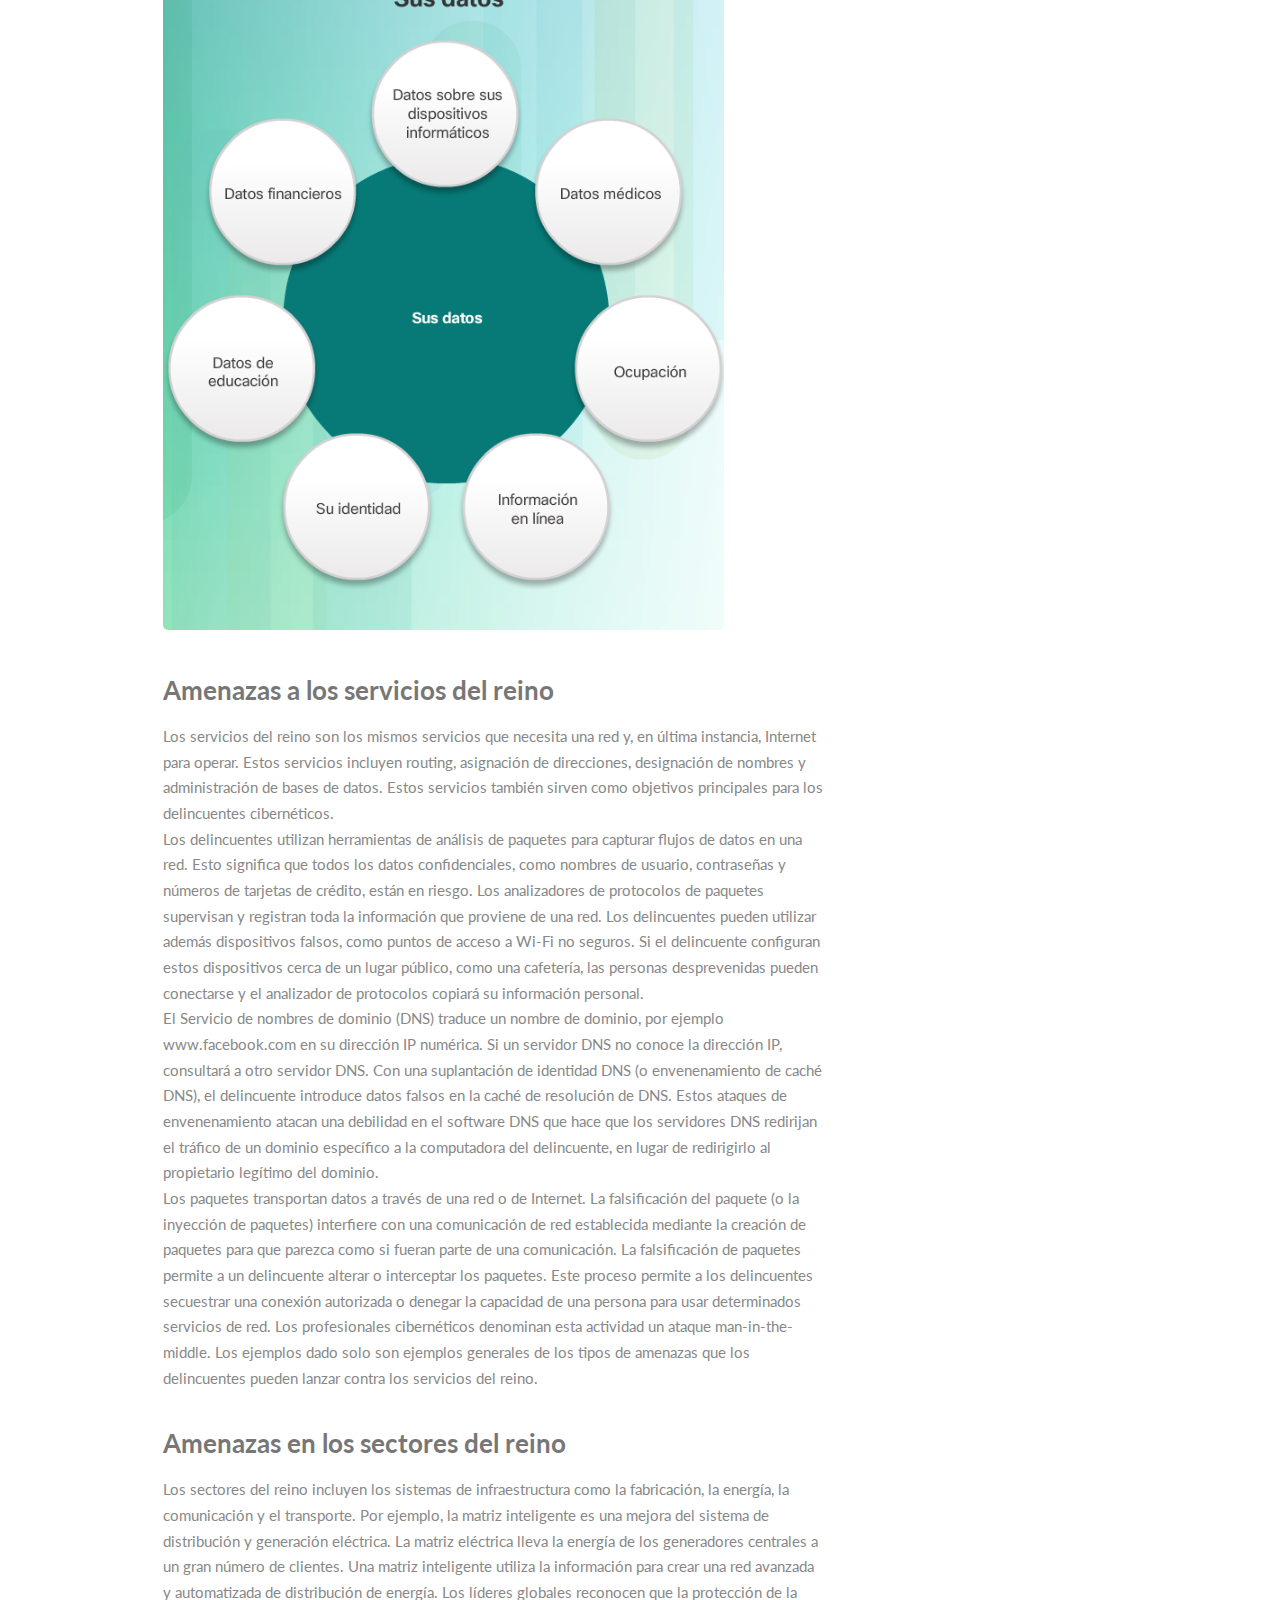
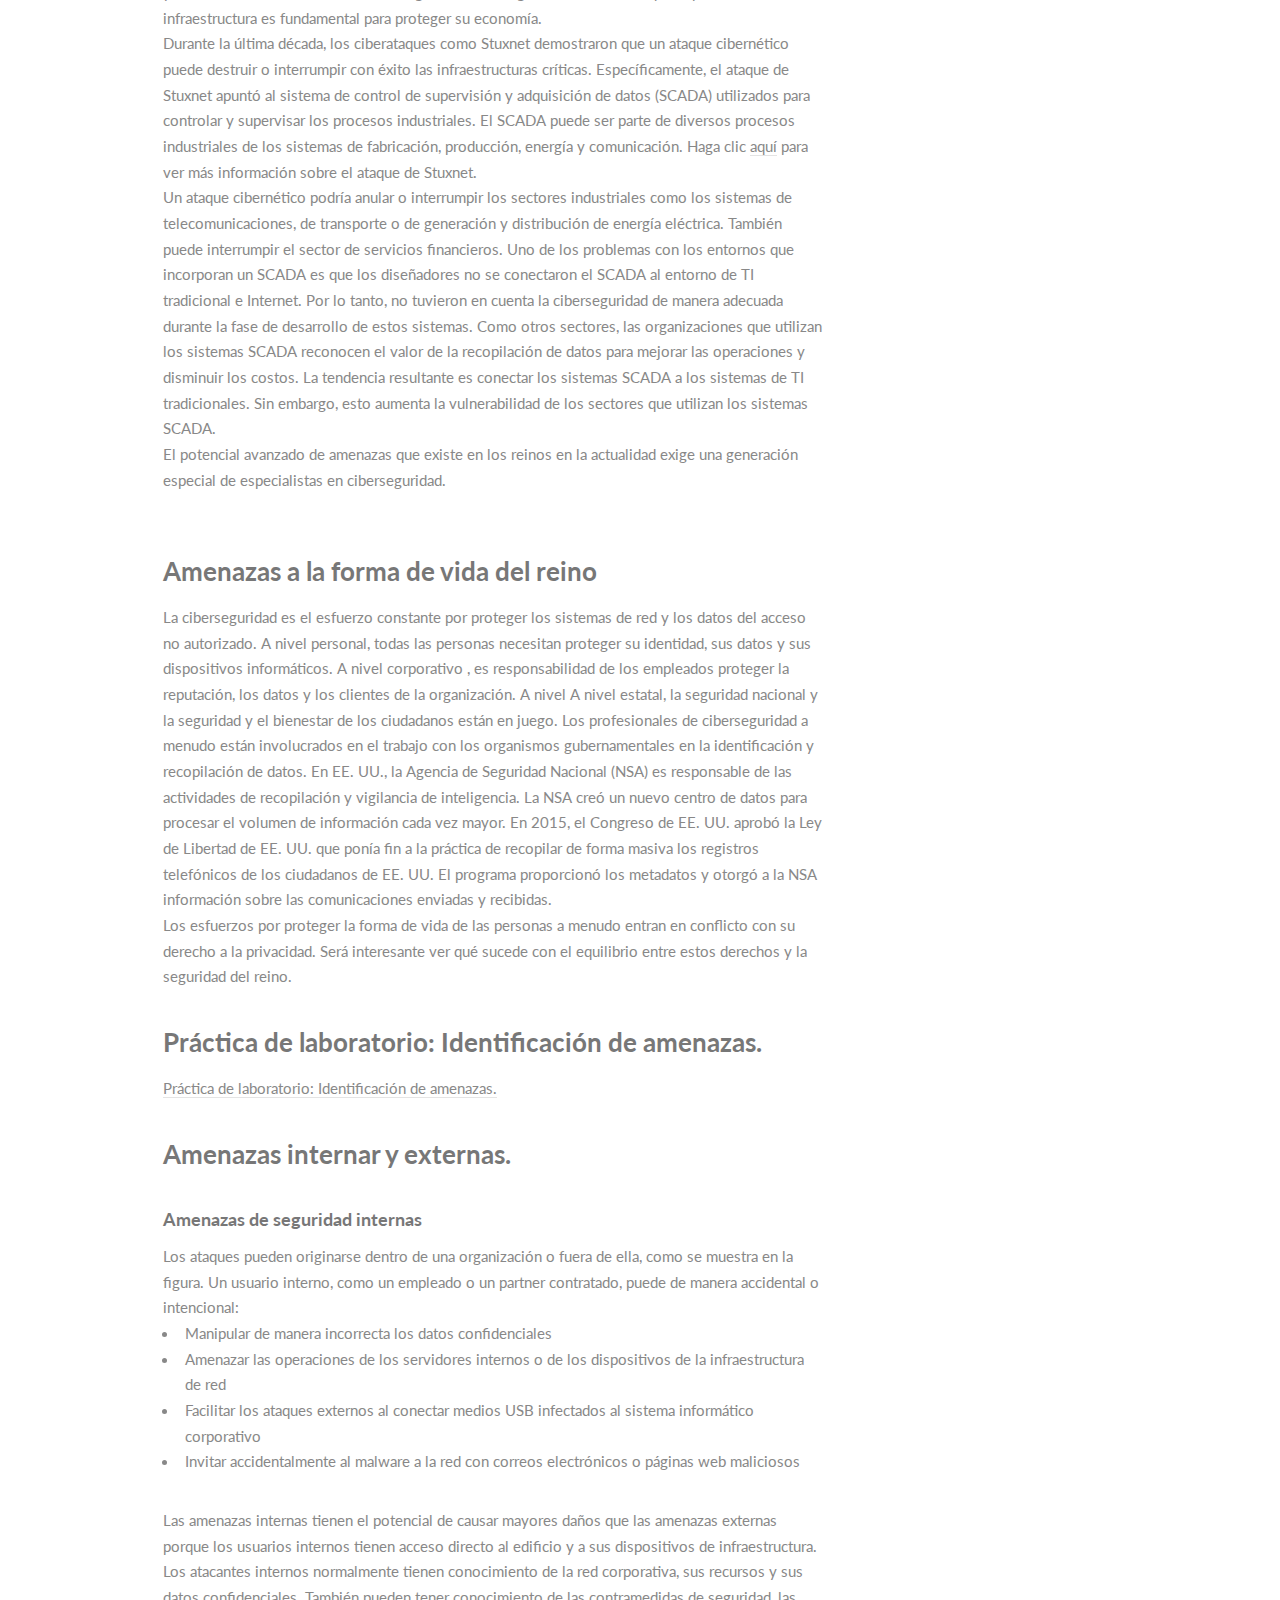
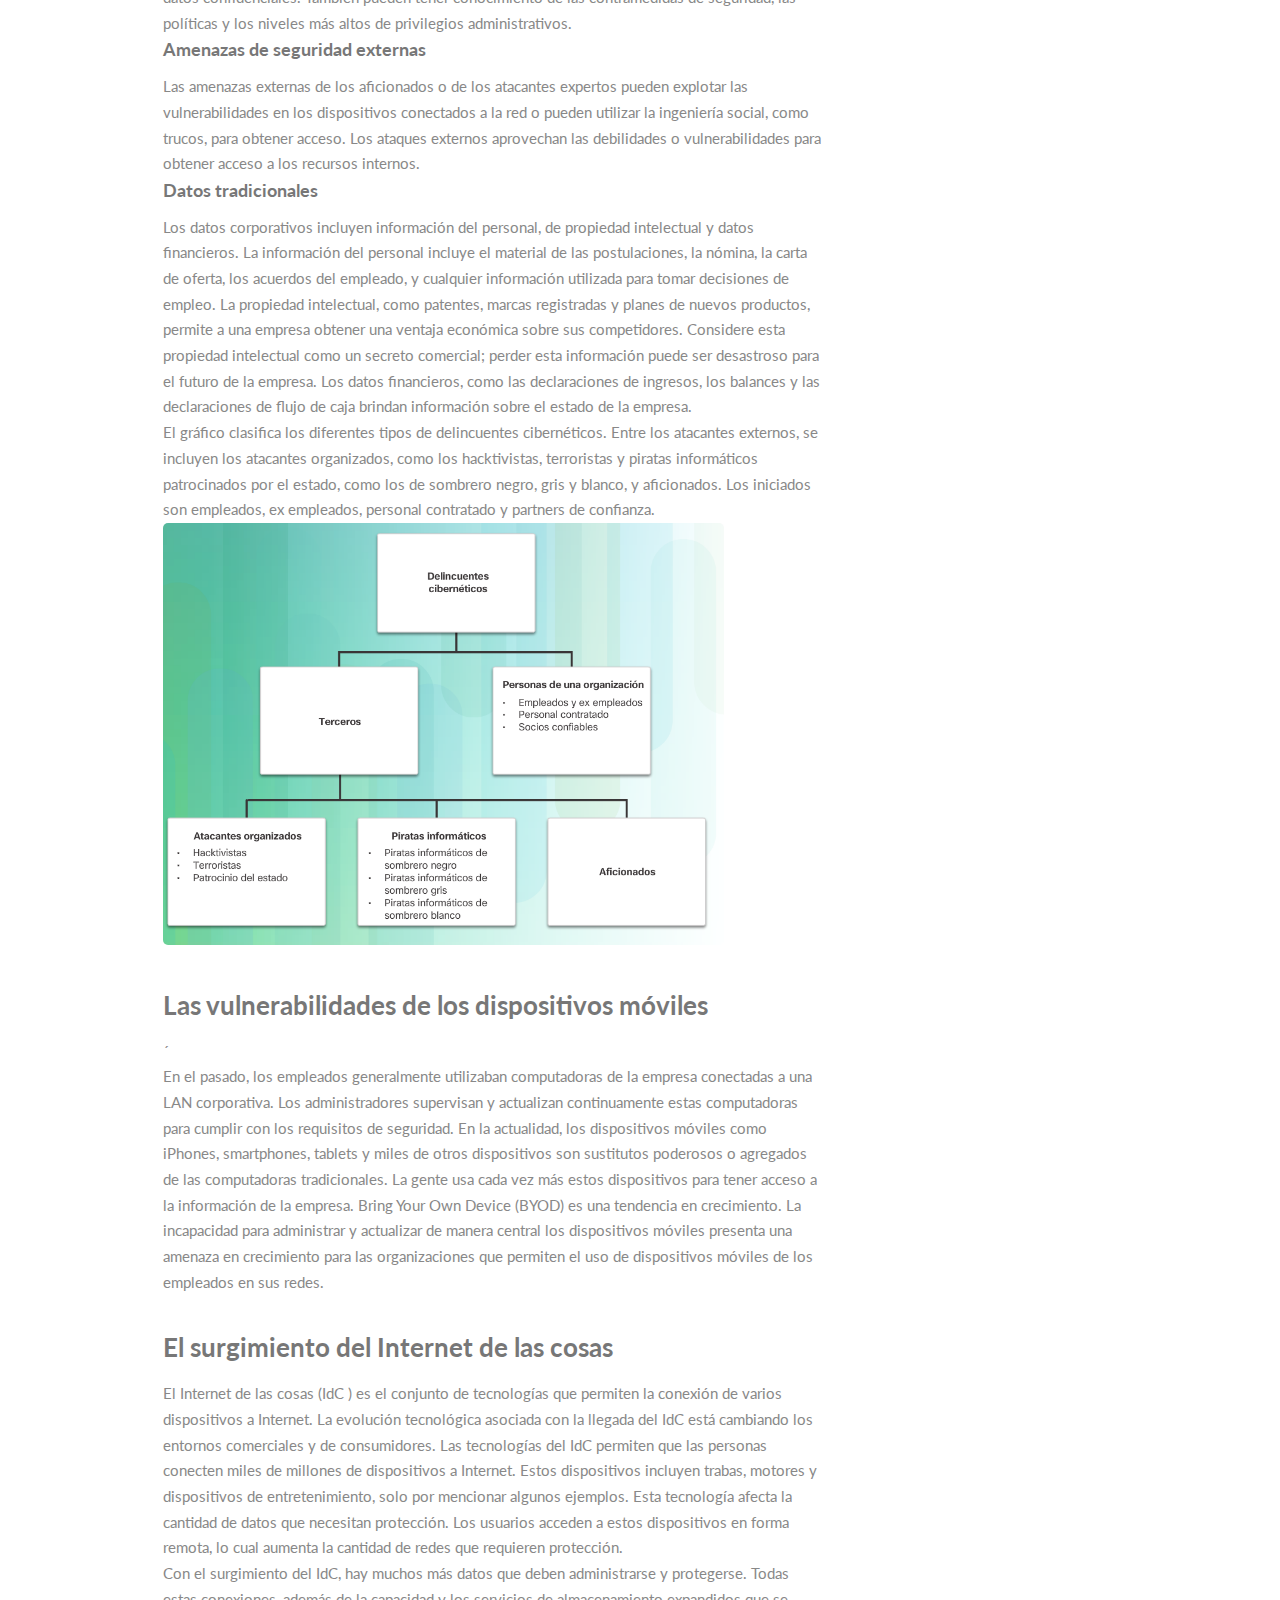
==== commit 603e4b2b: "Capítulo 1 -  La ciberseguridad" ====
--- a/cybersecurityEssentials/cap1.html
+++ b/cybersecurityEssentials/cap1.html
@@ -322,7 +322,7 @@
 										Existen muchos ejemplos de amenazas de gran envergadura en las noticias. Las empresas como Target, Home Depot y PayPal son objetos de ataques muy promocionados. Como resultado, los sistemas empresariales deben realizar cambios drásticos en los diseños de producto de seguridad y las actualizaciones 
 										importantes a las tecnologías y las prácticas. Además, los gobiernos y las industrias están introduciendo más regulaciones y obligaciones que requieren una mejor protección de los datos y controles de seguridad para ayudar a proteger los datos masivos.
 									</p>
-									<h3></h3>
+									<h3>Uso de instrumentos avanzados</h3>
 									<p>
 										Las vulnerabilidades de software actualmente tienen como base los errores de programación, las vulnerabilidades de protocolo o las configuraciones erróneas del sistema. El delincuente cibernético tan solo tiene que aprovechar una de estas. Por ejemplo, un ataque común fue la construcción de una 
 										entrada a un programa para sabotear el programa, haciendo que funcione mal. Este mal funcionamiento proporcionó una entrada al programa o provocó que filtre información. <br>
@@ -332,6 +332,61 @@
 										forzándola a usar memoria o a trabajar demasiado su unidad de procesamiento central. Los ataques a los algoritmos son más taimados porque atacan a los diseños utilizados para mejorar el ahorro de energía, disminuir las fallas del sistema y mejorar las eficiencias. <br>
 										Por último, la nueva generación de ataques involucra la selección inteligente de víctimas. En el pasado, los ataques seleccionaban las opciones más fáciles o las víctimas más vulnerables. Sin embargo, con más atención a la detección y el aislamiento de los ciberataques, los delincuentes cibernéticos 
 										deben ser más cuidadosos. No pueden arriesgar la detección temprana o los especialistas en ciberseguridad cerrarán las puertas del castillo. Como resultado, muchos de los ataques más sofisticados solo se lanzarán si el atacante puede igualar la firma objeto del objetivo.
+									</p>
+									<h3>Un alcance más amplio y el efecto cascada</h3>
+									<p>									
+										La administración de identidades federada se refiere a varias empresas que permiten a los usuarios utilizar las mismas credenciales de identificación que obtienen acceso a las redes de todas las empresas del grupo. Esto amplía el alcance y aumenta las posibilidades de un efecto en cascada si se produce un ataque.
+										Una identidad federada conecta la identidad electrónica de un sujeto mediante sistemas de administración de identidades separados. Por ejemplo, un sujeto puede iniciar sesión en Yahoo! con credenciales de Google o de Facebook. Este es un ejemplo de inicio de sesión social.
+										El objetivo de la administración de identidades federada es compartir la información de identidad automáticamente a través de los límites del castillo. Desde la perspectiva del usuario particular, esto significa un único inicio de sesión a la red.
+										Es imprescindible que las organizaciones escudriñen la información de identificación compartida con los partners. Los números de seguridad social, los nombres y las direcciones pueden permitir a los ladrones de identidad la oportunidad de robar esta información del partner para perpetrar un fraude. 
+										La manera más común de proteger la identidad federada es vincular la capacidad de inicio de sesión a un dispositivo autorizado.
+									</p>
+									<h3>Implicaciones de seguridad</h3>
+									<p>
+										Los centros de llamadas de emergencia en EE. UU. son vulnerables a los ciberataques que podrían apagar las redes de 911 y comprometer así la seguridad pública. Un ataque de denegación de servicios telefónicos (TDoS) utiliza las llamadas telefónicas a una red telefónica objetivo, lo que condiciona el 
+										sistema y evita que las llamadas legítimas pasen. Los centros de llamadas 911 de próxima generación son vulnerables porque utilizan los sistemas de voz sobre IP (VoIP) en lugar de líneas fijas tradicionales. Además de los ataques de TDoS, estos centros de llamadas también pueden estar a merced de 
+										ataques de denegación de servicio distribuido (DDoS) que utilizan muchos sistemas para saturar los recursos del objetivo, lo que hace que este no esté disponible para los usuarios legítimos. En la actualidad, existen muchas maneras de solicitar la ayuda del 911, desde el uso de una aplicación en un 
+										smartphone hasta un sistema de seguridad en el hogar.
+									</p>
+									<h3>Reconocimiento mejorado de las amenazas a la ciberseguridad</h3>
+									<p>
+										Las defensas contra los ciberataques al inicio de la era cibernética eran bajas. Un estudiante inteligente de escuela secundaria o script kiddie podría tener acceso a los sistemas. Los países de todo el mundo son más conscientes de las amenazas de los ciberataques. 
+										La amenaza que presentaron los ciberataques ahora encabezan la lista de las mayores amenazas a la seguridad nacional y económica en la mayoría de los países.
+									</p>
+									<h3>Cómo abordar la escasez de especialistas en ciberseguridad</h3>
+									<p>
+										En EE. UU., el Instituto Nacional de Normas y Tecnologías (NIST) creó un marco de trabajo para las empresas y las organizaciones que necesitan profesionales en el área de la ciberseguridad. El marco de trabajo les permite a las empresas identificar los tipos principales de responsabilidades, los cargos y destrezas de la fuerza laboral necesarias. 
+										El marco de trabajo nacional de la fuerza laboral de ciberseguridad clasifica y describe el trabajo de ciberseguridad. Proporciona un lenguaje común que define el trabajo de ciberseguridad junto con un conjunto común de tareas y habilidades requeridas para convertirse en un especialista en ciberseguridad. El marco de trabajo ayuda a definir los requisitos profesionales en ciberseguridad.
+									</p>
+									<h3>Siete categorías de paladines en el área de la ciberseguridad</h3>
+									<p>
+										El marco de la fuerza laboral categoriza el trabajo en ciberseguridad en siete categorías:
+										<ul>
+											<li>
+												<b>Operar y mantener.</b> Incluye proporcionar soporte técnico, administración, y el mantenimiento necesario para garantizar el rendimiento y la seguridad de los sistemas de TI.											
+											</li>
+											<li>
+												<b>Proteger y defender</b> Incluye la identificación, el análisis y la mitigación de amenazas a los sistemas internos y redes internas.												
+											</li>
+											<li>
+												<b>Investigar</b> Incluye la investigación de los eventos cibernéticos o los delitos informáticos que involucran a los recursos de TI.								
+											</li>
+											<li>
+												<b>Recopilar y operar</b> Incluye operaciones especializadas de ataque y engaño, y la recopilación de información sobre ciberseguridad.											
+											</li>
+											<li>
+												<b>Analizar</b>Incluye la revisión y evaluación altamente especializada de la información entrante de ciberseguridad para determinar si es útil para la inteligencia.
+											</li>
+											<li>
+												<b>Supervisión y desarrollo</b>	establece el liderazgo, la administración y la dirección para realizar el trabajo de ciberseguridad de manera eficaz. 									
+											</li>
+											<li>
+												<b>Disponer de manera segura</b>incluye conceptualización, diseño y creación de sistemas de TI seguros.														
+											</li>
+										</ul>
+										Dentro de cada categoría, existen varias áreas de especialidad. Las áreas de especialidad luego definen los tipos comunes de trabajo de ciberseguridad. <br>
+										La figura muestra cada una de las categorías y una breve descripción de cada uno. <br>
+										
 									</p>
 								</div>
 							</section>
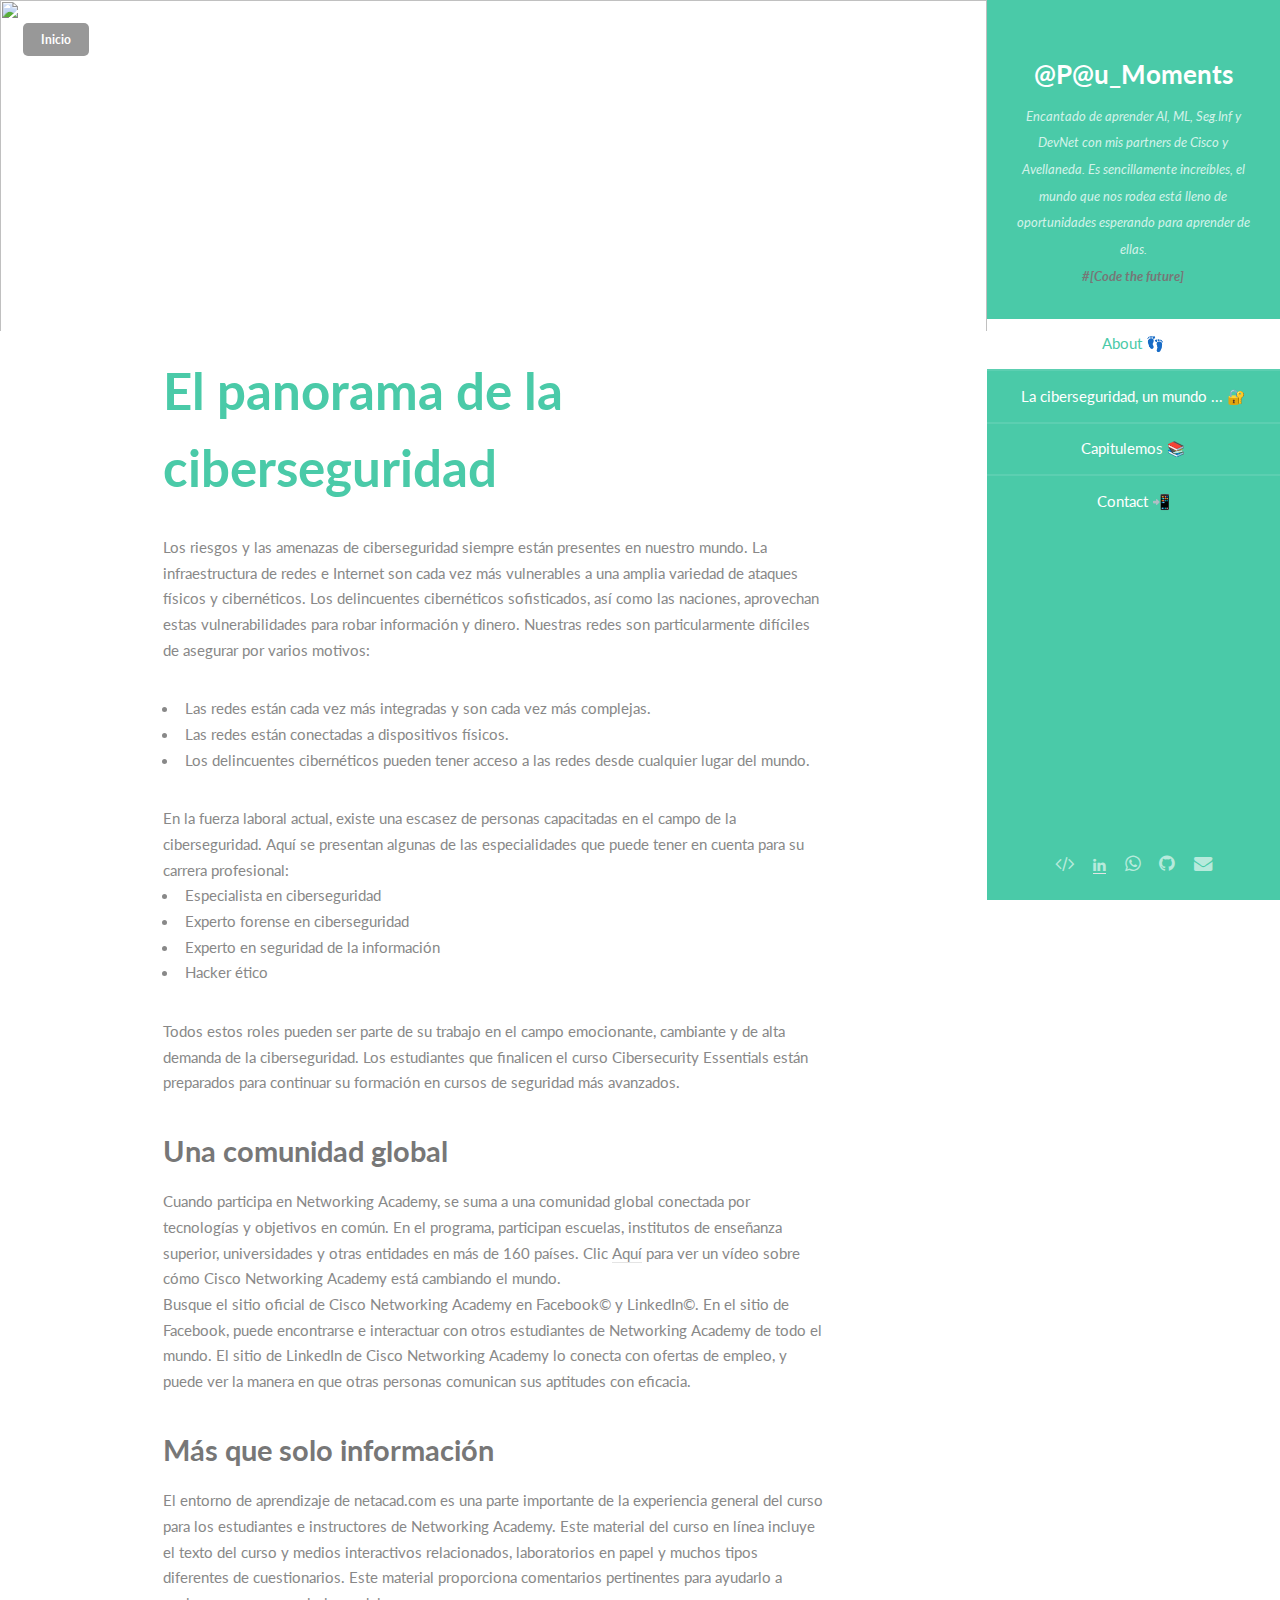
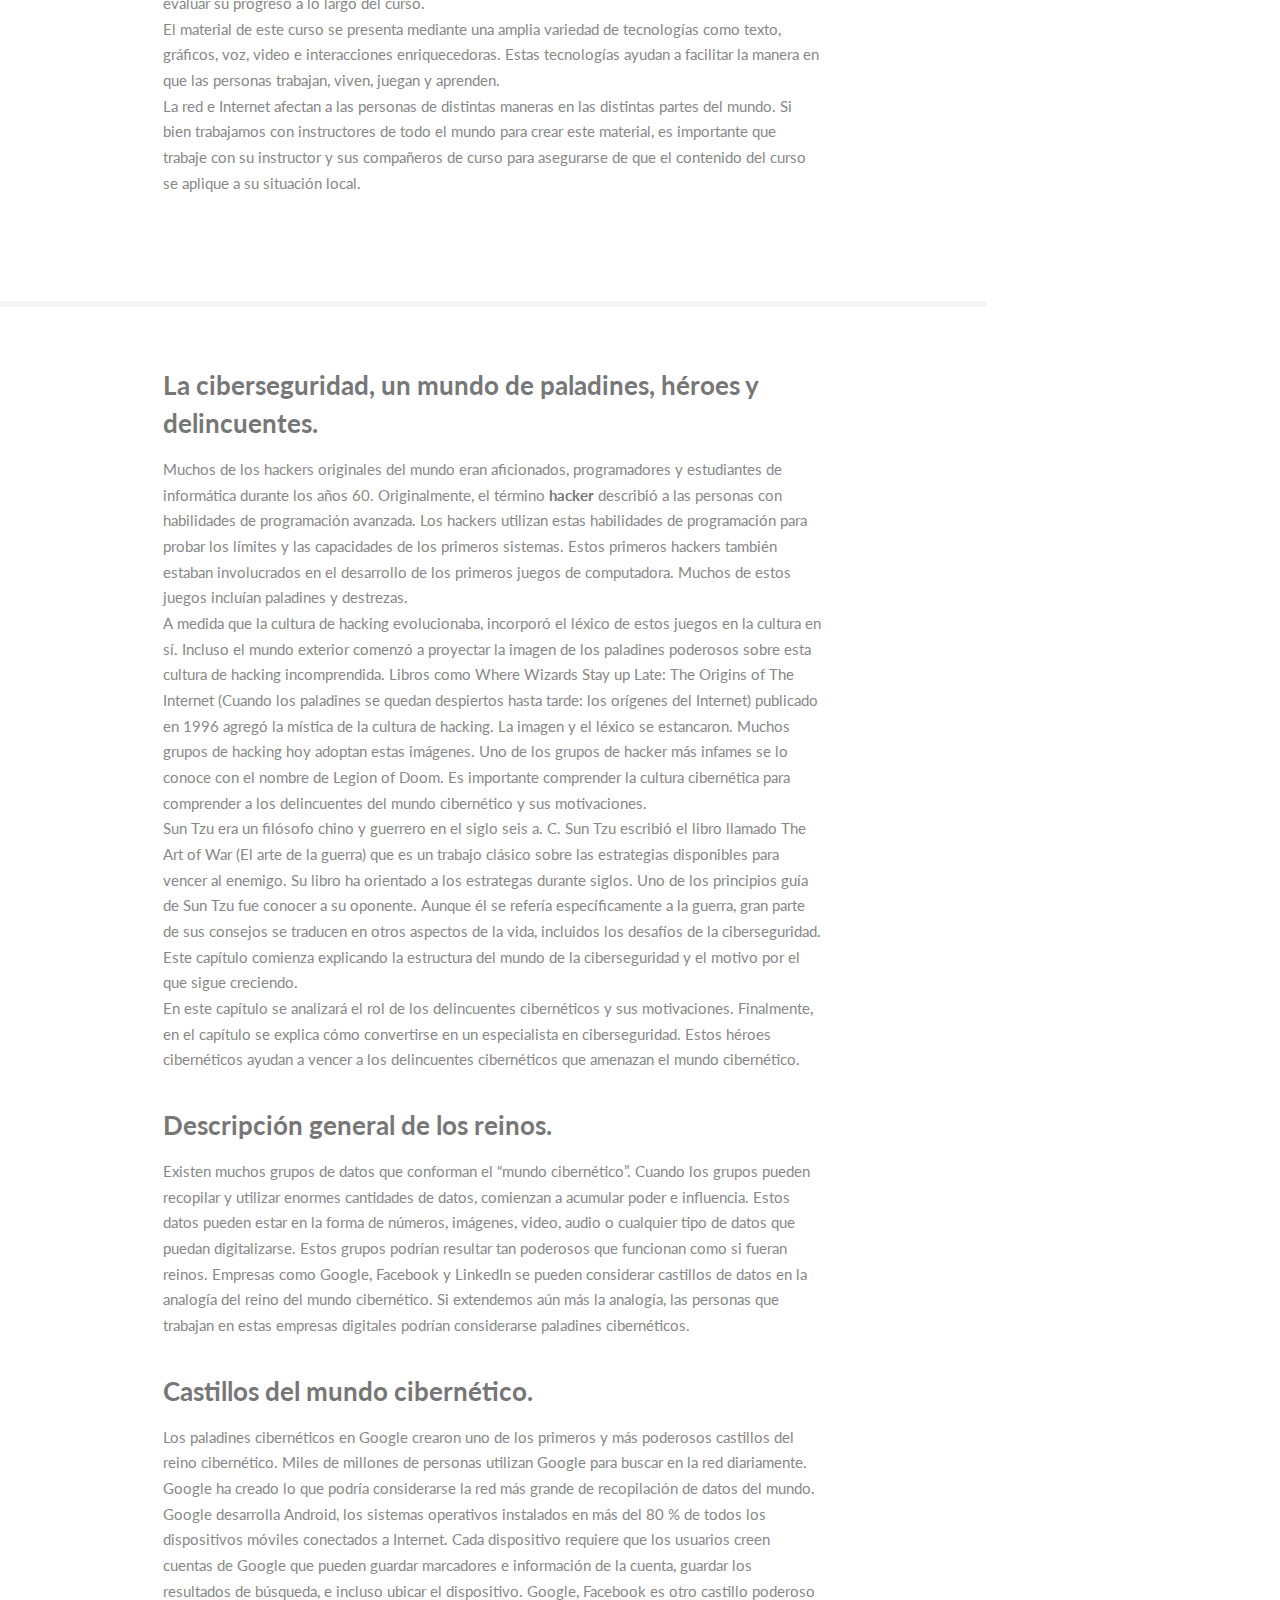
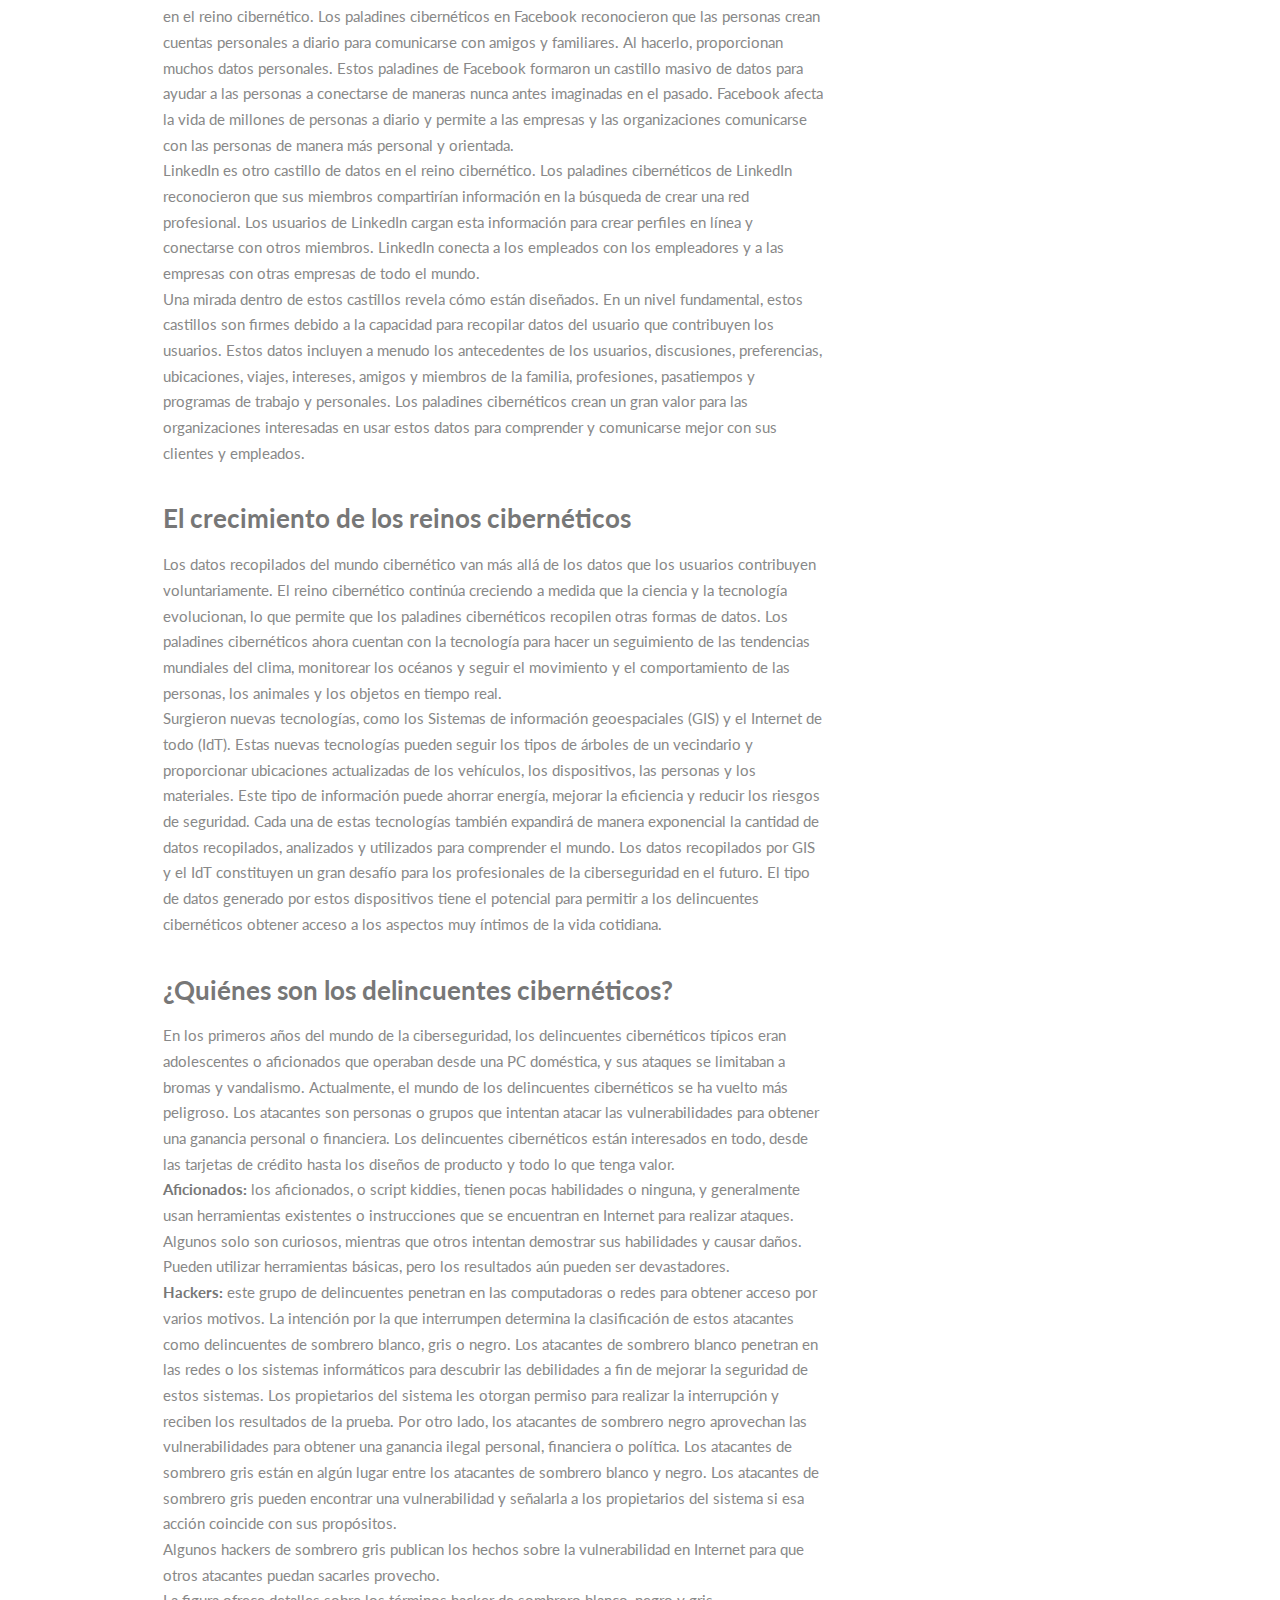
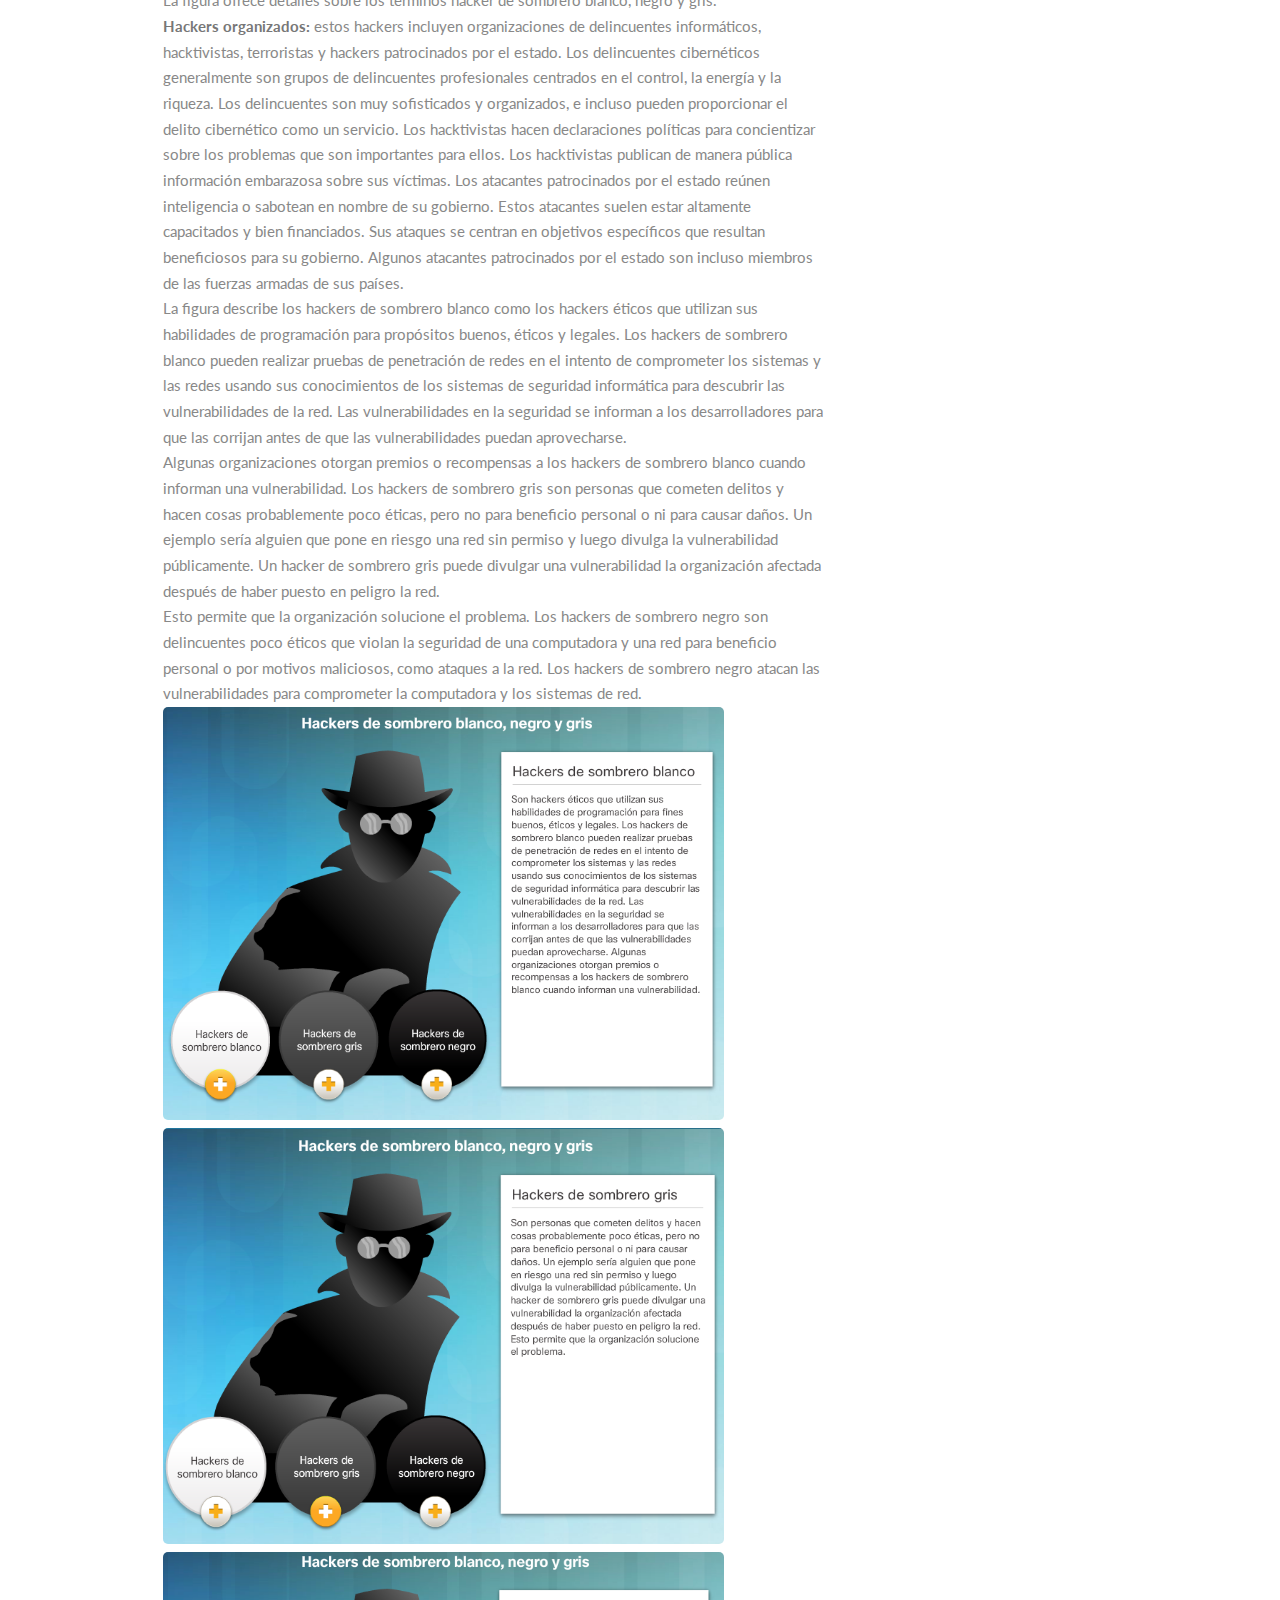
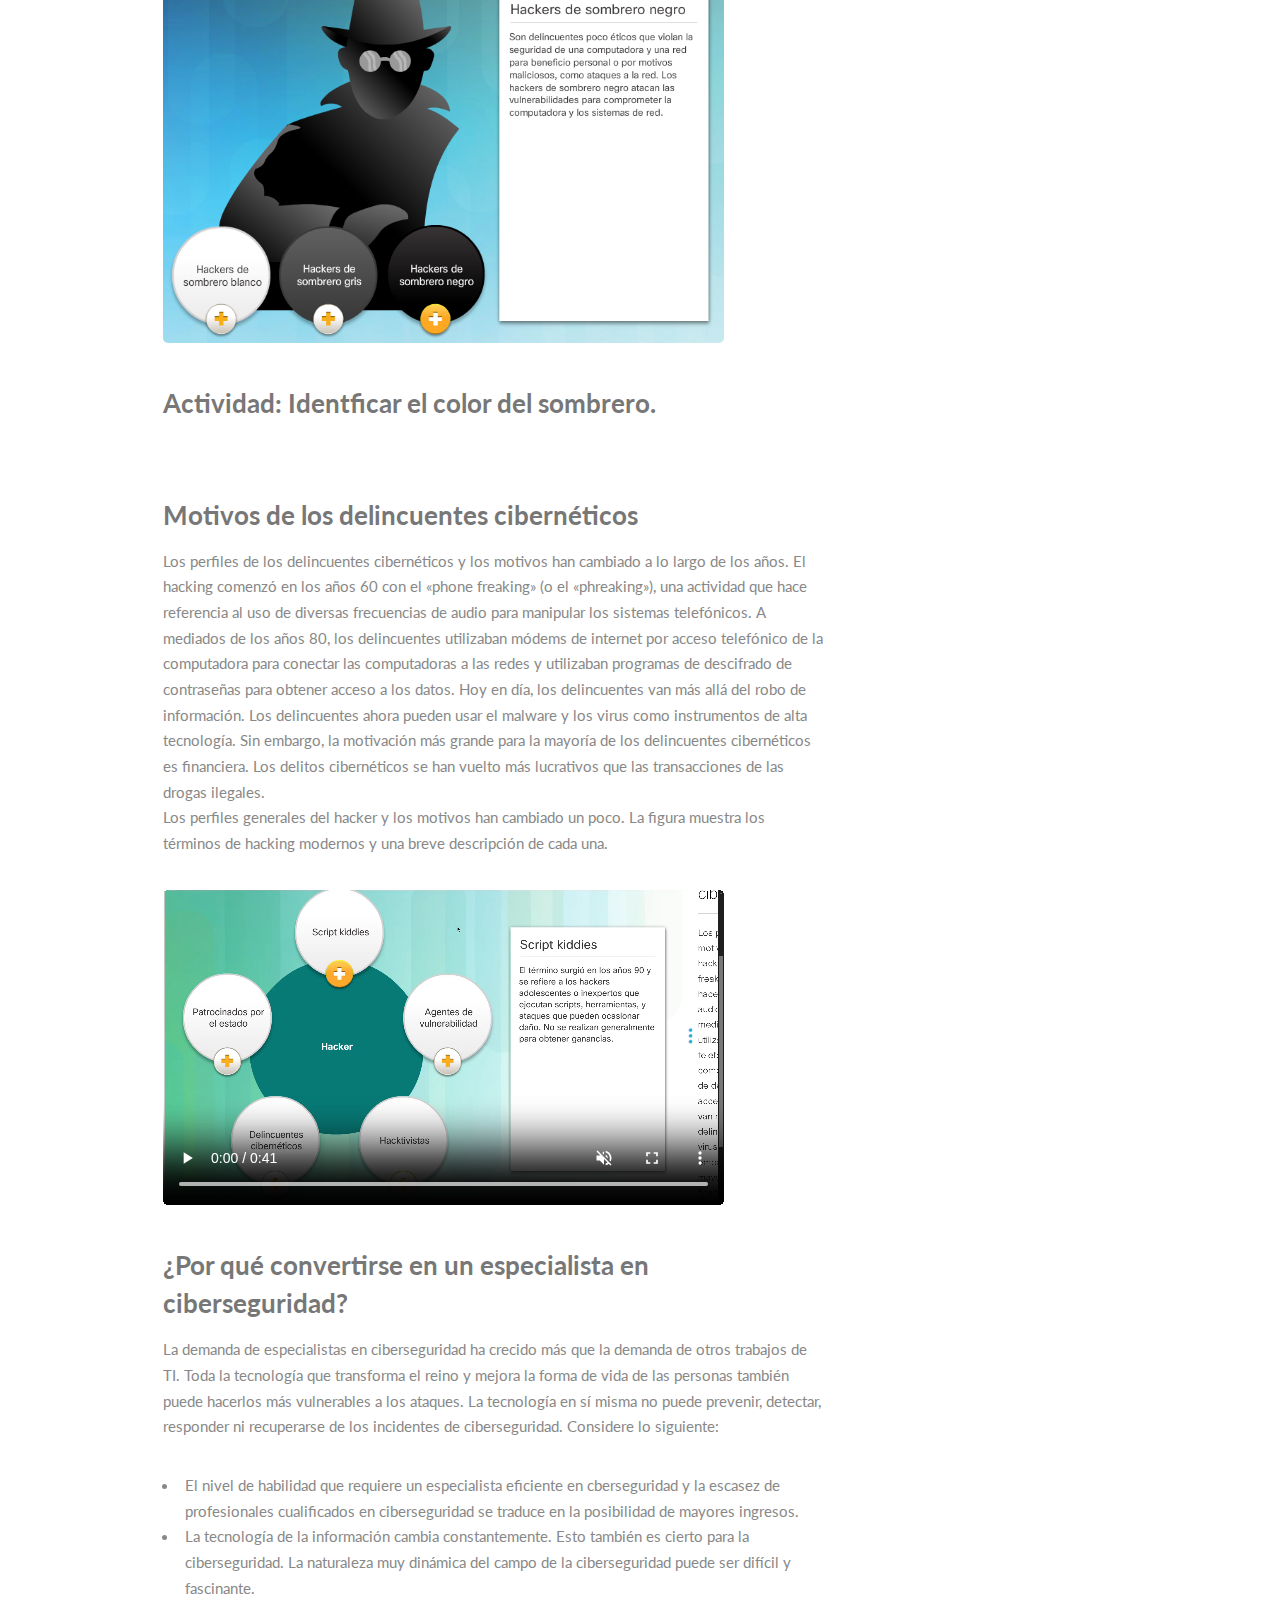
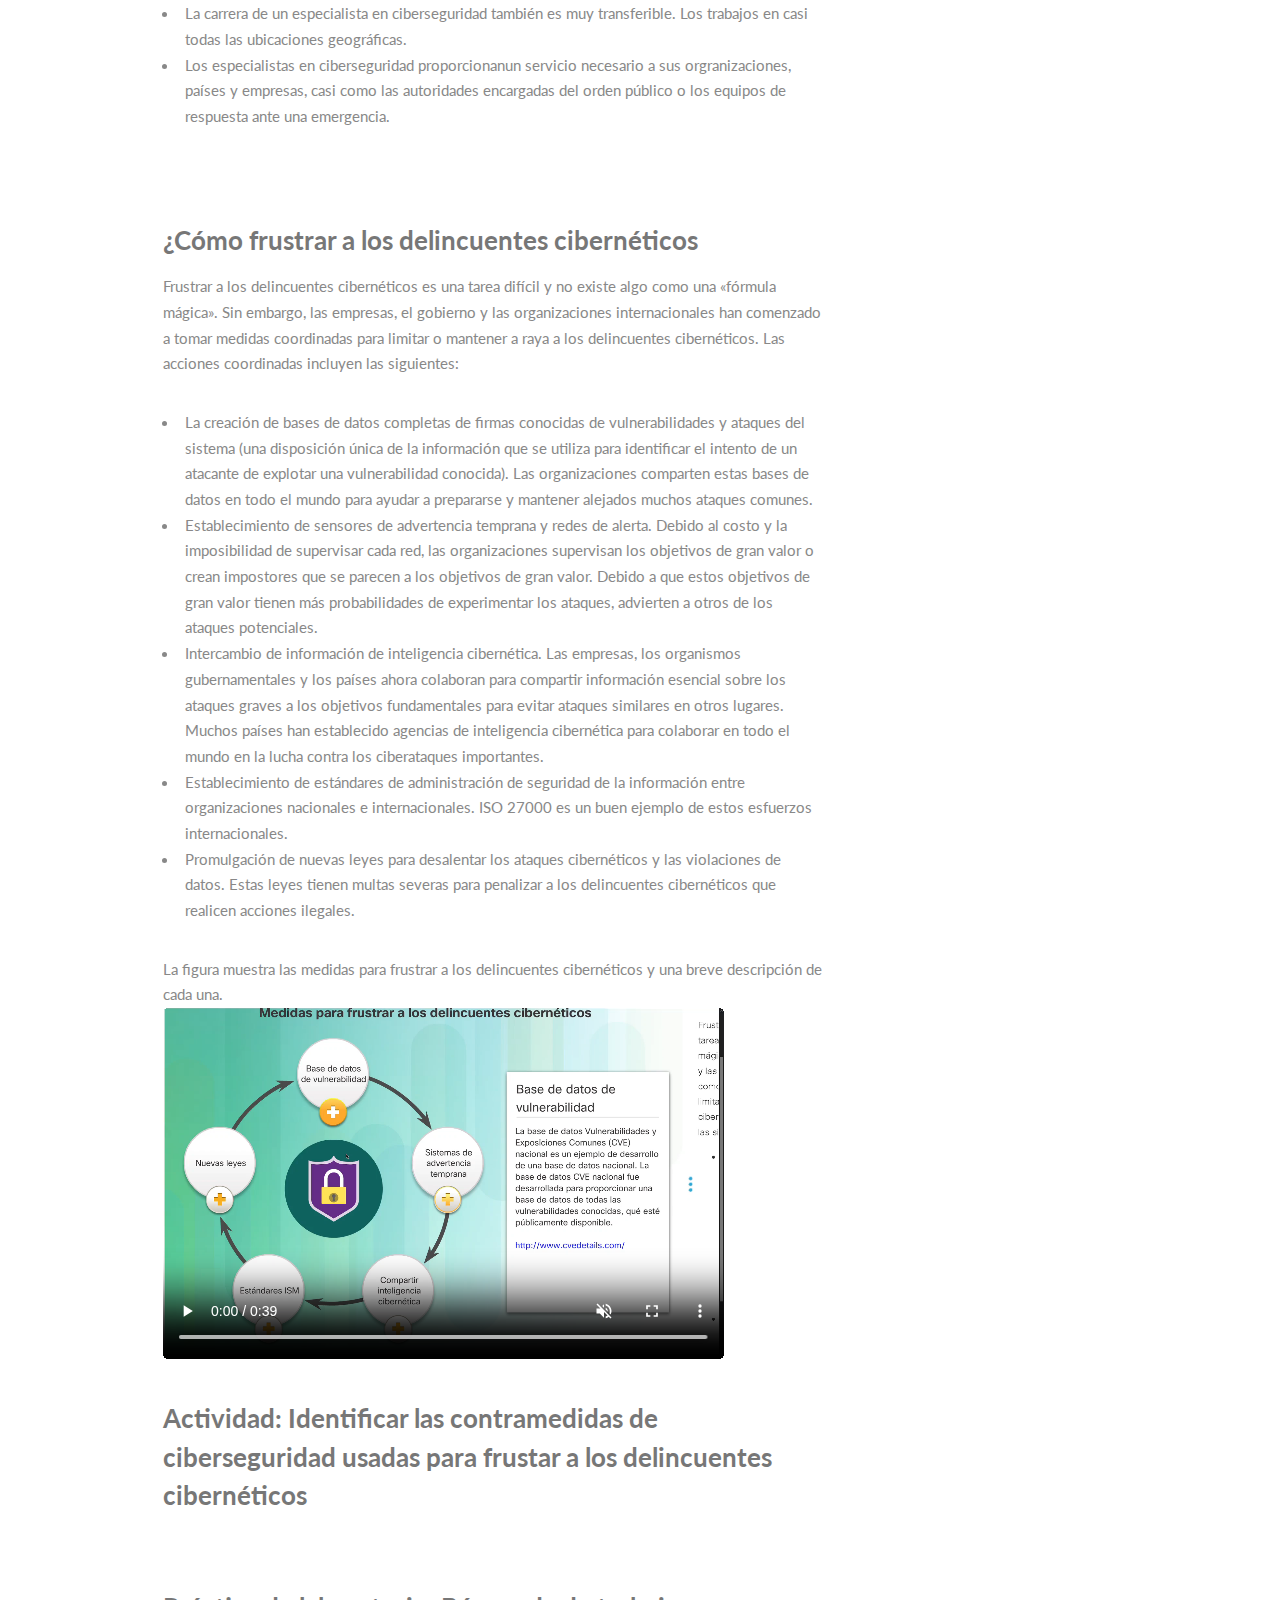
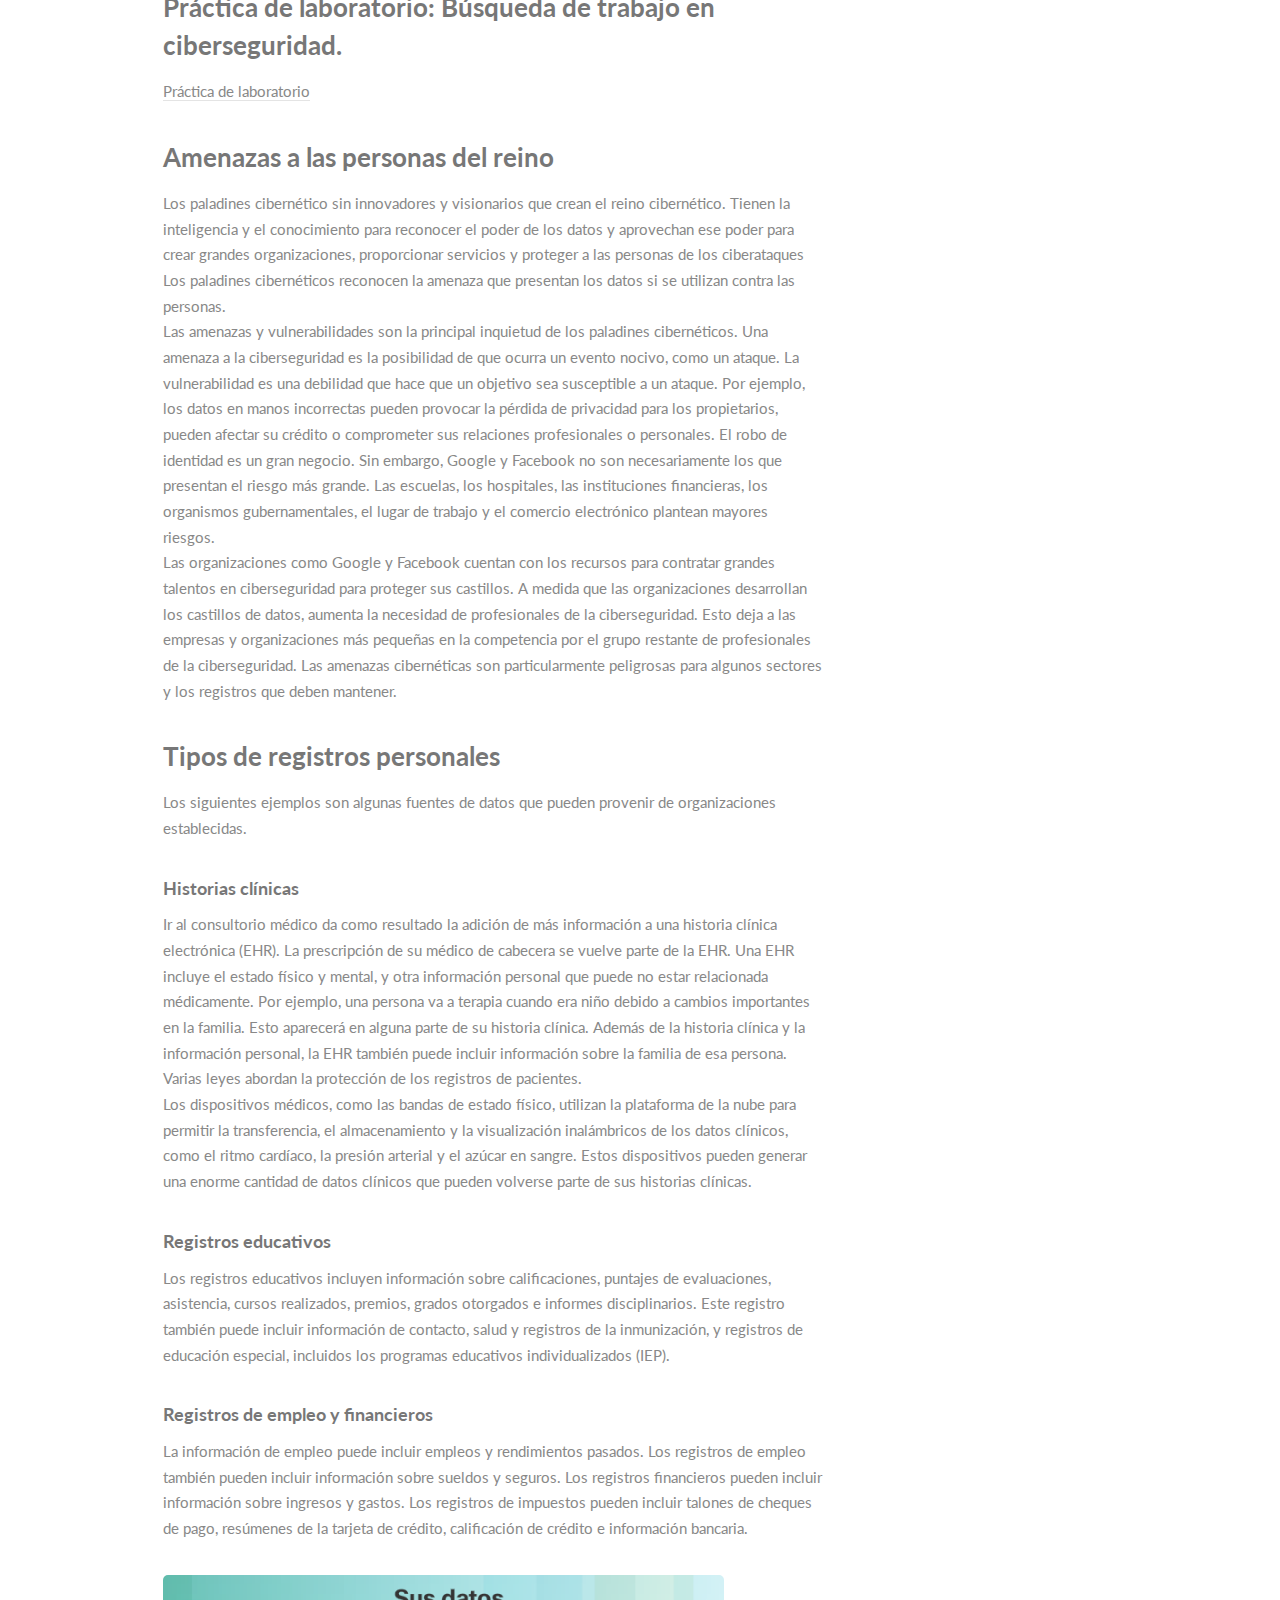
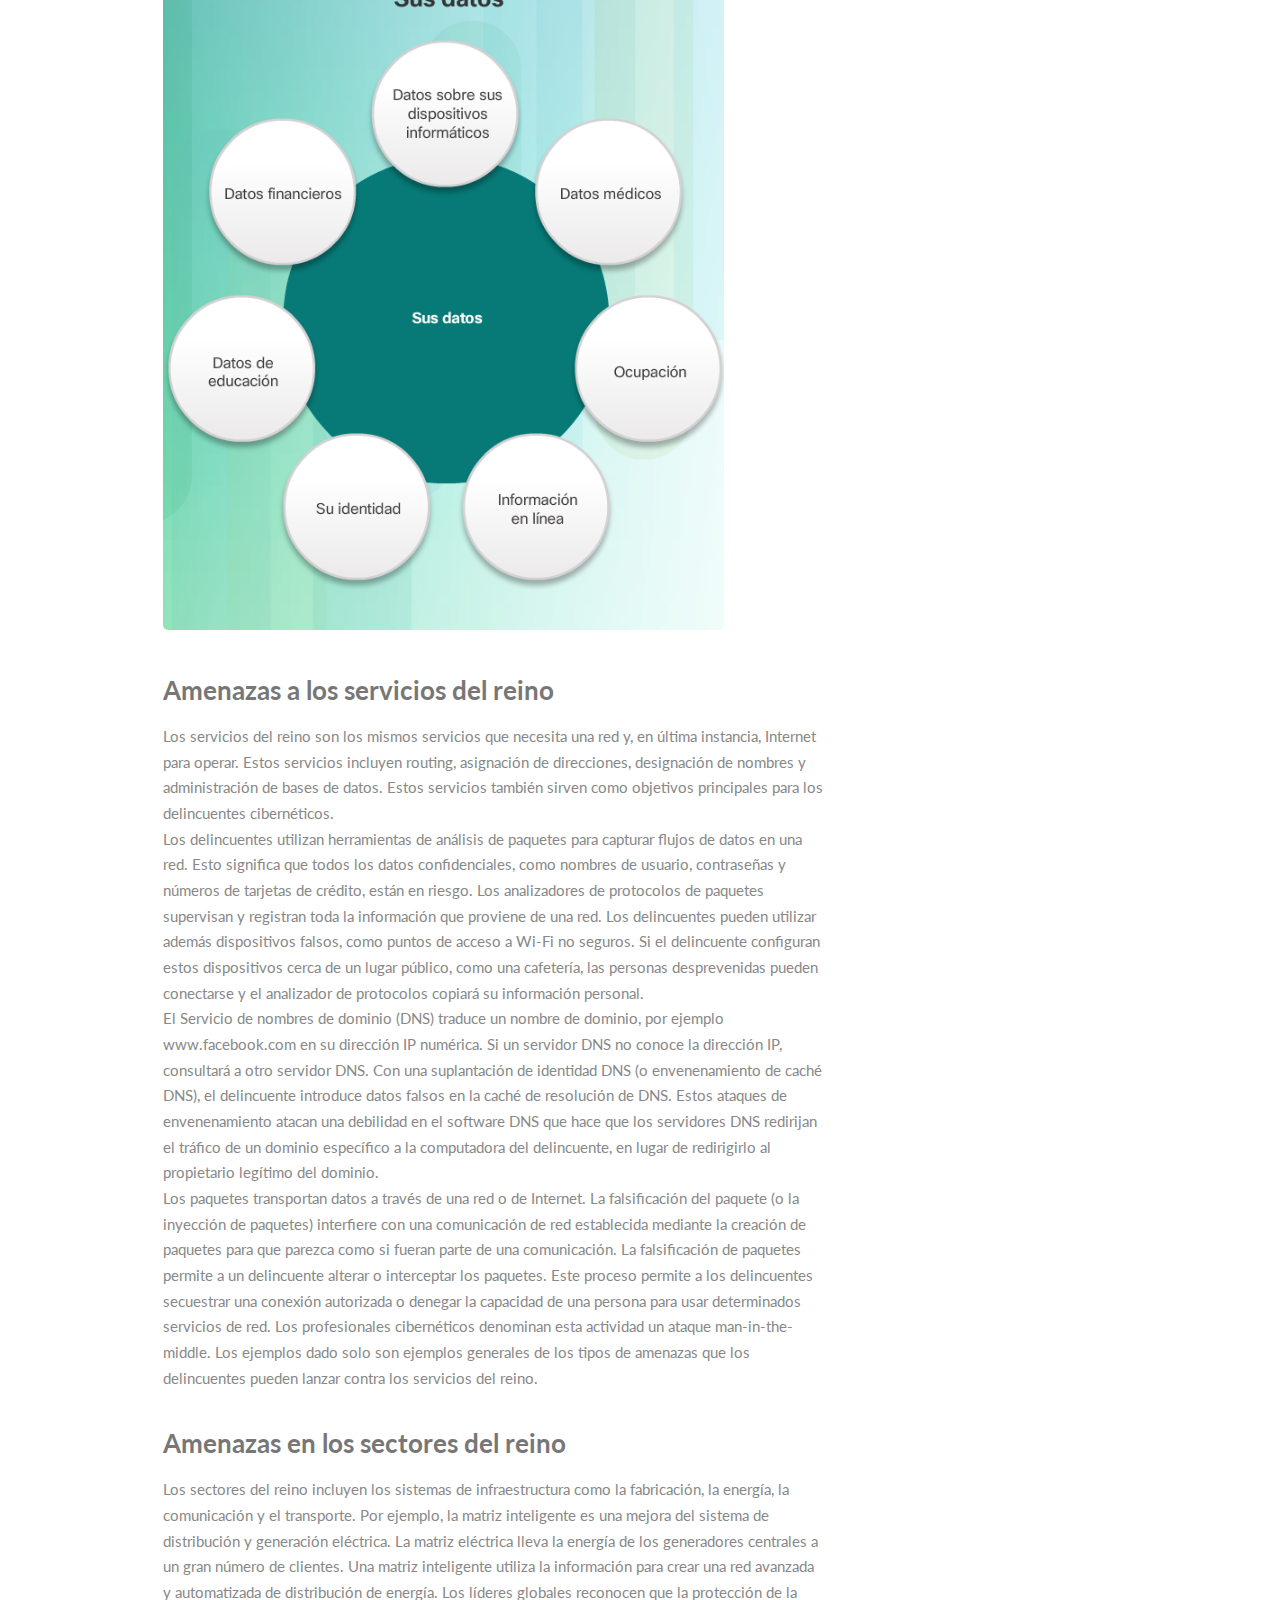
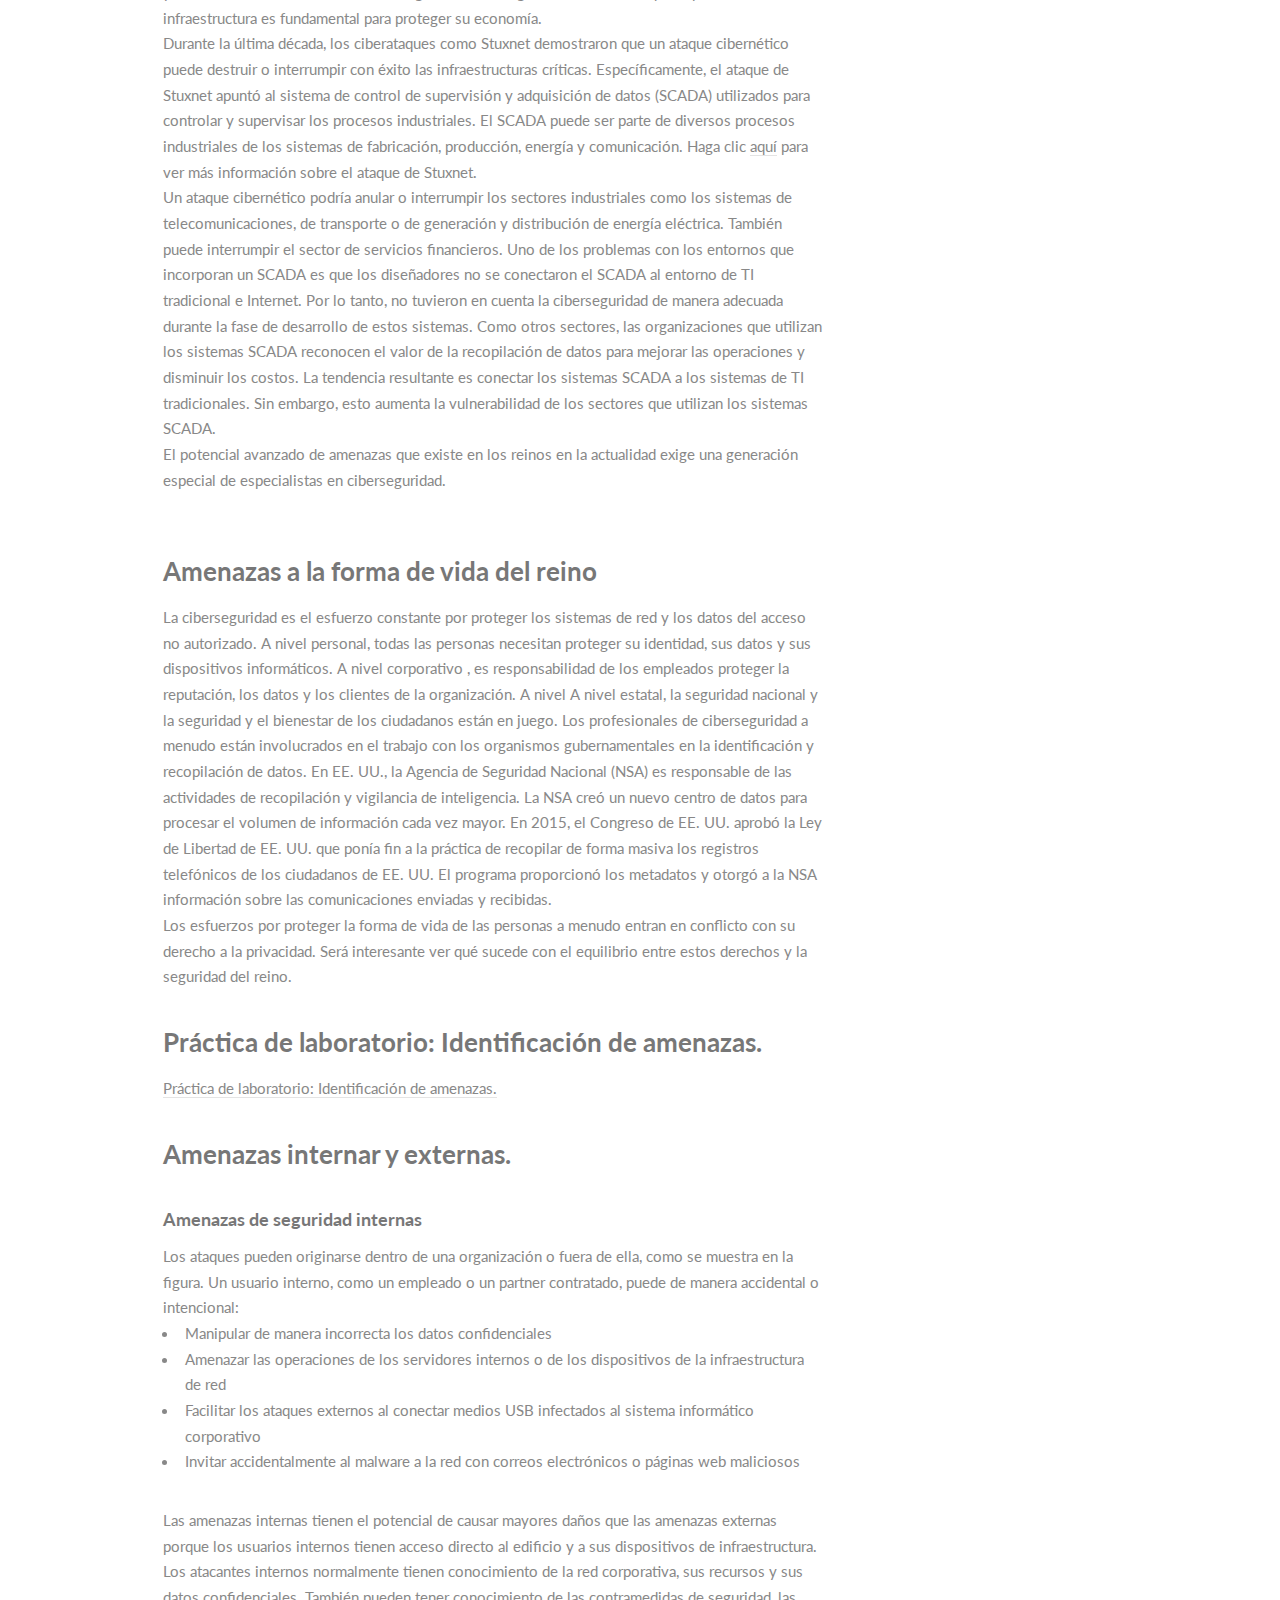
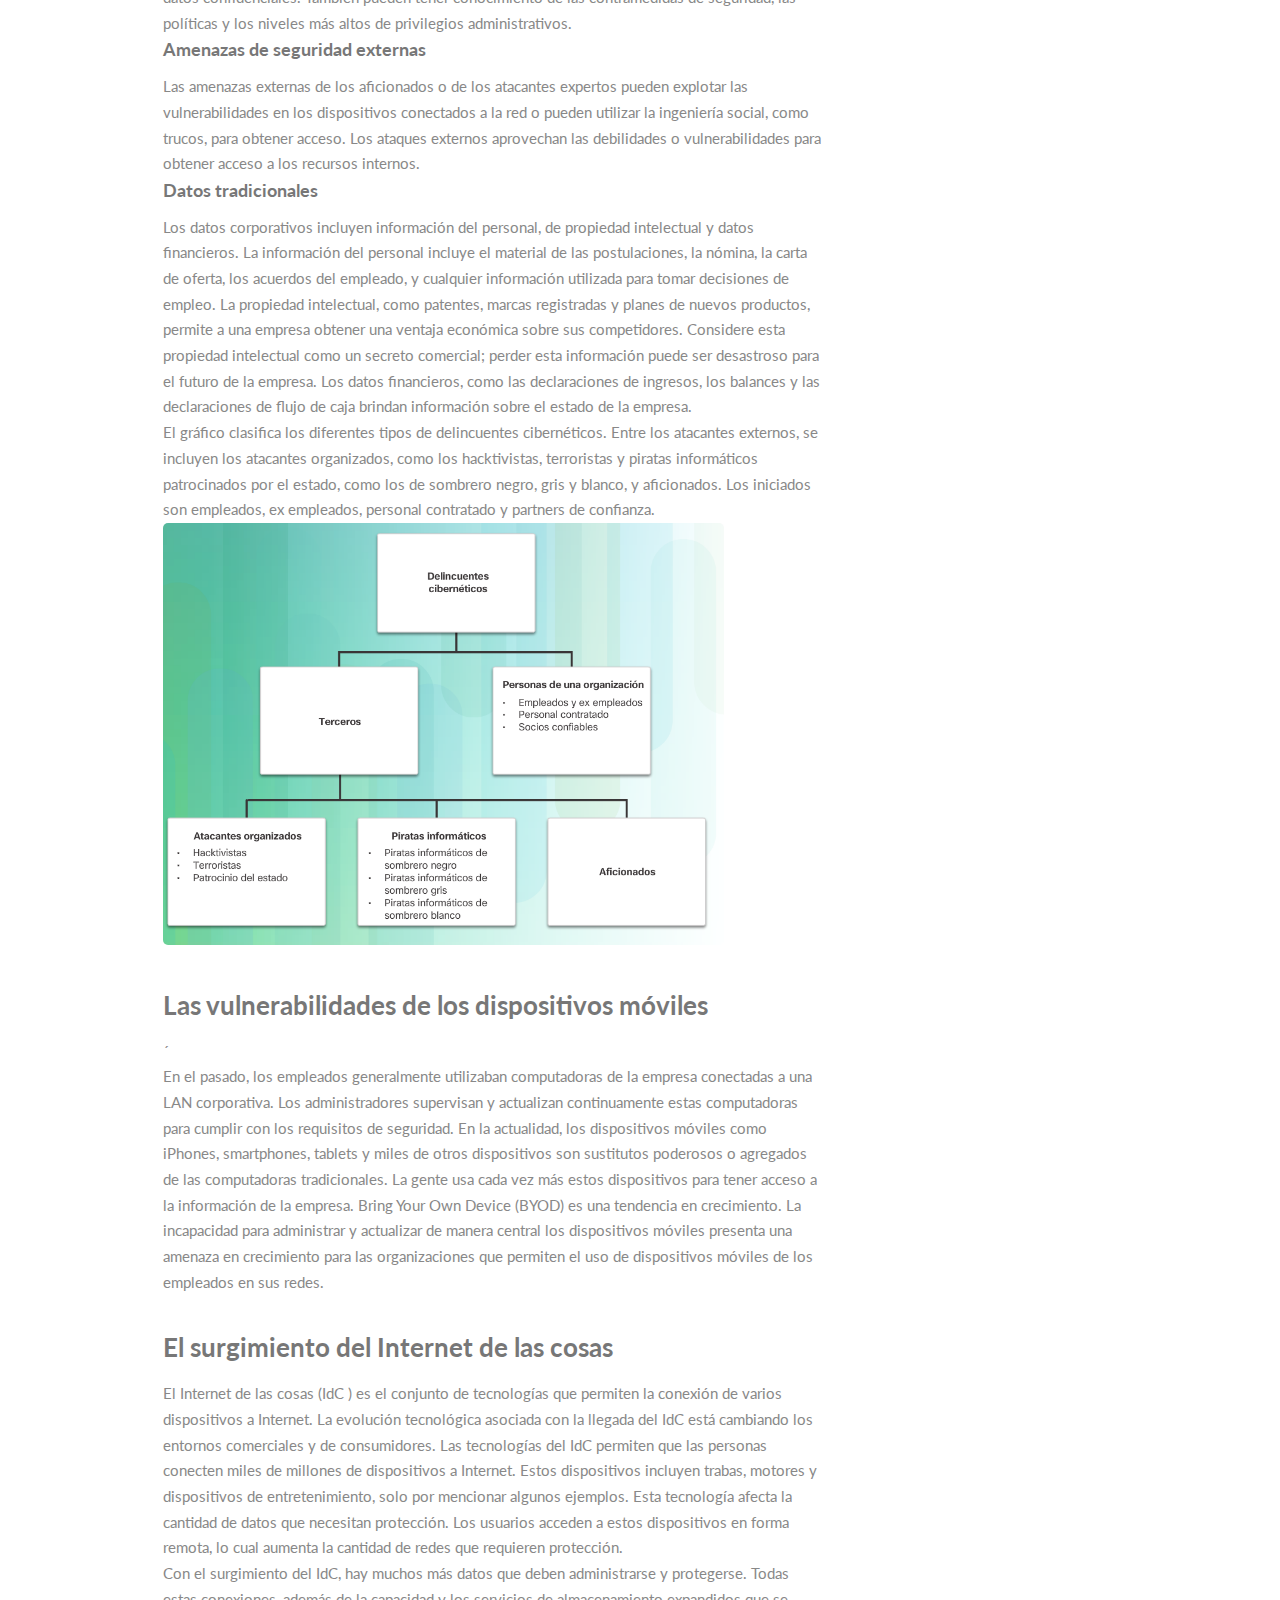
==== commit 9549867b: "Capítulo 1 -  La ciberseguridad" ====
--- a/cybersecurityEssentials/cap1.html
+++ b/cybersecurityEssentials/cap1.html
@@ -23,10 +23,10 @@
 				</header>
 				<nav id="nav">
 					<ul>
-						<li><a href="#one" class="active">About</a></li>
-						<li><a href="#two">La ciberseguridad, un mundo ...</a></li>
-						<li><a href="#three">A Few Accomplishments</a></li>
-						<li><a href="#four">Contact</a></li>
+						<li><a href="#one" class="active">About &#x1F463;</a></li>
+						<li><a href="#two">La ciberseguridad, un mundo ... &#x1F510;</a></li>
+						<li><a href="#three">Capitulemos &#x1F4DA;</a></li>
+						<li><a href="#four">Contact &#x1F4F2;</a></li>
 					</ul>
 				</nav>
 				<footer>
@@ -161,7 +161,7 @@
 									<p>
 										<img src="images/Actividades/actividad-identificar el color del sombrero.PNG" class="responsive" alt="">
 									</p>
-									<h3>Motivos de los delincientes cibernéticos</h3>
+									<h3>Motivos de los delincuentes cibernéticos</h3>
 									<p>										
 										Los perfiles de los delincuentes cibernéticos y los motivos han cambiado a lo largo de los años. El hacking comenzó en los años 60 con el «phone freaking» (o el «phreaking»), una actividad que hace referencia al uso de diversas frecuencias de audio para manipular los sistemas telefónicos. A mediados de los años 80, los delincuentes utilizaban módems de internet por acceso telefónico de la computadora para conectar las computadoras a las redes y utilizaban programas de descifrado de contraseñas para obtener acceso a los datos. 
 										Hoy en día, los delincuentes van más allá del robo de información. Los delincuentes ahora pueden usar el malware y los virus como instrumentos de alta tecnología. Sin embargo, la motivación más grande para la mayoría de los delincuentes cibernéticos es financiera. Los delitos cibernéticos se han vuelto más lucrativos que las transacciones de las drogas ilegales. <br>
@@ -213,7 +213,7 @@
 									</p>
 									<h3>Amenazas a las personas del reino</h3>
 									<p>
-										Los paladines cibernñeticos sin innovadores y visionarios que crean el reino cibernético. Tienen la inteligencia y el conocimiento para reconocer el poder de los datos y aprovechan ese poder para crear grandes organizaciones, proporcionar servicios y proteger a las personas de los ciberataques Los paladines cibernéticos reconocen la amenaza que presentan los datos si se utilizan contra las personas. <br>
+										Los paladines cibernético sin innovadores y visionarios que crean el reino cibernético. Tienen la inteligencia y el conocimiento para reconocer el poder de los datos y aprovechan ese poder para crear grandes organizaciones, proporcionar servicios y proteger a las personas de los ciberataques Los paladines cibernéticos reconocen la amenaza que presentan los datos si se utilizan contra las personas. <br>
 										Las amenazas y vulnerabilidades son la principal inquietud de los paladines cibernéticos. Una amenaza a la ciberseguridad es la posibilidad de que ocurra un evento nocivo, como un ataque. La vulnerabilidad es una debilidad que hace que un objetivo sea susceptible a un ataque. Por ejemplo, los datos en manos incorrectas pueden provocar la pérdida de privacidad para los propietarios, 
 										pueden afectar su crédito o comprometer sus relaciones profesionales o personales. El robo de identidad es un gran negocio. Sin embargo, Google y Facebook no son necesariamente los que presentan el riesgo más grande. Las escuelas, los hospitales, las instituciones financieras, los organismos gubernamentales, el lugar de trabajo y el comercio electrónico plantean mayores riesgos. <br>
 										Las organizaciones como Google y Facebook cuentan con los recursos para contratar grandes talentos en ciberseguridad para proteger sus castillos. A medida que las organizaciones desarrollan los castillos de datos, aumenta la necesidad de profesionales de la ciberseguridad. Esto deja a las empresas y organizaciones más pequeñas en la competencia por el grupo restante de profesionales de la ciberseguridad. 
@@ -386,7 +386,138 @@
 										</ul>
 										Dentro de cada categoría, existen varias áreas de especialidad. Las áreas de especialidad luego definen los tipos comunes de trabajo de ciberseguridad. <br>
 										La figura muestra cada una de las categorías y una breve descripción de cada uno. <br>
-										
+										<div>
+											<img src="images/operar y mantener.PNG" class="responsive" alt="">
+											<img src="images/proteger y defender.PNG" class="responsive" alt="">
+											<img src="images/invertigar.PNG" class="responsive" alt="">
+											<img src="images/recopilar y operar.PNG" class="responsive" alt="">
+											<img src="images/analizar.PNG" class="responsive" alt="">
+											<img src="images/supervision y desarrollo.PNG" class="responsive" alt="">
+											<img src="images/disponer de manera segura.PNG" class="responsive" alt="">
+										</div>
+									</p>
+									<h3>Actividad: Identificar el área de especialidad en ciberseguridad NIST/NICE</h3>
+									<p>
+										<img src="images/Actividades/actividadidentificar el area de especialidad en ciberseguridad NIST-NICE.PNG" class="responsive" alt="">
+									</p>
+									<h3>Organizaciones profesionales</h3>
+									<p>
+										Los especialistas en ciberseguridad deben colaborar a menudo con colegas profesionales. Las organizaciones internacionales de tecnología a menudo patrocinan talleres y conferencias. Estas organizaciones generalmente mantienen inspirados y motivados a los profesionales de la ciberseguridad.
+										<blockquote>
+											<div>
+												El Equipo de respuesta ante emergencias informáticas (CERT) es una iniciativa financiada por el gobierno de EE. UU., desarrollada para trabajar con la comunidad de Internet en la detección y resolución de los incidentes de seguridad informática. El Centro de coordinación del CERT (CERT/CC) coordina la comunicación entre los expertos durante emergencias de seguridad para ayudar a evitar futuros incidentes. El CERT también responde a los incidentes de seguridad importantes y analiza las vulnerabilidades del producto. El CERT administra los cambios relacionados con las técnicas progresivas del intruso y la dificultad para detectar ataques y atrapar a los atacantes. También desarrolla y promueve el uso de las prácticas de administración de tecnologías y sistemas correspondientes para resistir a los ataques en los sistemas conectados en red, limitar daños y garantizar la continuidad de los servicios. <br>
+												<a href="https://www.cert.org" target="_blank" rel="noopener noreferrer"><img src="images/organizaciones de seguridad de la red0.PNG" class="image" data-position="right" alt=""></a>
+											</div> 
+											<div>
+												El MS-ISAC es el elemento fundamental en la prevención, la protección, la respuesta y la recuperación ante amenazas cibernéticas de los gobiernos estatales, locales, tribales y territoriales (SLTT) de la nación. El centro de operaciones de seguridad cibernética MS-ISAC, que funciona las 24 horas del día, los 7 días de la semana, proporciona supervisión de redes en tiempo real, advertencias y avisos tempranos de amenazas cibernéticas, identificación de vulnerabilidades, mitigación y respuesta ante incidentes. <br>
+												<a href="https://www.msisac.cisecurity.org" target="_blank" rel="noopener noreferrer"><img src="images/organizaciones de seguridad de la red6.PNG.PNG.PNG" class="image" data-position="right" alt=""></a>
+											</div> 
+											<div>
+												Los recursos del Instituto de administración de Sistemas, auditoría, redes y seguridad (SANS) se proporcionan de manera gratuita a pedido e incluyen el Centro de tormentas popular de Internet, el sistema de advertencia temprana de Internet; NewsBites, la publicación de noticias semanal; @RISK, la publicación semanal de vulnerabilidad; alertas flash; y más de 1200 informes de investigación originales galardonados. El SANS también desarrolla cursos de seguridad. <br>
+												<a href="https://www.sans.org" target="_blank" rel="noopener noreferrer"><img src="images/sans.PNG.PNG" class="image" data-position="right" alt=""></a>
+											</div> 
+											<div>
+												The Mitre Corporation mantiene una lista de vulnerabilidades y exposiciones comunes (CVE) utilizadas por las organizaciones de seguridad destacadas. <br>
+												<a href="https://www.mitre.org" target="_blank" rel="noopener noreferrer"><img src="images/organizaciones de seguridad de la red2.PNG" class="image" data-position="right" alt=""></a>
+											</div> 
+											<div>
+												El Foro de respuesta ante incidentes y equipos de seguridad (FIRST) es una organización de seguridad que reúne a una variedad de equipos de respuesta ante incidentes de seguridad informática del gobierno y organizaciones comerciales y educativas para fomentar la colaboración y la coordinación en la compartición de información, la prevención de incidentes y la reacción rápida. <br>
+												<a href="https://www.first.org" target="_blank" rel="noopener noreferrer"><img src="images/organizaciones de seguridad de la red3.PNG" class="image" data-position="right" alt=""></a>
+											</div> 
+											<div>
+												La Seguridad de los sistemas informáticos (InfoSysSec) es una organización de seguridad de la red que alberga un portal de noticias de seguridad y proporciona las noticias de último momento sobre alertas, ataques y vulnerabilidades. <br>
+												<a href="http://www.infosyssec.org" target="_blank" rel="noopener noreferrer"><img src="images/organizaciones de seguridad de la red4.PNG" class="image" data-position="right" alt=""></a>
+											</div> 
+											<div>
+												El Consorcio internacional de certificación de seguridad de los sistemas informáticos (ISC) 2 ofrece productos educativos y servicios profesionales neutrales para los proveedores en más de 135 países, a más de 75 000 profesionales certificados del sector. Su misión es hacer del mundo cibernético un lugar más seguro al llevar seguridad de la información al dominio público, y apoyar y desarrollar a profesionales de seguridad de la red en todo el mundo. También proporcionan certificaciones de seguridad informática entre el profesional de seguridad de los sistemas informáticos certificado (CISSP). <br>
+												<a href="https://www.isc2.org" target="_blank" rel="noopener noreferrer"><img src="images/organizaciones de seguridad de la red5.PNG" class="image" data-position="right" alt=""></a>
+											</div> 
+										</blockquote>
+									</p>
+									<h3>Competencias y organizaciones estudiantiles de ciberseguridad.</h3>
+									<p>
+										Los especialistas en ciberseguridad deben tener las mismas destrezas que los hackers, especialmente que los hackers de sombrero negro, para ofrecer protección contra los ataques. ¿Cómo puede una persona crear y practicar las aptitudes necesarias para convertirse en un especialista en ciberseguridad? Las competencias de habilidades del estudiante son una excelente manera de desarrollar habilidades y capacidades de conocimiento en ciberseguridad. Existen muchas competencias nacionales de habilidades en ciberseguridad disponibles  para los estudiantes de ciberseguridad. <br>
+										<div class="container">
+											<a href="https://www.uscyberpatriot.org/" target="_blank" rel="noopener noreferrer"><img src="images/ciberpatriot.PNG" class="image" data-position="right" alt=""></a>
+											<a href="https://www.skillsusa.org/" target="_blank" rel="noopener noreferrer"><img src="images/skillUSA.PNG" class="image" data-position="left" alt=""> </a> 
+											<a href="https://www.uscyberchallenge.org/" target="_blank" rel="noopener noreferrer"><img src="images/USCC.PNG" class="image" data-position="right" alt=""> </a> 
+											<a href="https://www.nationalcyberleague.org/" target="_blank" rel="noopener noreferrer"><img src="images/ncl.PNG.PNG" class="image" data-position="left" alt=""></a> 
+										</div> 
+									</p>
+									<h3>Certificaciones del sector</h3>
+									<p>
+										En un mundo del amenazas a la ciberseguridad, existe una gran necesidad de contar con profesionales expertos y cualificados en seguridad de la información. La industria de TI estableci estándares para que los especualistas en ciberseguridad obtengan certificaciones profesionales que proporcionan pruebas de las habilidades y el nivel de conocimiento.
+										<h4>CompTIA Security+</h4>
+										<p>
+											Security+ es un programa de pruebas patrocinadp por CompTIA que certifica la competencia de los administradores de TI en la seguridad de la información. La prueba de Security+ abarca los principios más importantes para proteger una red y administrar el riesgo, incluidas las inquietudes relacionadas con la computación en la nube.
+										</p>
+										<h4>Hacker ético certificado por le Consejo Internacional de Consulta de Comercio Electrónico (CEH)</h4>
+										<p>
+											Esta certificación de nivel intermedio afirma que los especialistas en ciberseguridad que cuentan con esta credencial poseen las habilidades y el conocimiento para varias prácticas de hacking. Estos especialistas en ciberseguridad usan las mismas habilidades y técnicas que suan los delincuentes cibernéticos para identificar las vulnerabilidades y puntos de acceso del sistema en los sistemas.
+										</p>
+										<h4>SANS GIAC Security Essentials (GSEC)</h4>
+										<p>
+											La certificación de CISSP es una certificación neutral para proveedores para los especialistas en ciberseguridad con mucha experiencia técnica y administrativa. También está aprobada formalmente por el Departamento de Defensa (DoD) de EE.UU. y es una certificación con reconocimiento  global del sector en el campo de la seguridad.
+										</p>
+										<h4>Certificación para administradores de seguridad informática (CISM) de ISACA</h4>
+										<p>
+											Los héroes cibernéticos responsables de administrar, desarrollar y supervisar los sistemas de seguridad de la información a nivel empresarial o para aquellos que desarrollan las mejores prácticas de seguridad puedan obtener la certificación CISM. Los titulares de estas credenciales poseen aptitudes avanzadas en administración de riesgos de seguridad.
+										</p>
+										<img src="images/certificacion.PNG" class="responsive" alt="">
+									</p>
+									<h3>Certificaciones patrocinadas por la empresa</h3>
+									<p>
+										Otras credenciales importantes para los especialistas en ciberseguridad son las certificaciones patrocinadas por la empresa. Estas certificaciones miden el conocimiento y la competencia en la instalación, la configuración y el mantenimiento de los productos de los proveedores. Cisco y Microsoft son ejemplos de empresas con certificaciones que prueban el conocimiento de sus productos. <br> 
+										<a href="https://learningnetwork.cisco.com/s/certifications" target="_blank" rel="noopener noreferrer"><img src="images/certificaciones Cisco.PNG" class="responsive" alt=""></a>
+										<h4>Asociad en redes con certificación de Cisco (Seguridad de CCNA)</h4>
+										<p>
+											La certificación de Seguridad de CCNA ratifica que un especialista en ciberseguridad cuenta con el conocimiento y las habilidades necesarias para proteger las redes de Cisco.
+											<blockquote>
+												<a href="https://learningnetwork.cisco.com/s/ccna" target="_blank" rel="noopener noreferrer">CCNA Certification and Training</a>
+											</blockquote>
+										</p>
+									</p>
+									<h3>Cómo convertirse en un héroe cibernético.</h3>
+									<p>
+										Para convertirse en un especialista exitosos en ciberseguridad, el candidato potencial debe tener en cuenta algunos de los requisitos exclusivos. Los héroes deben ser capaces de responder a las amenazas tan pronto como ocurran. Esto significa que las horas de trabajo pueden ser poco convencionales. <br>
+										Los héroes cibernéticos también analizan las políticas, las tendencias y la inteligencia para comprender cómo piensan los delincuentes cibernéticos. Muchas veces, esto pueden incluir una gran cantidad de trabajo de detección. <br>
+										Las siguientes recomendaciones ayudarán a los aspirantes a especialistas en ciberseguridad a alcanzar sus objetivos
+										<ul>
+											<li>
+												<b>Estudie</b>Conozca los aspectos basicos al completar los cursos en TI. Sea un estudiante durante toda su vida. La ciberseguridad es un campo en constante cambio y los especialistas en ciberseguridad deben mantenerse actualizados.
+											</li>
+											<li>
+												<b>Obtenga certificaciones</b>Las certificaciones patrocinadas por la empresa y el sector, de organizaciones como Microsoft y Cisco demuestran que uno posee los conocimientos necesarios para buscar empleo como especialista en ciberseguridad.
+											</li>
+											<li>
+												<b>Busque pasantías</b>La búsqueda de una pasantía en seguridad como estudiante puede traducirse en oportunidades en el futuro.
+											</li>
+											<li>
+												<b>Únase a organizaciones profesionales</b> Únase a las organizaciones de seguridad informática, asista a reuniones y conferencias y participe en foros y blogs para obtener conocimiento de los expertos.
+											</li>
+										</ul>
+									</p>
+									<h3>Práctica de laboratorio: Explorando el mundo de los profesionales en el área de ciberseguridad</h3>
+									<p>
+										<a href="docs/1.5.3.4 Lab - Exploring the World of Cybersecurity Professionals.pdf" target="_blank" rel="noopener noreferrer">Explorando el mundo de los profesionales en el área de ciberseguridad.</a>
+									</p>
+									<h3>Packet Tracer: Creación de un mundo cibernético.</h3>
+									<p>
+										<a href="docs/1.5.3.5 Packet Tracer - Creating a Cyber World.pdf" target="_blank" rel="noopener noreferrer">PT: Creación de un mundo cibernético (pdf)</a> <br>
+										<a href="docs/1.5.3.5 Packet Tracer - Creating a Cyber World.pka" target="_blank" rel="noopener noreferrer">PT: Creación de un mundo cibernético (pka)</a>
+									</p>
+									<h3>Packet Tracer: La comunicación en un mundo cibernético.</h3>
+									<p>
+										<a href="docs/1.5.3.6 Packet Tracer - Communicating in a Cyber World.pdf" target="_blank" rel="noopener noreferrer">PT: Creación de un mundo cibernético (pdf)</a> 
+										<br>
+										<a href="docs/1.5.3.6 Packet Tracer - Communicating in a Cyber World.pka" target="_blank" rel="noopener noreferrer">PT: Creación de un mundo cibernético (pka)</a>
+									</p>
+									<h3>Cap. 1: La ciberseguridad, un mundo de paladines, héroes y delincuentes.</h3>
+									<p>
+										En este capítulo se explico la estructura del mundo en ciberseguridad y el motivo por el que sigue creciendo con los datos y la información como la divisa más preciada. <br>
+										Aquí también se analizó el rol de los delincuentes cibernéticos al examinar aquello que los motiva. Se presentó la propagación del lado oscuro debido a las transformaciones técnicas en constante expansión que transcurren en todo el mundo. <br>
+										Finalmente, en el capítulo se explicó cómo convertirse en un especialista en ciberseguridad para ayudar a vencer a los delincuentes cibernéticos que fortalecen el lado oscuro. También se analizaron los recusos disponiblespara ayudar a crear más héroes. 
+										Los héroes cibernéticos deben contar con las mismas destrezas que los delincuentes cibernéticos.
 									</p>
 								</div>
 							</section>
@@ -394,28 +525,42 @@
 						<!-- Three -->
 							<section id="three">
 								<div class="container">
-									<h3>A Few Accomplishments</h3>
-									<p>Integer eu ante ornare amet commetus vestibulum blandit integer in curae ac faucibus integer non. Adipiscing cubilia elementum integer. Integer eu ante ornare amet commetus.</p>
+									<h3>Continuemos...</h3>
+									<p>
+										Vea los siguientes capítulos a continuación.
+									</p>
 									<div class="features">
 										<article>
-											<a href="#" class="image"><img src="images/pic01.1.jpg" alt="" /></a>
+											<a href="cap2.html" class="image"><img src="images/pic01.1.jpg" alt="" /></a>
 											<div class="inner">
-												<h4>Possibly broke spacetime</h4>
-												<p>Integer eu ante ornare amet commetus vestibulum blandit integer in curae ac faucibus integer adipiscing ornare amet.</p>
+												<a href="cap2.html">
+													<h4>Cap.2 - El cubo de destrezas de ciberseguridad.</h4>
+													<p>
+														El término "hechicero" es una etiqueta que describe a los profesionales en ciberseguridad que protegen el mundo cibernético...
+													</p>
+												</a>	
 											</div>
 										</article>
 										<article>
-											<a href="#" class="image"><img src="../images/fulls/01.jpg" alt="" /></a>
+											<a href="cap3.html" class="image"><img src="../images/fulls/02.jpg" alt="" /></a>
 											<div class="inner">
-												<h4>Terraformed a small moon</h4>
-												<p>Integer eu ante ornare amet commetus vestibulum blandit integer in curae ac faucibus integer adipiscing ornare amet.</p>
+												<a href="cap3.html">
+												<h4>Cap.3 - Amenazas, vulnerabilidades y ataques a la ciberseguridad</h4>
+												<p>
+													Las amenazas, las vulnerabilidades y los ataques son el objetivo central de los paladines de ciberseguridad. Una amenazaa la ciberseguridad es la posibilidad de que ocurra un evento nocivo, como un ataque...
+												</p>
+												</a>
 											</div>
 										</article>
 										<article>
-											<a href="#" class="image"><img src="../images//fulls/02.jpg" alt="" /></a>
+											<a href="cap4.html" class="image"><img src="../images/fulls/04.jpg" alt="" /></a>
 											<div class="inner">
-												<h4>Snapped dark matter in the wild</h4>
-												<p>Integer eu ante ornare amet commetus vestibulum blandit integer in curae ac faucibus integer adipiscing ornare amet.</p>
+												<a href="cap4.html">
+													<h4>Cap.4 - El arte de proteger los secretos.</h4>
+													<p>
+														Los principios de la criptografía explican cómo los protocolos y los algoritmos modernos aseguran las comunicaciones. La criptografía es la ciencia de generar y descifrar ...
+													</p>
+												</a>
 											</div>
 										</article>
 									</div>
